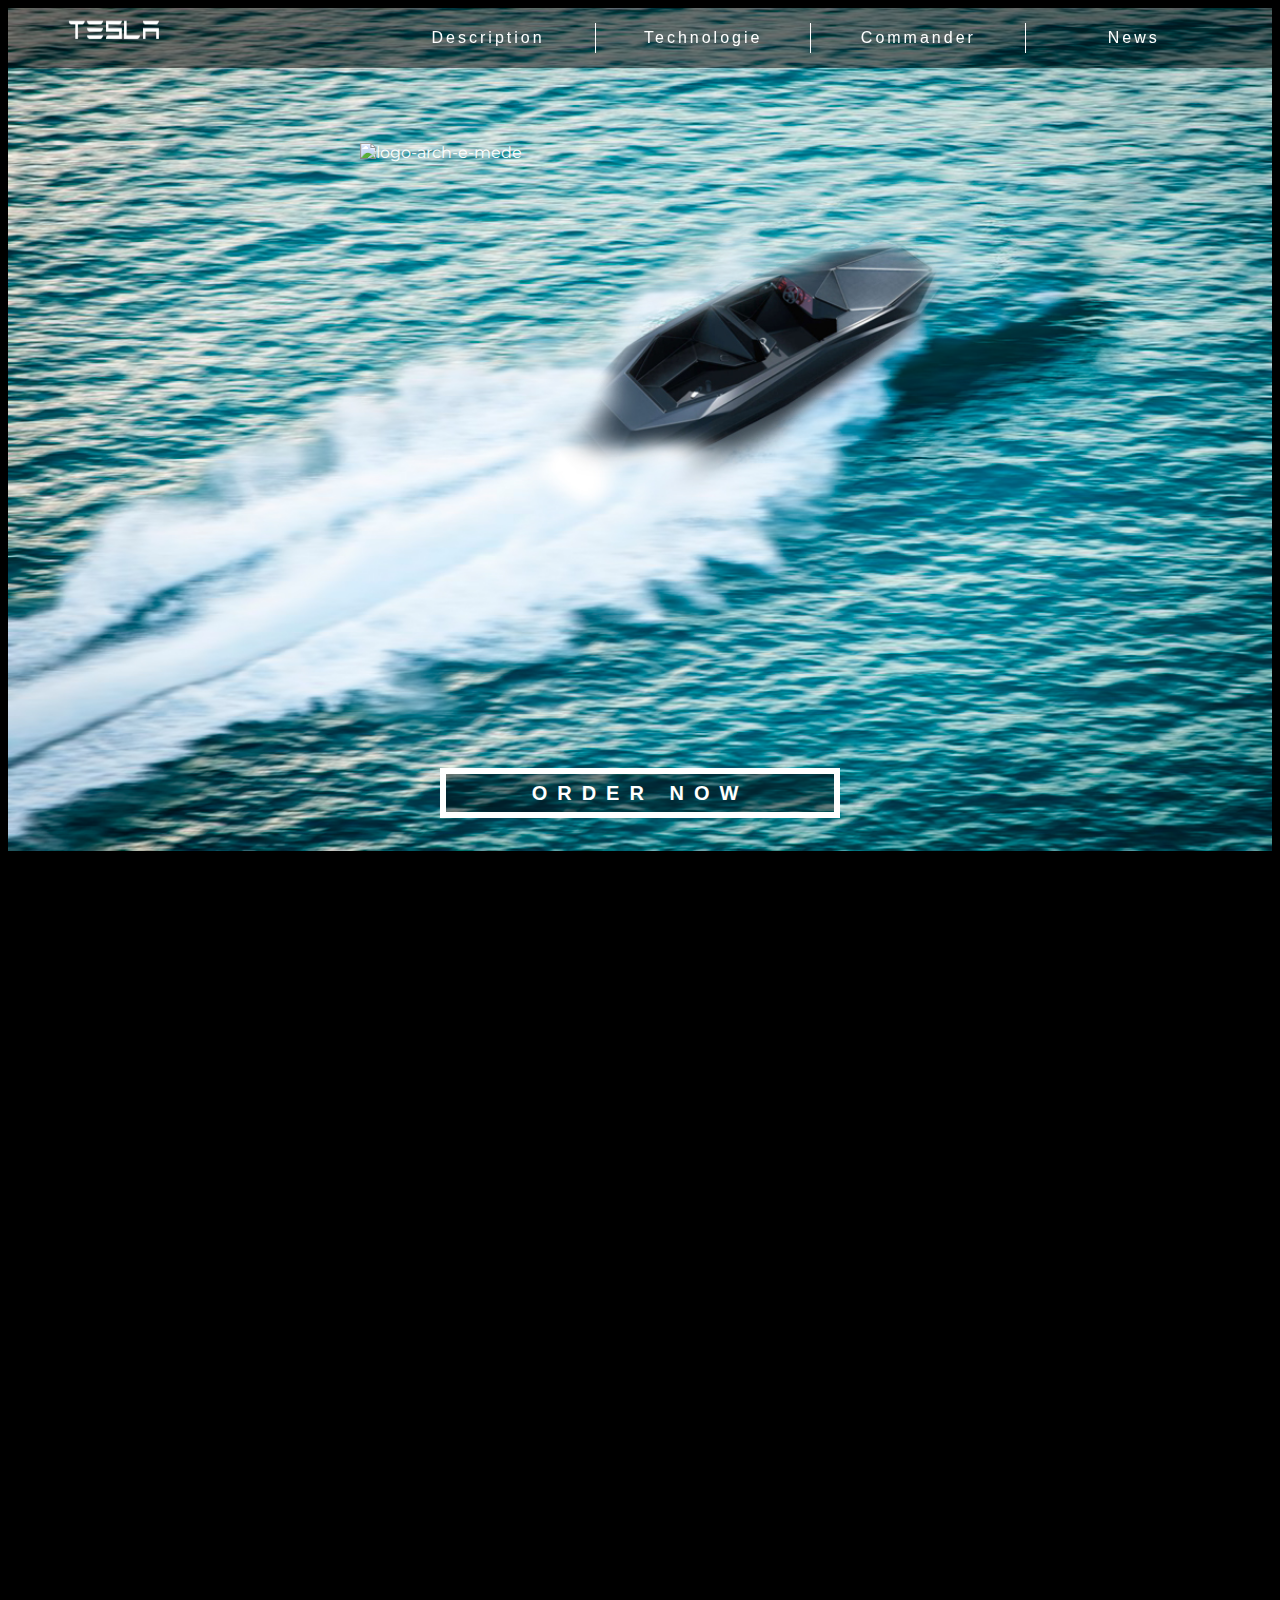
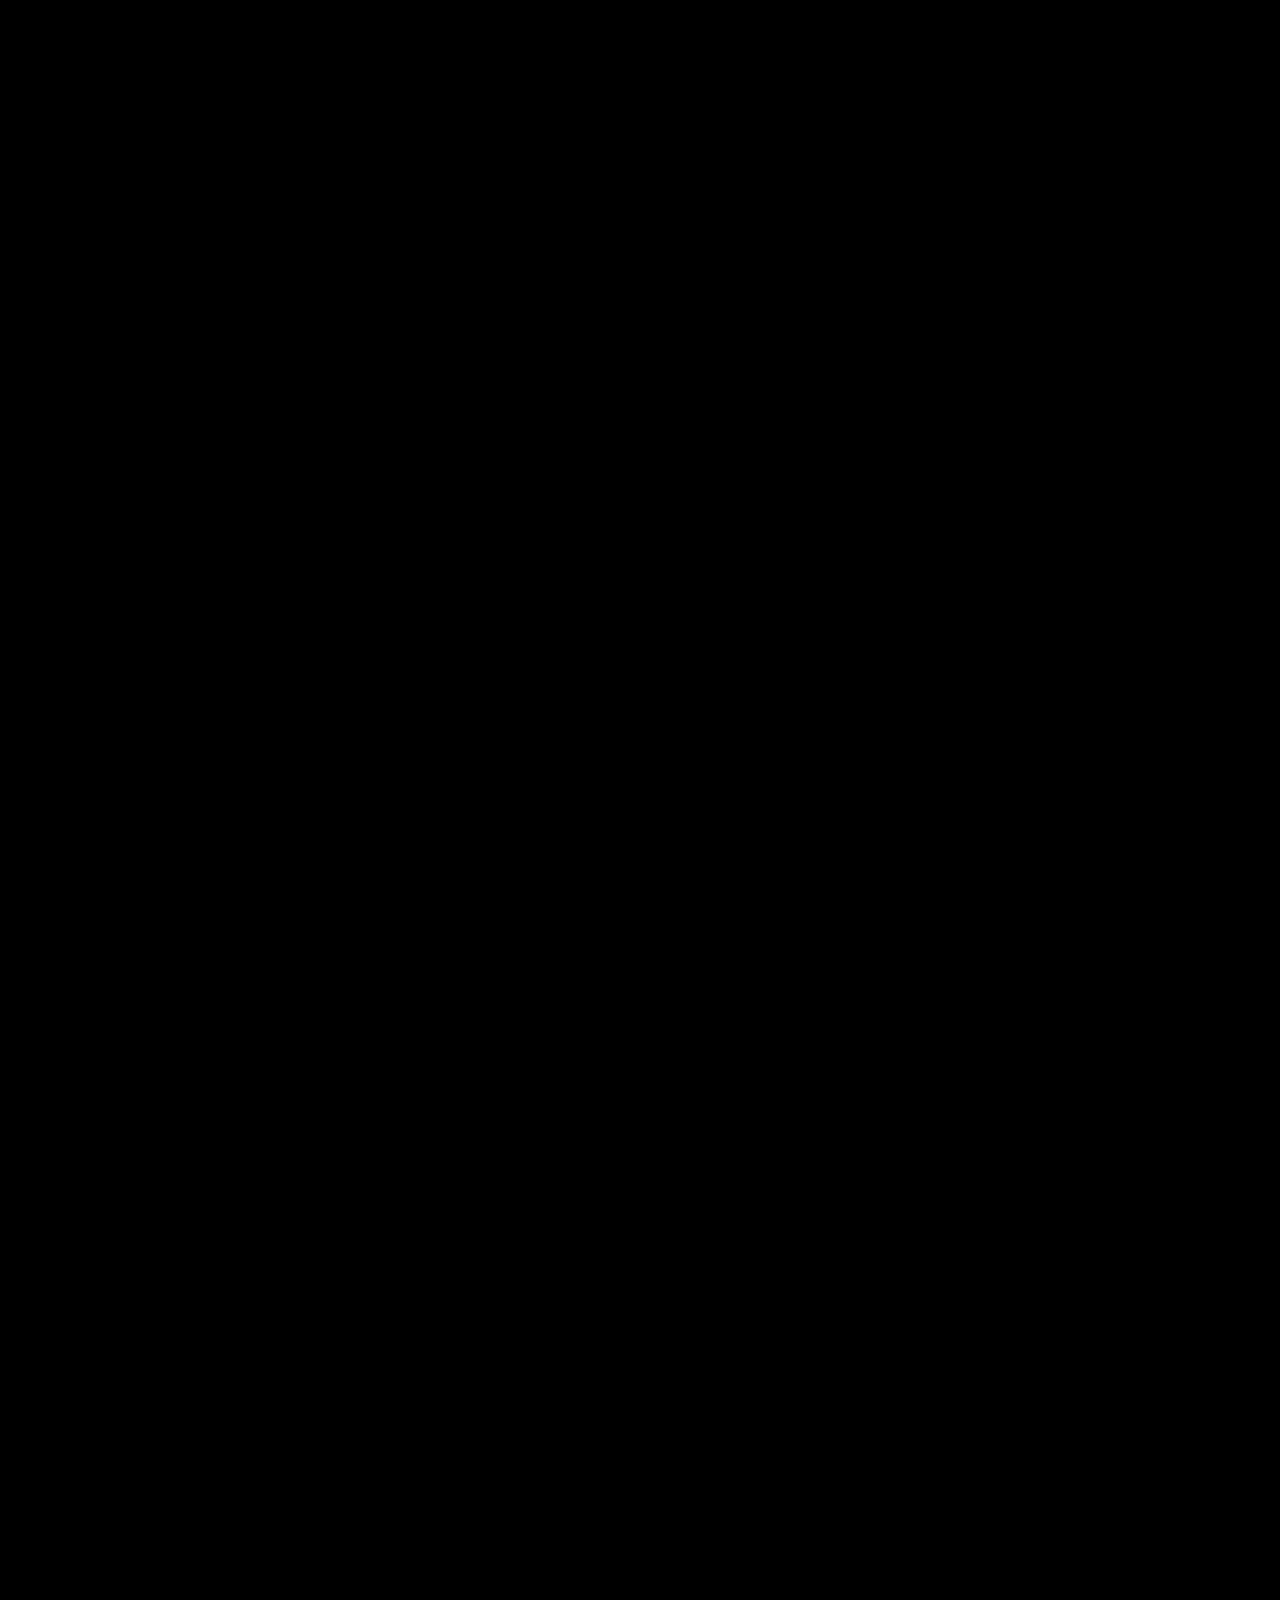
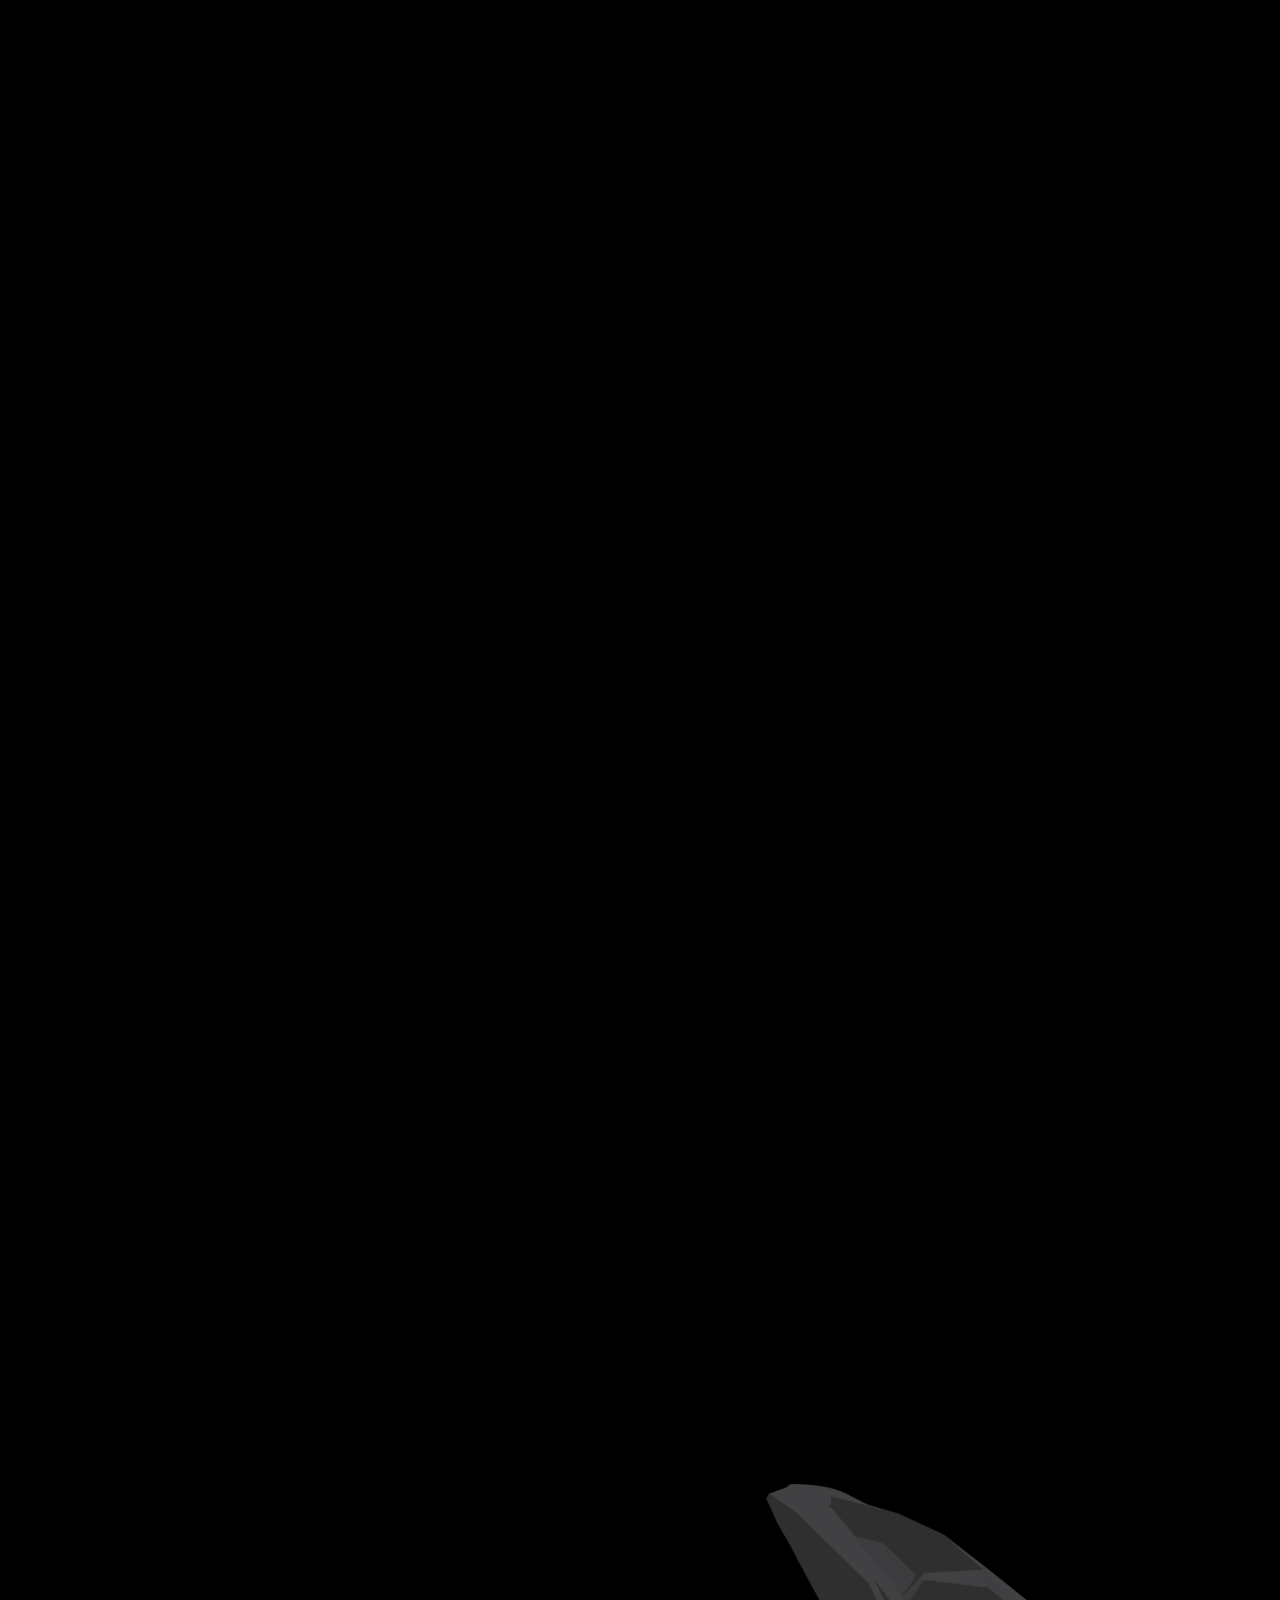
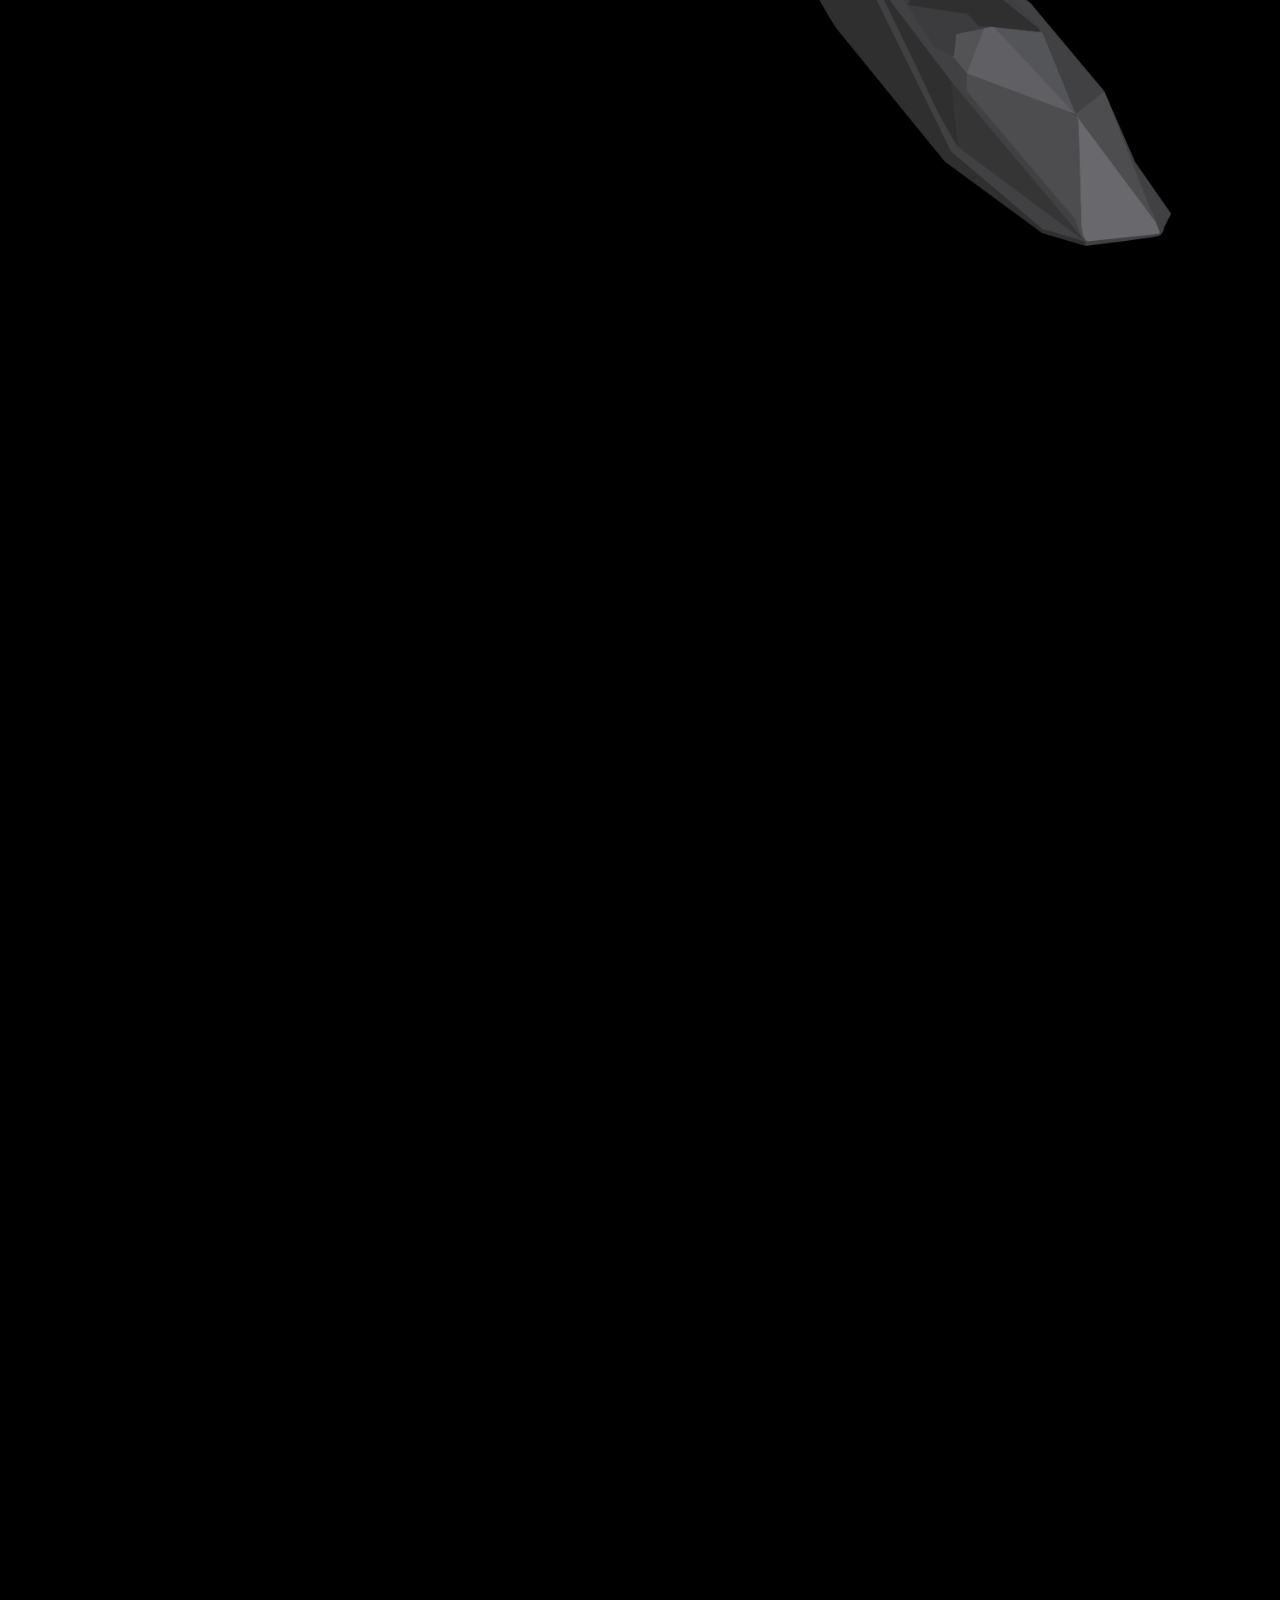
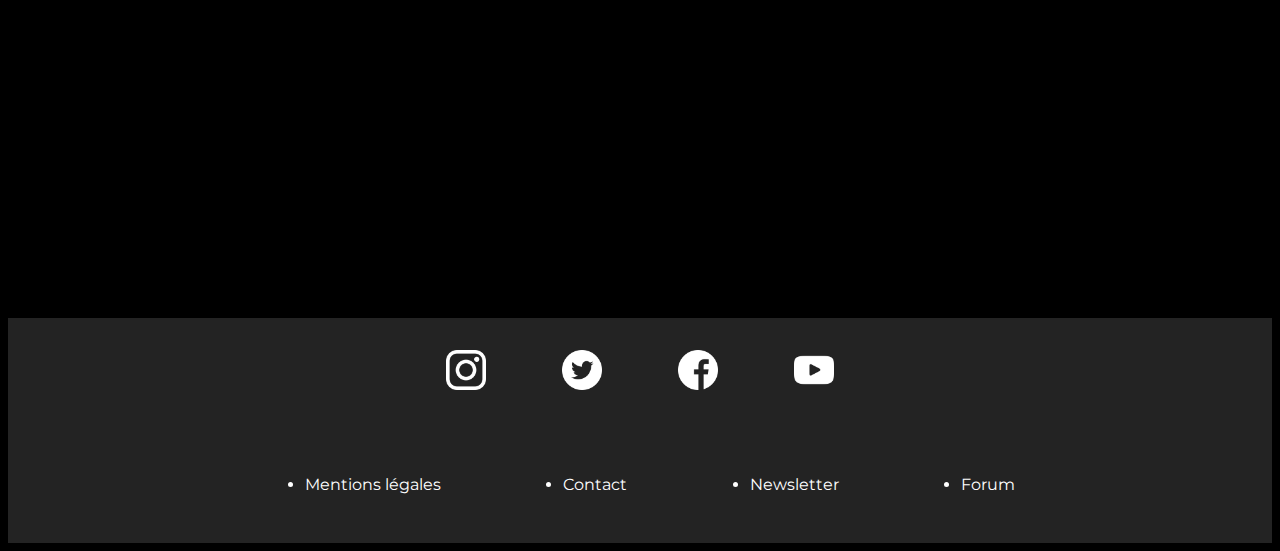
==== index.html @ 602c4654 "Merge pull request #59 from Nstampfli/reway" ====
<!DOCTYPE html>
<html lang="fr">
  <head>
    <meta charset="UTF-8" />
    <meta name="viewport" content="width=device-width, initial-scale=1.0" />
    <meta http-equiv="X-UA-Compatible" content="ie=edge" />
    <link
      href="https://fonts.googleapis.com/css?family=Montserrat:200i,300i,400,400i,500&display=swap"
      rel="stylesheet"
    />
    <link rel="stylesheet" href="css/reset.css" />
    <link rel="stylesheet" href="css/styles.css" />
    <link rel="stylesheet" href="css/header.css" />
    <link rel="stylesheet" href="css/form.css" />
    <link rel="stylesheet" href="css/footer.css" />
    <link rel="stylesheet" href="css/description-options.css" />
    <link rel="stylesheet" href="css/techno.css" />
    <link rel="stylesheet" href="css/ficheTech.css" />
    <link rel="stylesheet" href="css/article-link.css" />
    <link rel="stylesheet" href="css/transitions-mobile.css" />
    <title>Tesla arch-E-mede</title>
  </head>
  <body>
    <header id="up">
      <img class="logo-arch" alt="logo-arch-e-mede" src="img/logoarche.png" />
      <button class="buy-button">
        <a href="#order">ORDER NOW</a>
      </button>
      <button class="buy-button-header">
        <a href="#order">ORDER NOW</a>
      </button>
      <div class="header-wrapper">
        <nav id="menu" class="menu">
          <ul class="menu-list open-close">
            <li class="menu-items">
              <a class="lien-menu" href="#description">Description</a>
            </li>
            <li class="menu-items">
              <a class="lien-menu" href="#techno">Technologie</a>
            </li>
            <li class="menu-items">
              <a class="lien-menu" href="#order">Commander</a>
            </li>
            <li class="menu-items">
              <a class="lien-menu" href="#article">News</a>
            </li>
          </ul>
          <div id="open-menu" class="open-menu open-close">
            <div id="menu-icon" class="menu-icon"></div>
          </div>
        </nav>

        <a href="#up" class="logo-tesla"
          ><img alt="logo-tesla" src="img/LOGO-2.png"
        /></a>
      </div>
    </header>
    <section class="description" id="description">
      <h1 class="description-text text-design move">Design Futuriste</h1>
      <div class="description-image image-design">
        <img
          class="description-image-content move"
          alt="arch-e-mede"
          src="img/description-design2.png"
        />
      </div>
      <h1 class="description-text text-noise move">Silencieux</h1>
      <div class="description-image image-noise">
        <img
          class="description-image-content move"
          alt="arche-e-mede"
          src="img/description-noise.jpg"
        />
      </div>
      <h1 class="description-text text-eco move">100% ecologique</h1>
    </section>
    <section class="techno" id="techno">
      <div class="techno-wrapper move">
        <div class="techno-image move">
          <img class="techno-image-content" src="img/solaire.png" alt="" />
        </div>

        <p class="techno-text ">
          <span class="pTitle">Energie Solaire</span> <br /><br />
          Malgré son apparence, Arch-e-mede est bien composé de panneaux
          solaires placés à l’avant du bateau sous une couche de peinture. Ces
          panneaux solaires permettent la production d’énergie inépuisable et
          non polluante.
        </p>
      </div>
      <div class="techno-wrapper move">
        <div class="techno-image ">
          <img
            class="techno-image-content"
            src="img/boatautopilot.jpg"
            alt=""
          />
        </div>
        <p class="techno-text ">
          <span class="pTitle">Autopilote</span><br /><br />
          Arch-e-mede est doté de la dernière version d’autopilotage Tesla. Elle
          combine plusieurs caméras offrant une vision à 360°, mais aussi un GPS
          satellite et un sonar, pour une sécurité optimale. Le contrôle à
          distance d'Arch-e-mede est disponible par smartphone via l’application
          Tesla.
        </p>
      </div>
      <div class="techno-wrapper move">
        <div class="techno-image move">
          <img class="techno-image-content" src="img/turbine.png" alt="" />
        </div>
        <p class="techno-text ">
          <span class="pTitle">Energie hydrolique</span><br /><br />
          La véritable innovation de ce bateau se cache sous sa coque.
          Arch-e-mede est doté d’une technologie hydraulique permettant de créer
          de l'énergie même à l'arrêt, et par conséquent de recharger les
          batteries au gré de la navigation et des courants.
        </p>
      </div>
    </section>
    <section class="section-technique">
      <div class="technique">
        <div class="ficheTech move">
          <h2>Fiche technique</h2>
          <div class="technique-flexbox">
            <div class="technique-title-caract">Longueur hors tout</div>
            <div class="technique-title-number">6,64m</div>
          </div>
          <div class="technique-flexbox">
            <div class="technique-title-caract">Longueur de coque</div>
            <div class="technique-title-number">6,23m</div>
          </div>
          <div class="technique-flexbox">
            <div class="technique-title-caract">Longueur de flotaison</div>
            <div class="technique-title-number">6,16m</div>
          </div>
          <div class="technique-flexbox">
            <div class="technique-title-caract">largeur maxi</div>
            <div class="technique-title-number">2,55m</div>
          </div>
          <div class="technique-flexbox">
            <div class="technique-title-caract">Tirant d'eau</div>
            <div class="technique-title-number">1,60m</div>
          </div>
          <div class="technique-flexbox">
            <div class="technique-title-caract">
              Diamètre maxi des flotteurs
            </div>
            <div class="technique-title-number">6,15m</div>
          </div>
          <div class="technique-flexbox">
            <div class="technique-title-caract">Puissance maxi</div>
            <div class="technique-title-number">400 Chv</div>
          </div>
          <div class="technique-flexbox">
            <div class="technique-title-caract">Puissance mini</div>
            <div class="technique-title-number">200 Chv</div>
          </div>
          <div class="technique-flexbox">
            <div class="technique-title-caract">Puissance intermediaire</div>
            <div class="technique-title-number">320 Chv</div>
          </div>
          <div class="technique-flexbox">
            <div class="technique-title-caract">Poids sans moteur</div>
            <div class="technique-title-number">644 kg</div>
          </div>
          <div class="technique-flexbox">
            <div class="technique-title-caract">Garantie</div>
            <div class="technique-title-number">5 ans</div>
          </div>
        </div>
        <div class="technique-flexbox-img">
          <img class="tech-flex-img" src="./img/3d boat.png" alt="" />
        </div>
      </div>
    </section>
    <section class="form-section move" id="order">
      <div class="form-overlay">
        <p class="alert-ok">
          <span>Merci de votre commande</span>
        </p>
        <p class="alert-wrong">
          <span>Merci d'indiquer une adresse mail</span>
        </p>
      </div>
      <form>
        <h1 class="titre-commande">PRECOMMANDE</h1>
        <div class="info-perso">
          <h2>Vos informations</h2>

          <div class="mail">
            <input
              class="email"
              type="email"
              name="email"
              placeholder="Adresse mail"
            />
            <img
              class="invalid-symbole symbole-mail"
              src="img/invalid-icone.png"
            />
            <img class="valid-symbole symbole-mail" src="img/valid-icone.png" />
            <div class="help-text">Veuillez saisir une adresse mail valide</div>
          </div>
        </div>
        <div class="caracteristiques">
          <h2>Puissance du moteur</h2>
          <div class="select-puissance blur-verif" id="select-puissance">
            <div class="puissance-moteur moteur-selected" data-price="0">
              Single Super Motor - Max 20nds
            </div>
            <div class="puissance-moteur" data-price="10000">
              <span>Duo Super Motor - Max 30nds</span> <span>+ 10 000€</span>
            </div>
            <div class="puissance-moteur" data-price="20000">
              <span>Tri Super Motor - Max 40nds</span> <span>+ 20 000€</span>
            </div>
          </div>

          <div class="color-choice">
            <h2>Couleur au choix</h2>
            <ul class="colors">
              <li class="color-li is-selected">
                <img class="color-sample " src="img/colors/color-black.png" />
                <p class="color-description">Noir</p>
              </li>
              <li class="color-li">
                <img class="color-sample" src="img/colors/color-blue.png" />
                <p class="color-description">Bleu</p>
              </li>
              <li class="color-li">
                <img class="color-sample" src="img/colors/color-red.png" />
                <p class="color-description">Rouge</p>
              </li>
              <li class="color-li">
                <img class="color-sample" src="img/colors/color-white.png" />
                <p class="color-description">Blanc</p>
              </li>
            </ul>
            <div class="color-img-small-device">
              <div class="colors-img">
                <img
                  class="boat-color visible"
                  src="img/boats-colors/boat_black_logo.png"
                />
                <img
                  class="boat-color"
                  src="img/boats-colors/boat_blue_logo.png"
                />
                <img
                  class="boat-color"
                  src="img/boats-colors/boat_red_color_logo2.png"
                />
                <img
                  class="boat-color"
                  src="img/boats-colors/boat_white_color.png"
                />
              </div>
            </div>
          </div>
        </div>
        <div class="prix-total">
          <h2>PRIX :</h2>
          <span class="prix"></span>
        </div>
        <button class="boutton-commande">PRECOMMANDER</button>
      </form>
      <div class="color-img-big-device">
        <div class="colors-img">
          <img
            class="boat-color-big visible"
            src="img/boats-colors/boat_black_logo.png"
          />
          <img
            class="boat-color-big"
            src="img/boats-colors/boat_blue_logo.png"
          />
          <img
            class="boat-color-big"
            src="img/boats-colors/boat_red_color_logo2.png"
          />
          <img
            class="boat-color-big"
            src="img/boats-colors/boat_white_color.png"
          />
        </div>
      </div>
    </section>
    <section id="article">
      <div class="article-presentation-conteneur move">
        <span class="article-news">NEWS</span>
        <span class="suiv">suiv ></span>
        <span class="prec"> < Préc</span>
        <div class="article-here">
          <div class="article-presentation-content">
            <img class="article-presentation-image" src="img/cargo.jpg" />

            <span class="article-head">Fret maritime et pollution</span>
            <span class="article-description"
              >L'impact du fret maritime en sans cesse croissance sur la
              pollution mondiale</span
            >
            <button class="article-link">
              <a href="article1.html">LIRE</a>
            </button>
          </div>
        </div>
        <div class="article-here is-hidden">
          <div class="article-presentation-content">
            <img
              class="article-presentation-image"
              src="img/article2-presentation.jpg"
            />

            <span class="article-head">Tesla innove en haute mer</span>
            <span class="article-description"
              >Les nouvelles mannes de Musk:<br />
              Click n' Boat & Taxi Boat</span
            >
            <button class="article-link">
              <a href="article2.html">LIRE</a>
            </button>
          </div>
        </div>
      </div>
    </section>
    <footer class="footer">
      <ul class="footerbox">
        <li>
          <a class="lien" href="https://www.tesla.com/fr_FR/about/legal"
            >Mentions légales</a
          >
        </li>
        <li>
          <a class="lien" href="https://www.tesla.com/fr_FR/contact">Contact</a>
        </li>
        <li>
          <a class="lien" href="https://www.tesla.com/fr_FR/updates"
            >Newsletter</a
          >
        </li>
        <li>
          <a
            class="lien"
            href="http://www.tesla-mag.com/forum/phpBB3/viewforum.php?f=48"
            >Forum</a
          >
        </li>
      </ul>
      <div class="footerbox">
        <a
          class="footerlogo"
          href="https://www.instagram.com/teslamotors/?hl=fr"
        >
          <img src="img/logoinsta.png" alt=""
        /></a>
        <a class="footerlogo" href="https://twitter.com/tesla?lang=fr"
          ><img src="img/logotwitter.png" alt=""
        /></a>
        <a class="footerlogo" href="https://www.facebook.com/TeslaMoto/"
          ><img src="img/logofb.png" alt=""
        /></a>
        <a
          class="footerlogo"
          href="https://www.youtube.com/channel/UC5WjFrtBdufl6CZojX3D8dQ"
        >
          <img src="img/logoytb.png" alt="" />
        </a>
      </div>
    </footer>
    <script type="text/javascript" src="js/header.js"></script>
    <script type="text/javascript" src="JS/form.js"></script>
    <script type="text/javascript" src="JS/article.js"></script>
    <script type="text/javascript" src="JS/srcolListener.js"></script>
  </body>
</html>
---- css/styles.css ----
html {
  scroll-behavior: smooth;
}

body {
  display: flex;
  flex-direction: column;
  align-items: center;
  font-family: "Montserrat", sans-serif;
  background-color: black;
  color: white;
}

h1 {
  font-size: 40px;
}

h2 {
  font-size: 24px;
}

button {
  letter-spacing: 10px;
}
---- css/header.css ----
/*HEADER*/

* {
  box-sizing: border-box;
}

header {
  z-index: 1;
  display: flex;
  flex-direction: column;
  position: relative;
  top: 0;
  left: 0;
  width: 100%;
  height: 100vh;
  background-image: url("../img/boat-in-mouvement.jpg");
  background-repeat: no-repeat;
  background-position-x: 65%;
  overflow: hidden;
}

.header-wrapper {
  display: flex;
  position: fixed;
  height: 60px;
  width: 100%;
  background-color: rgba(0, 0, 0, 0.5);
}

.logo-tesla {
  position: fixed;
  left: 5%;
  top: 10px;
  width: 50px;
  height: 50px;
}

.logo-tesla img {
  position: fixed;
  width: 100px;
  height: 40px;
}

.menu {
  position: absolute;
  left: 15px;
  top: 15px;
  height: 50px;
  background-color: transparent;
  overflow: hidden;
  transition: left 0.5s, top 0.5s, width 0.5s, height 0.5s;
}

.is-open {
  width: 100vh;
  height: 100vh;
}

.open-menu {
  display: flex;
  justify-content: center;
  align-items: center;
  position: fixed;
  right: 30px;
  top: 5px;
  height: 50px;
  width: 50px;
  z-index: 1;
}

.menu-icon {
  transition: background-color 0.3s;
  cursor: pointer;
}

.menu-icon,
.menu-icon::before,
.menu-icon::after {
  width: 30px;
  height: 4px;
  background: white;
}

.menu-icon::before,
.menu-icon::after {
  content: "";
  display: block;
  transition: transform 0.3s;
}

.menu-icon::before {
  transform: translateY(-8px);
}

.menu-icon::after {
  transform: translateY(4px);
}

.is-open .menu-icon {
  background-color: transparent;
}

.is-open .menu-icon::before {
  transform: translateY(2px) rotate(45deg);
}

.is-open .menu-icon::after {
  transform: translateY(-2px) rotate(-45deg);
}

.menu-list {
  position: fixed;

  left: 0;
  top: 0;
  height: 100vh;
  width: 100vw;
  display: flex;
  flex-direction: column;
  justify-content: center;
  align-items: center;
  list-style: none;
  transform: translate(40vw, calc(-50vh + 40px)) scale(0);
  opacity: 0;
  transition: transform 0.5s;
}

.is-open .menu-list {
  transform: none;
  opacity: 0.8;
  background-color: rgb(0, 0, 0);
  z-index: 1;
}

.menu-items {
  font-style: uppercase;
  font-family: Arial, sans-serif;
  font-size: 30px;
  margin-top: 30px;
  padding: 15px;
  color: #000;
  border-bottom: 2px solid white;
  width: 50%;
  text-align: center;
}

.lien-menu {
  display: flex;
  justify-content: center;
  align-items: center;
  width: 100%;
  height: 100%;
  text-decoration: none;
  color: white;
}

.logo-arch {
  position: absolute;
  width: 70%;
  max-width: 560px;
  top: 15%;
  align-self: center;
}

.buy-button {
  display: flex;
  align-self: center;
  position: absolute;
  padding-top: 8px;
  width: 60%;
  min-width: 255px;
  max-width: 400px;
  height: 50px;
  bottom: 10%;
  text-align: center;
  text-decoration: none;
  color: white;
  background-color: rgba(0, 0, 0, 0.4);
  border: 6px solid white;
}

.buy-button a {
  margin: auto;
  font-size: 1.5em;
  letter-spacing: 5px;
  font-weight: bolder;
  color: white;
  text-decoration: none;
  letter-spacing: 10px;
  height: 40px;
}

.buy-button:hover {
  cursor: pointer;
  background-color: white;
}

.buy-button:hover a {
  width: 100%;
  color: black;
}

.buy-button-header {
  display: none;
  align-self: center;
  position: fixed;
  width: 30%;
  min-width: 94px;
  text-align: center;
  text-decoration: none;
  color: white;
  background-color: rgba(0, 0, 0, 0.4);
  border: 4px solid white;
  top: 12px;
  left: 40%;
  z-index: 1;
  padding: 5px 0;
}

.buy-button-header a {
  margin: auto;
  font-weight: bolder;
  color: white;
  text-decoration: none;
  letter-spacing: 0;
}

.buy-button-header:hover {
  cursor: pointer;
  background-color: white;
}

.buy-button-header:hover a {
  width: 100%;
  height: 100%;
  color: black;
}

@media screen and (min-width: 400px) {
  .buy-button-header {
    width: 40%;
    left: 35%;
    top: 8px;
    padding: 10px 0;
  }

  .buy-button-header a {
    letter-spacing: 10px;
  }
}
@media screen and (min-width: 768px) {
  .header-wrapper {
    position: fixed;
  }

  .menu {
    position: relative;
    display: flex;
    justify-content: center;
    width: 100%;
    overflow: visible;
  }

  .is-open {
    height: 50px;
  }

  .menu-icon {
    display: none;
  }

  .menu-list {
    position: relative;
    width: 80%;
    max-width: 900px;
    height: auto;
    display: flex;
    flex-direction: row;
    justify-content: center;
    opacity: 1;
    transform: none;
    top: -25px;
    margin-left: 20%;
  }

  .menu-items {
    border: none;
    height: 20px;
    font-size: 20px;
    cursor: pointer;
    background: none;
  }
  .menu-items a {
    font-weight: lighter;
    font-size: 0.8em;
    letter-spacing: 3px;
  }

  .menu-list .menu-items:nth-child(-n + 3) {
    border-right: 1px solid white;
  }

  .is-open .menu-list {
    opacity: 1;
    background: none;
  }

  .lien-menu {
    color: white;
  }

  .buy-button-header {
    width: 25%;
    left: 65%;
    top: 8px;
    padding: 10px 0;
  }

  .buy-button-header a {
    letter-spacing: 10px;
  }
}

@media screen and (min-width: 1200px) {
  header {
    background-size: 100%;
  }
}
---- css/form.css ----
.form-section {
  width: 100%;
  height: auto;
  display: flex;
  justify-content: center;
}

.form-section h2 {
  text-align: center;
}
.form-overlay {
  position: fixed;
  top: 0;
  left: 0;
  display: none;
  justify-content: center;
  align-items: center;
  z-index: 1;
  width: 100vw;
  height: 100vh;
  background-color: rgba(255, 255, 255, 0.2);
}

.alert-ok {
  display: none;
  width: 300px;
  border: 4px solid white;
  background-color: rgba(0, 0, 0, 0.8);
  color: green;
}

.alert-ok span {
  display: inline-block;
  text-align: center;
  margin: 30px 60px;
  font-weight: bold;
}

.alert-wrong {
  display: none;
  width: 300px;
  border: 4px solid white;
  background-color: rgba(0, 0, 0, 0.8);
  color: red;
}

.alert-wrong span {
  display: inline-block;
  text-align: center;
  margin: 30px 40px;
  font-weight: bold;
}

form {
  width: 90%;
  max-width: 400px;
  display: flex;
  flex-direction: column;
  margin: 5% 0;
}

form h1 {
  align-self: center;
}

.info-perso {
  margin-top: 40px;
}

.info-perso input {
  color: white;
  width: 100%;
  padding-left: 10px;
  border: none;
  border-bottom: 3px solid #c4c4c4;
  height: 40px;
  margin-top: 10px;
  background: none;
}

.mail {
  position: relative;
}
.caracteristiques {
  margin-top: 20px;
}

.puissance-moteur {
  color: #c4c4c4b2;
  display: flex;
  justify-content: space-between;
  align-items: center;
  height: 40px;
  margin-top: 20px;
  border-bottom: 3px solid #c4c4c4b2;
  cursor: pointer;
}

.puissance-moteur.moteur-selected {
  color: white;
  font-size: 1.03em;
  border-bottom: 3px solid white;
}

.color-choice {
  margin-top: 40px;
  display: flex;
  flex-direction: column;
  justify-content: center;
}

.colors {
  display: flex;
  justify-content: space-between;
  margin-top: 20px;
}
.colors .color-li {
  position: relative;
  z-index: 0;
  display: flex;
  width: 15%;
  max-width: 50px;
  cursor: pointer;
}

.color-sample {
  width: 100%;
  margin: auto;
}

.color-description {
  position: absolute;
  font-size: 0.8em;
  left: 0;
  top: 55px;
  width: 100%;
}

.is-selected {
  border: 2px solid #c4c4c4b2;
  border-radius: 50%;
}

.is-selected .color-description {
  top: 52px;
  left: -3px;
}

.help-text {
  opacity: 0;
  transform: scale(0);
  font-size: 0.8em;
  padding-left: 10px;
  margin-top: 10px;
  color: rgba(255, 0, 0, 0.815);
  transition: transform 0.3s, opacity 0.3s;
}

.is-valid input {
  border-bottom: 1px solid green;
}

.is-not-valid input {
  border-bottom: 1px solid rgba(255, 0, 0, 0.815);
}

.is-not-valid .help-text {
  transform: none;
  opacity: 1;
}

.invalid-symbole {
  visibility: hidden;
  position: absolute;
  width: 20px;
}

.valid-symbole {
  visibility: hidden;
  position: absolute;
  width: 20px;
}

.symbole-mail {
  right: 5%;
  top: 25%;
}

.is-valid .valid-symbole {
  visibility: visible;
}

.is-not-valid .invalid-symbole {
  visibility: visible;
}

.prix-total {
  margin-top: 10px;
  display: flex;
  justify-content: space-around;
}

.prix {
  font-size: 24px;
  font-weight: bold;
}

.color-img-small-device {
  z-index: -1;
  display: block;
  position: relative;
  width: 200px;
  height: 150px;
  margin-top: 70px;
  align-self: center;
}

.color-img-big-device {
  display: none;
}

.boat-color {
  width: 100%;
  opacity: 0;
  position: absolute;
  top: 0;
  left: 0;
  transition: opacity 1.5s;
}

.boat-color.visible {
  opacity: 1;
}

.boutton-commande {
  font-weight: bold;
  font-size: 15px;
  margin-top: 30px;
  width: 100%;
  height: 50px;
  border: 4px solid white;
  background: none;
  color: white;
  align-self: center;
  cursor: pointer;
}

.boutton-commande:hover {
  background-color: white;
  color: black;
}

@media screen and (min-width: 1024px) {
  .form-section {
    justify-content: space-around;
    align-items: center;
  }

  .color-img-small-device {
    display: none;
  }

  .color-img-big-device {
    display: block;
    position: relative;
    width: 500px;
    height: 150px;
    margin-left: 30px;
  }

  .boat-color-big {
    width: 100%;
    opacity: 0;
    position: absolute;
    top: 0;
    left: 0;
    transition: opacity 1.5s;
  }

  .boat-color-big.visible {
    opacity: 1;
  }

  .prix-total {
    margin-top: 50px;
  }

  .color-description {
    opacity: 0;
    transition: opacity 0.5s;
  }

  .color-li:hover .color-description {
    opacity: 1;
  }

  .is-selected .color-description {
    opacity: 1;
  }
}
---- css/footer.css ----
.footer {
  background-color: rgb(35, 35, 35);
  width: 100%;
  height: 25vh;
  display: flex;
  justify-content: space-around;
}

.lien {
  text-decoration: none;
  color: white;
}
.footerbox {
  display: flex;
  flex-direction: column;
  justify-content: space-evenly;
  height: 100%;
}

.footerlogo {
  display: inline-block;
  width: 30px;
}

.footerlogo img {
  width: 100%;
}

@media screen and (min-width: 768px) {
  .footer {
    flex-direction: column-reverse;
  }

  .footerbox {
    flex-direction: row;
    justify-content: center;
    height: auto;
  }

  .footerlogo {
    width: 40px;
  }

  .footerbox li {
    margin: 0 5%;
  }

  .footerbox .footerlogo {
    margin: 0 3%;
  }
}
---- css/description-options.css ----
* {
  box-sizing: border-box;
}

.description-wrapper {
  display: flex;
  flex-direction: column;
  justify-content: space-evenly;
  width: 100%;
  height: 100vh;
  border: 1px solid red;
  text-align: center;
}

.description-wrapper:nth-child(1) {
  justify-content: space-between;
}

.description-image {
  max-width: 100%;
}

.description-image:nth-child(1) {
  margin-top: 25px;
}

.description-image-content {
  width: 100%;
  height: 100%;
}

.description-text {
  text-transform: uppercase;
  /*opacity: 0;
  transition: opacity 0.3s;*/
}

.visible {
  opacity: 1;
}
---- css/techno.css ----
.techno {
  width: 100%;
  height: auto;
}

.techno-wrapper {
  width: 100%;
  min-height: auto;
  display: flex;
  flex-direction: column;
}

.techno-image {
  width: 100%;
  height: auto;
}

.techno-image-content {
  width: 100%;
  height: auto;
}

.techno-text {
  margin: 15%;
  text-align: center;
  line-height: 25px;
}

.pTitle {
  font-size: 24px;
}
@media screen and (min-width: 768px) {
  .techno-wrapper {
    flex-direction: row;
  }
  .techno-wrapper:nth-child(2) {
    flex-direction: row-reverse;
  }
  .techno-image {
    width: 225%;
    margin-bottom: 5%;
  }
  .techno-text {
    margin: auto;
    padding: 5%;
  }
}
---- css/ficheTech.css ----
.section-technique {
  display: flex;
  justify-content: center;
}

.ficheTech {
  width: 100%;
}
.technique {
  width: 95%;
}

.tech-flex-img {
  display: none;
}

.technique-flexbox {
  width: 100%;
  display: flex;
  justify-content: space-between;
  align-content: center;
  border-bottom: 1px solid white;
  margin-top: 3%;
}

.technique-flexbox:nth-child(12) {
  border-bottom: none;
}

.technique-title-caract {
  font-weight: bold;
  margin: 3%;
}

.technique-title-number {
  margin: 3%;
}

@media screen and (min-width: 768px) {
  .technique {
    display: flex;
    width: 80%;
  }

  .ficheTech {
    width: 80%;
  }

  .technique-flexbox-img {
    width: 80%;
  }

  .tech-flex-img {
    display: flex;
    width: 80%;
    margin-top: 50%;
    margin-left: 25%;
  }
}
---- css/article-link.css ----
.article-presentation-conteneur {
  position: relative;
  display: flex;
  justify-content: center;
}

.article-news {
  position: absolute;
  top: 5%;
  left: 20%;
  font-size: 3em;
  letter-spacing: 10px;
  z-index: 1;
}

.suiv {
  position: absolute;
  font-size: 0.8em;
  top: 5%;
  right: 2%;
  z-index: 1;
  cursor: pointer;
}

.suiv:hover {
  text-decoration: underline;
}

.prec {
  position: absolute;
  font-size: 0.8em;
  top: 5%;
  left: 2%;
  z-index: 1;
  cursor: pointer;
}

.prec:hover {
  text-decoration: underline;
}

.article-presentation-content {
  display: relative;
  height: auto;
}

.article-presentation-image {
  opacity: 0.6;
  width: 100%;
  max-height: 200px;
  z-index: -1;
}

.article-head {
  position: absolute;
  top: 40%;
  left: 10%;
  font-weight: bold;
}

.article-description {
  position: absolute;
  width: 40%;
  font-size: 0.8em;
  bottom: 20%;
  left: 5%;
}

.article-link {
  position: absolute;
  bottom: 20%;
  left: 60%;
  width: 30%;
  height: 40px;
  border: 3px solid white;
  background: none;
  cursor: pointer;
}

.article-link a {
  display: block;
  padding-top: 7px;
  width: 100%;
  height: 100%;
  font-size: 1.1em;
  font-weight: bold;
  color: white;
  text-decoration: none;
}

.article-link:hover {
  background-color: white;
}

.article-link:hover a {
  color: black;
}

.article-here.is-hidden {
  display: none;
}

.prec.is-hidden {
  display: none;
}

.suiv.is-hidden {
  display: none;
}

@media screen and (min-width: 400px) {
  .article-presentation-image {
    max-width: 907px;
    height: auto;
    max-height: 485px;
    overflow: hidden;
  }
}

@media screen and (min-width: 768px) {
  .article-head {
    font-size: 1.2em;
  }
  .article-description {
    font-size: 0.9em;
  }
}

@media screen and (min-width: 1000px) {
  .article-news {
    font-size: 5em;
  }

  .article-head {
    font-size: 1.6em;
  }
  .article-description {
    font-size: 1.3em;
  }
}
---- css/transitions-mobile.css ----
.move {
  transform: translateY(30px);
  opacity: 0;
  transition: transform 0.5s 0.2s, opacity 1s 0.2s;
}

.move.is-moved {
  transform: none;
  opacity: 1;
}
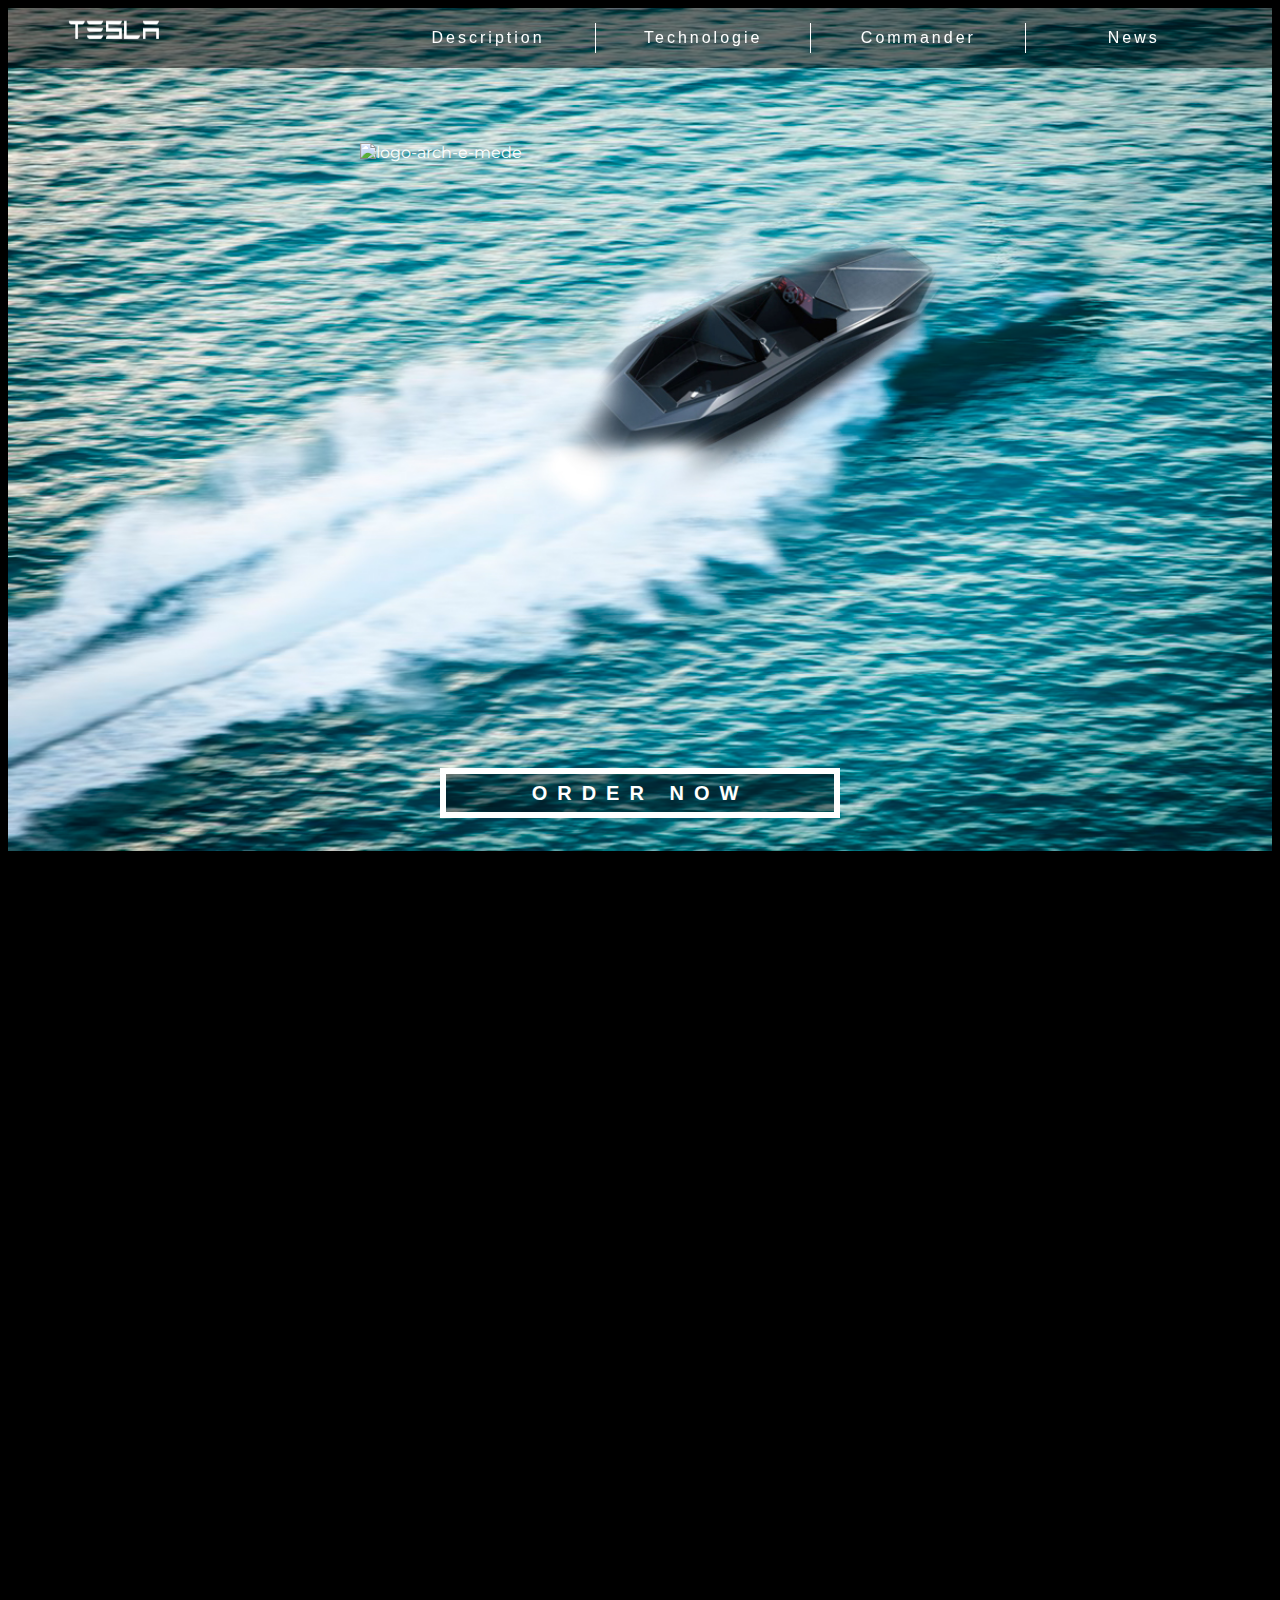
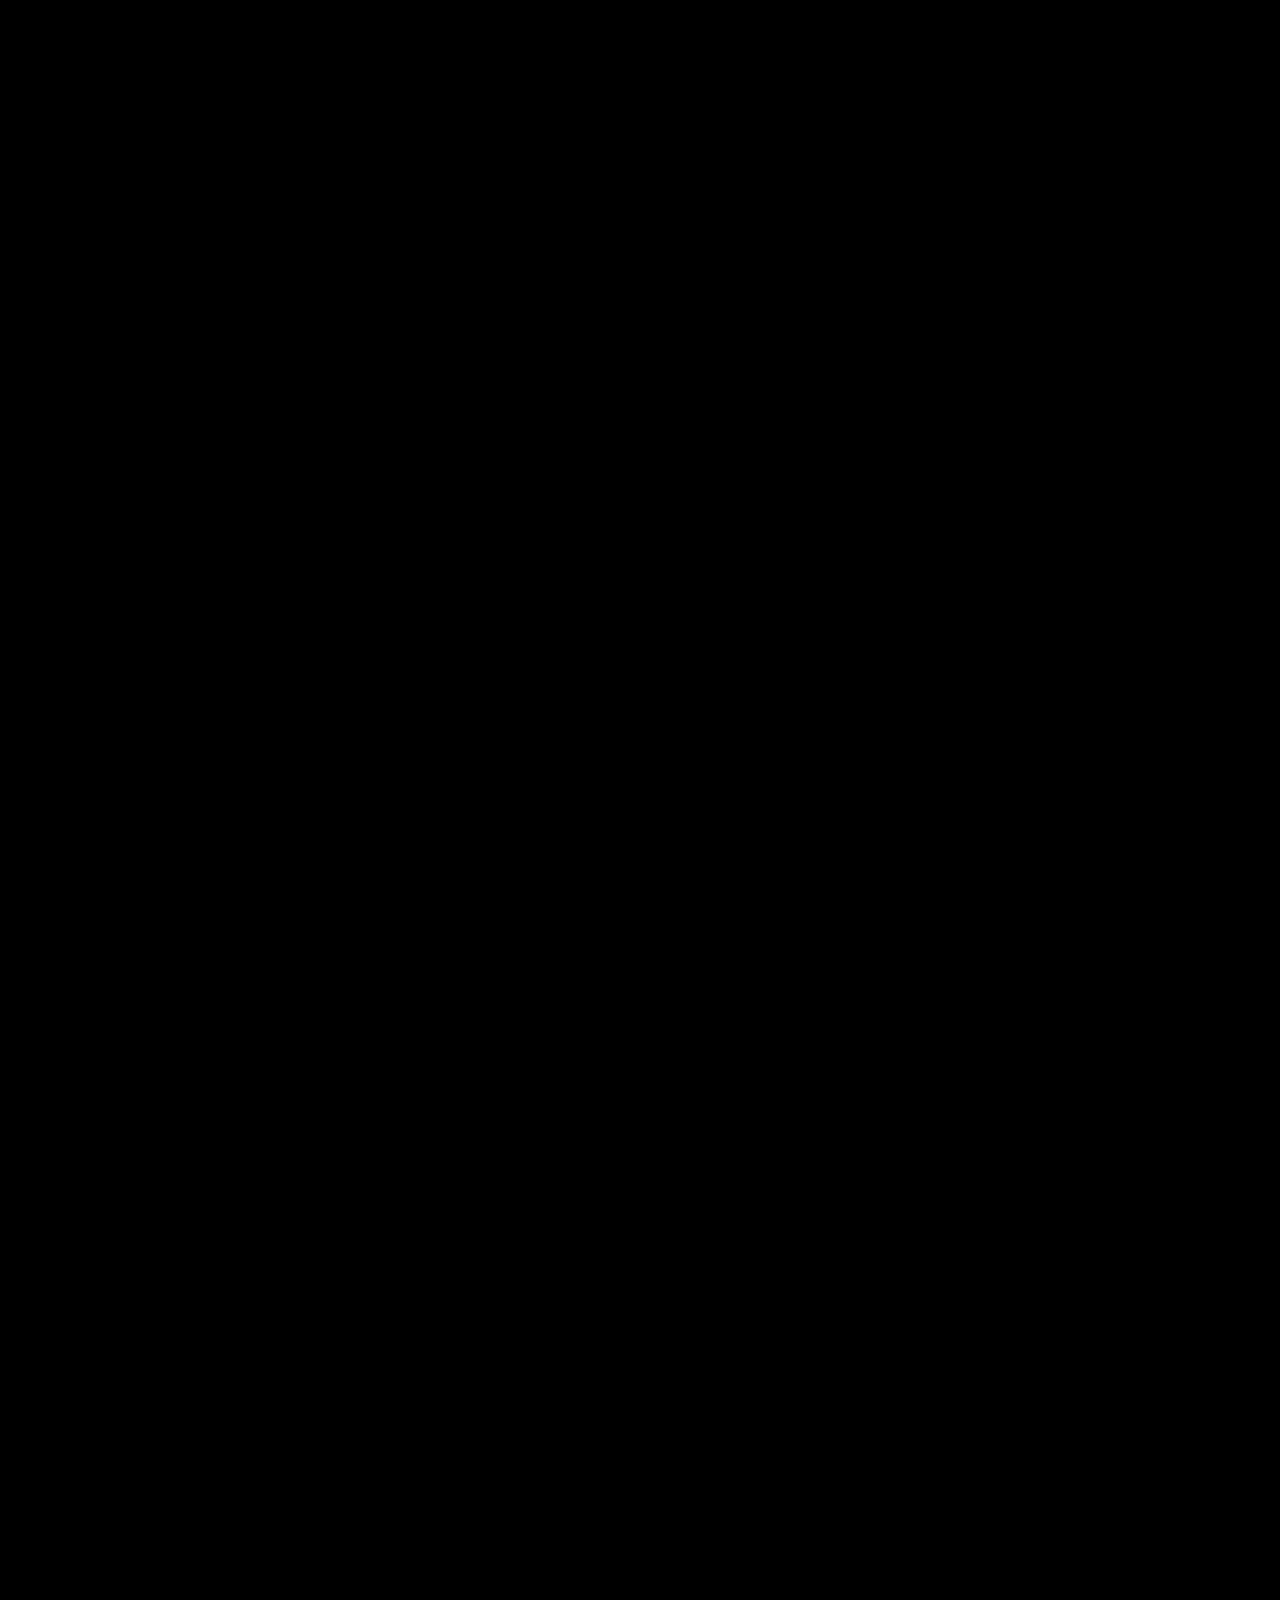
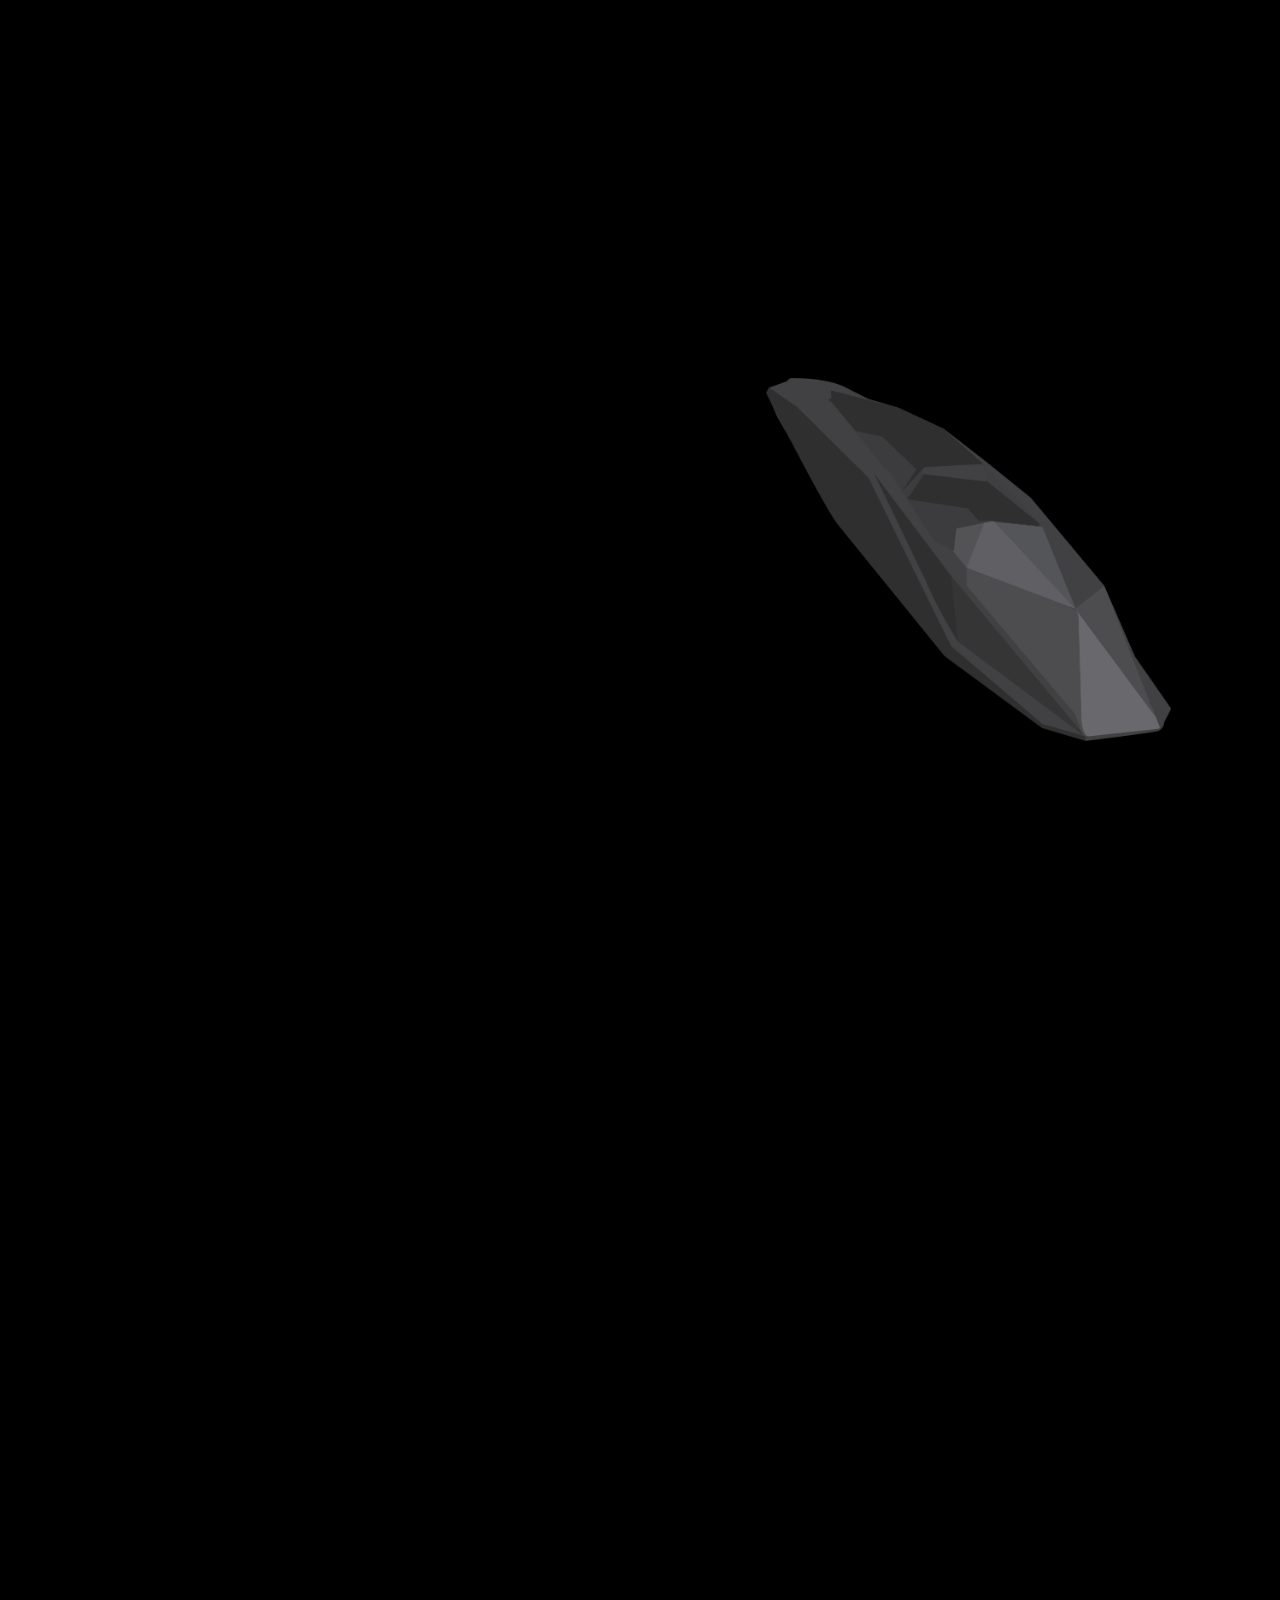
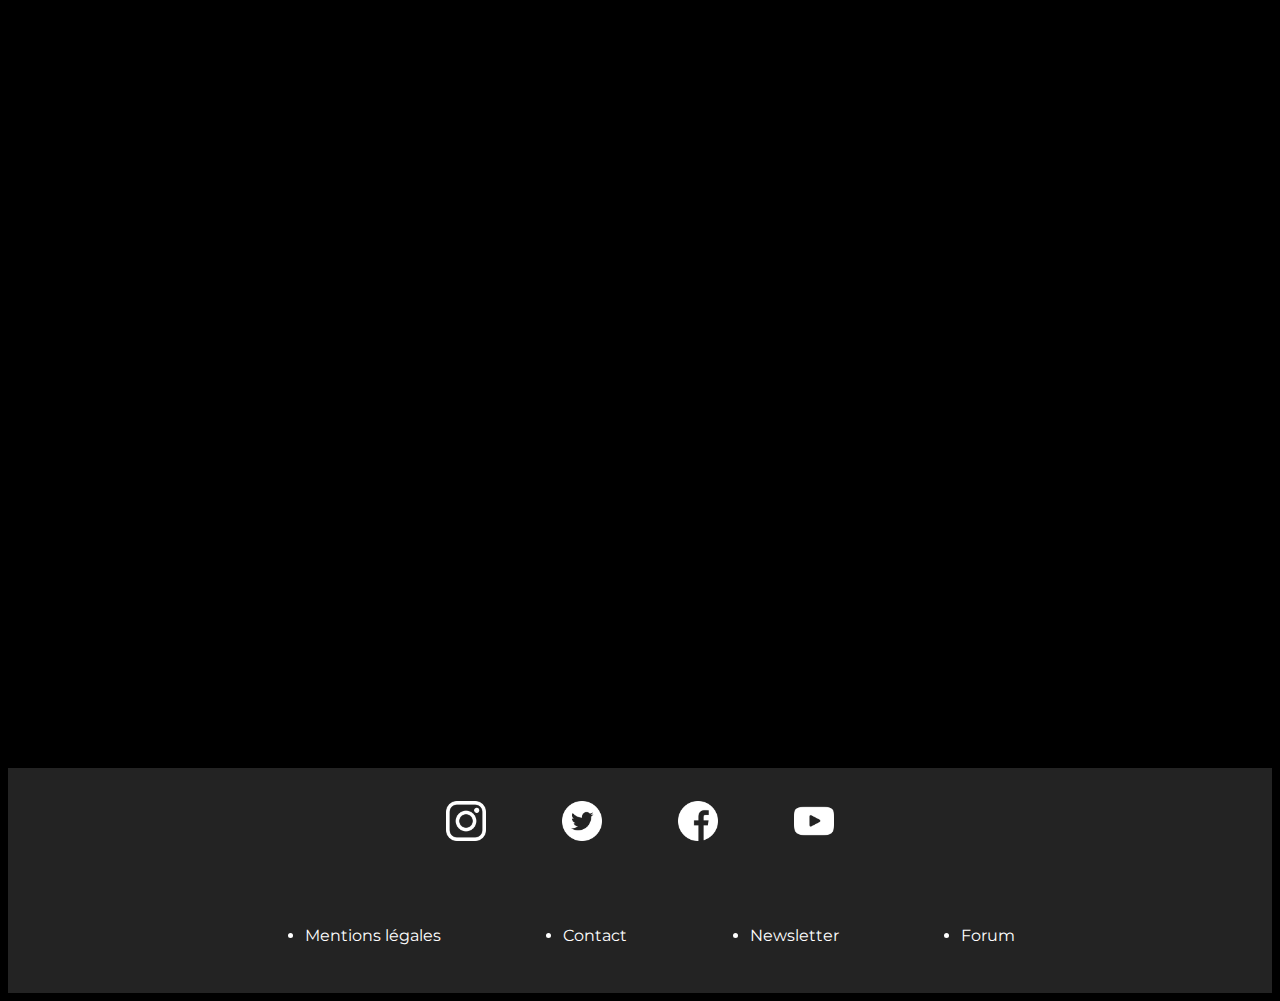
==== commit 3e374f40: "gh" ====
--- a/index.html
+++ b/index.html
@@ -204,7 +204,7 @@
           </div>
         </div>
         <div class="caracteristiques">
-          <h2>Puissance du moteur</h2>
+          <h2>Choisir la puissance</h2>
           <div class="select-puissance blur-verif" id="select-puissance">
             <div class="puissance-moteur moteur-selected" data-price="0">
               Single Super Motor - Max 20nds
@@ -286,7 +286,7 @@
         </div>
       </div>
     </section>
-    <section id="article">
+    <section class="section-article" id="article">
       <div class="article-presentation-conteneur move">
         <span class="article-news">NEWS</span>
         <span class="suiv">suiv ></span>
--- a/css/styles.css
+++ b/css/styles.css
@@ -19,6 +19,18 @@
   font-size: 24px;
 }
 
-button {
+section {
+  padding-top: 50px;
+}
+
+.section-article {
+  margin-bottom: 10px;
+}
+
+.description {
+  padding-top: 0px;
+}
+
+. button {
   letter-spacing: 10px;
 }
--- a/css/form.css
+++ b/css/form.css
@@ -5,6 +5,9 @@
   justify-content: center;
 }
 
+.titre-commande {
+  font-size: 35px;
+}
 .form-section h2 {
   text-align: center;
 }
@@ -80,13 +83,14 @@
 
 .mail {
   position: relative;
+  margin-top: 30px;
 }
 .caracteristiques {
   margin-top: 20px;
 }
 
 .puissance-moteur {
-  color: #c4c4c4b2;
+  color: #c4c4c48a;
   display: flex;
   justify-content: space-between;
   align-items: center;
--- a/css/description-options.css
+++ b/css/description-options.css
@@ -2,39 +2,70 @@
   box-sizing: border-box;
 }
 
-.description-wrapper {
+.description {
   display: flex;
   flex-direction: column;
-  justify-content: space-evenly;
+  justify-content: flex-start;
   width: 100%;
-  height: 100vh;
-  border: 1px solid red;
+  height: auto;
   text-align: center;
 }
 
-.description-wrapper:nth-child(1) {
-  justify-content: space-between;
+.description div {
+  max-height: 100vh;
 }
-
 .description-image {
   max-width: 100%;
 }
 
-.description-image:nth-child(1) {
-  margin-top: 25px;
-}
-
 .description-image-content {
-  width: 100%;
-  height: 100%;
+  max-width: 100%;
 }
 
 .description-text {
+  font-size: 30px;
   text-transform: uppercase;
-  /*opacity: 0;
-  transition: opacity 0.3s;*/
+  padding: 100px 0;
 }
 
-.visible {
-  opacity: 1;
+.description-text.text-eco {
+  padding-bottom: 25px;
 }
+
+@media screen and (min-width: 970px) {
+  .image-noise {
+    display: none;
+  }
+  .description {
+    flex-direction: row;
+    justify-content: flex-end;
+    align-items: center;
+    position: relative;
+  }
+
+  .image-design {
+    width: 60%;
+  }
+
+  .description-image-content {
+    border: none;
+    width: 100%;
+  }
+
+  .description-text {
+    position: absolute;
+    left: 5%;
+  }
+
+  .text-design {
+    top: 5%;
+  }
+
+  .text-noise {
+    top: 30%;
+  }
+
+  .text-eco {
+    top: 55%;
+  }
+}
--- a/css/ficheTech.css
+++ b/css/ficheTech.css
@@ -20,7 +20,6 @@
   justify-content: space-between;
   align-content: center;
   border-bottom: 1px solid white;
-  margin-top: 3%;
 }
 
 .technique-flexbox:nth-child(12) {
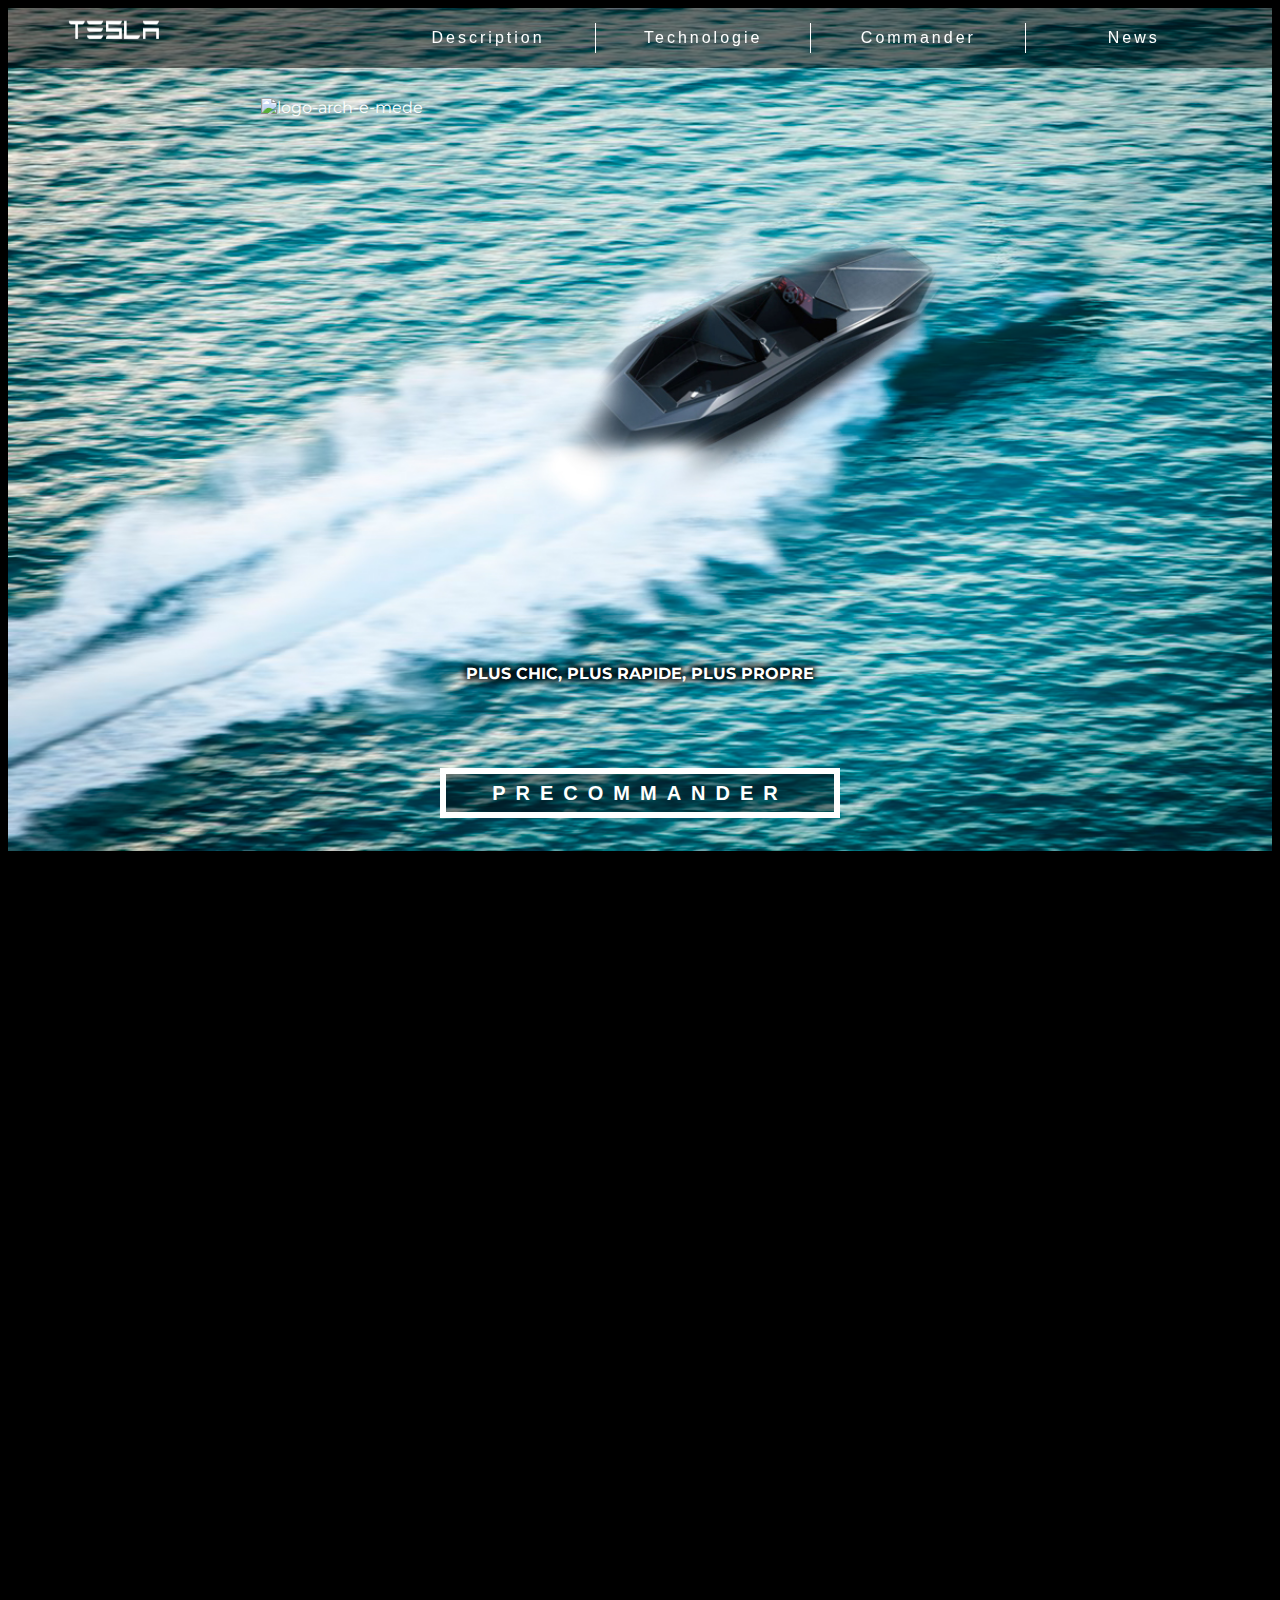
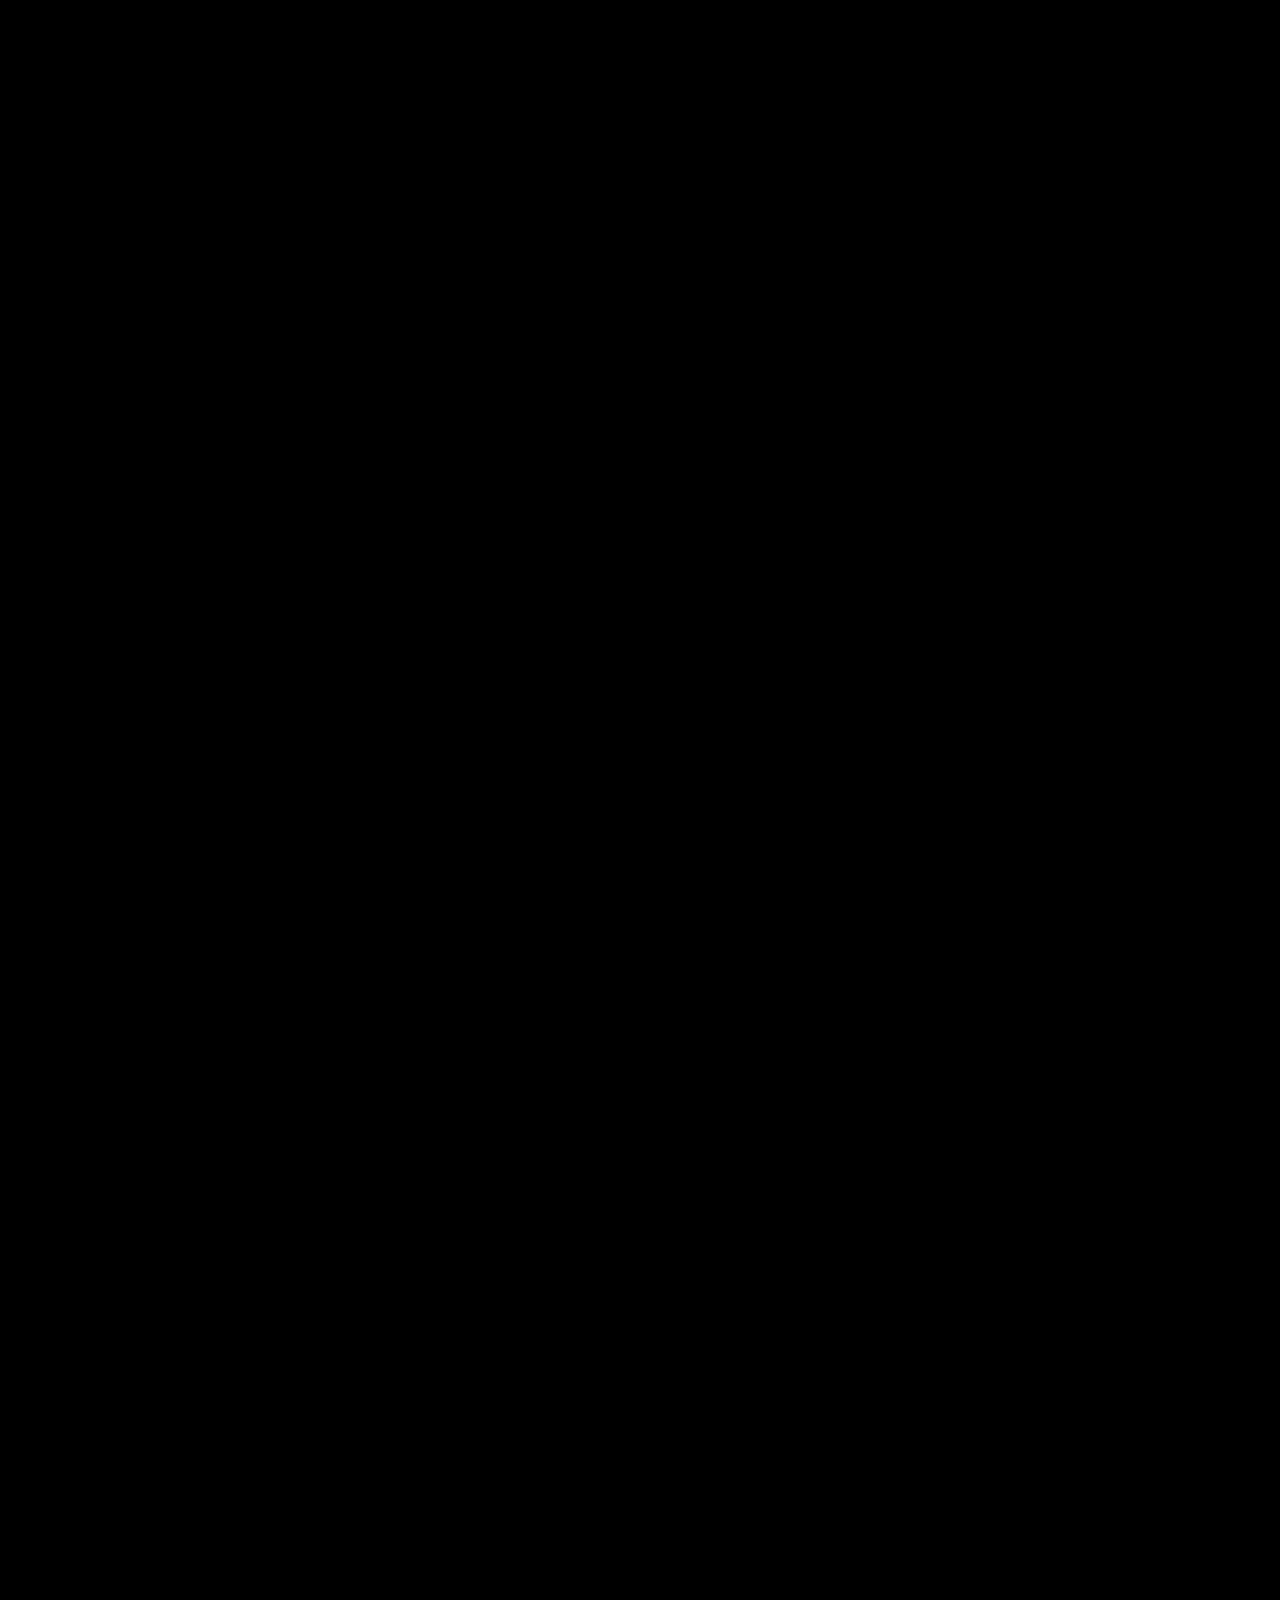
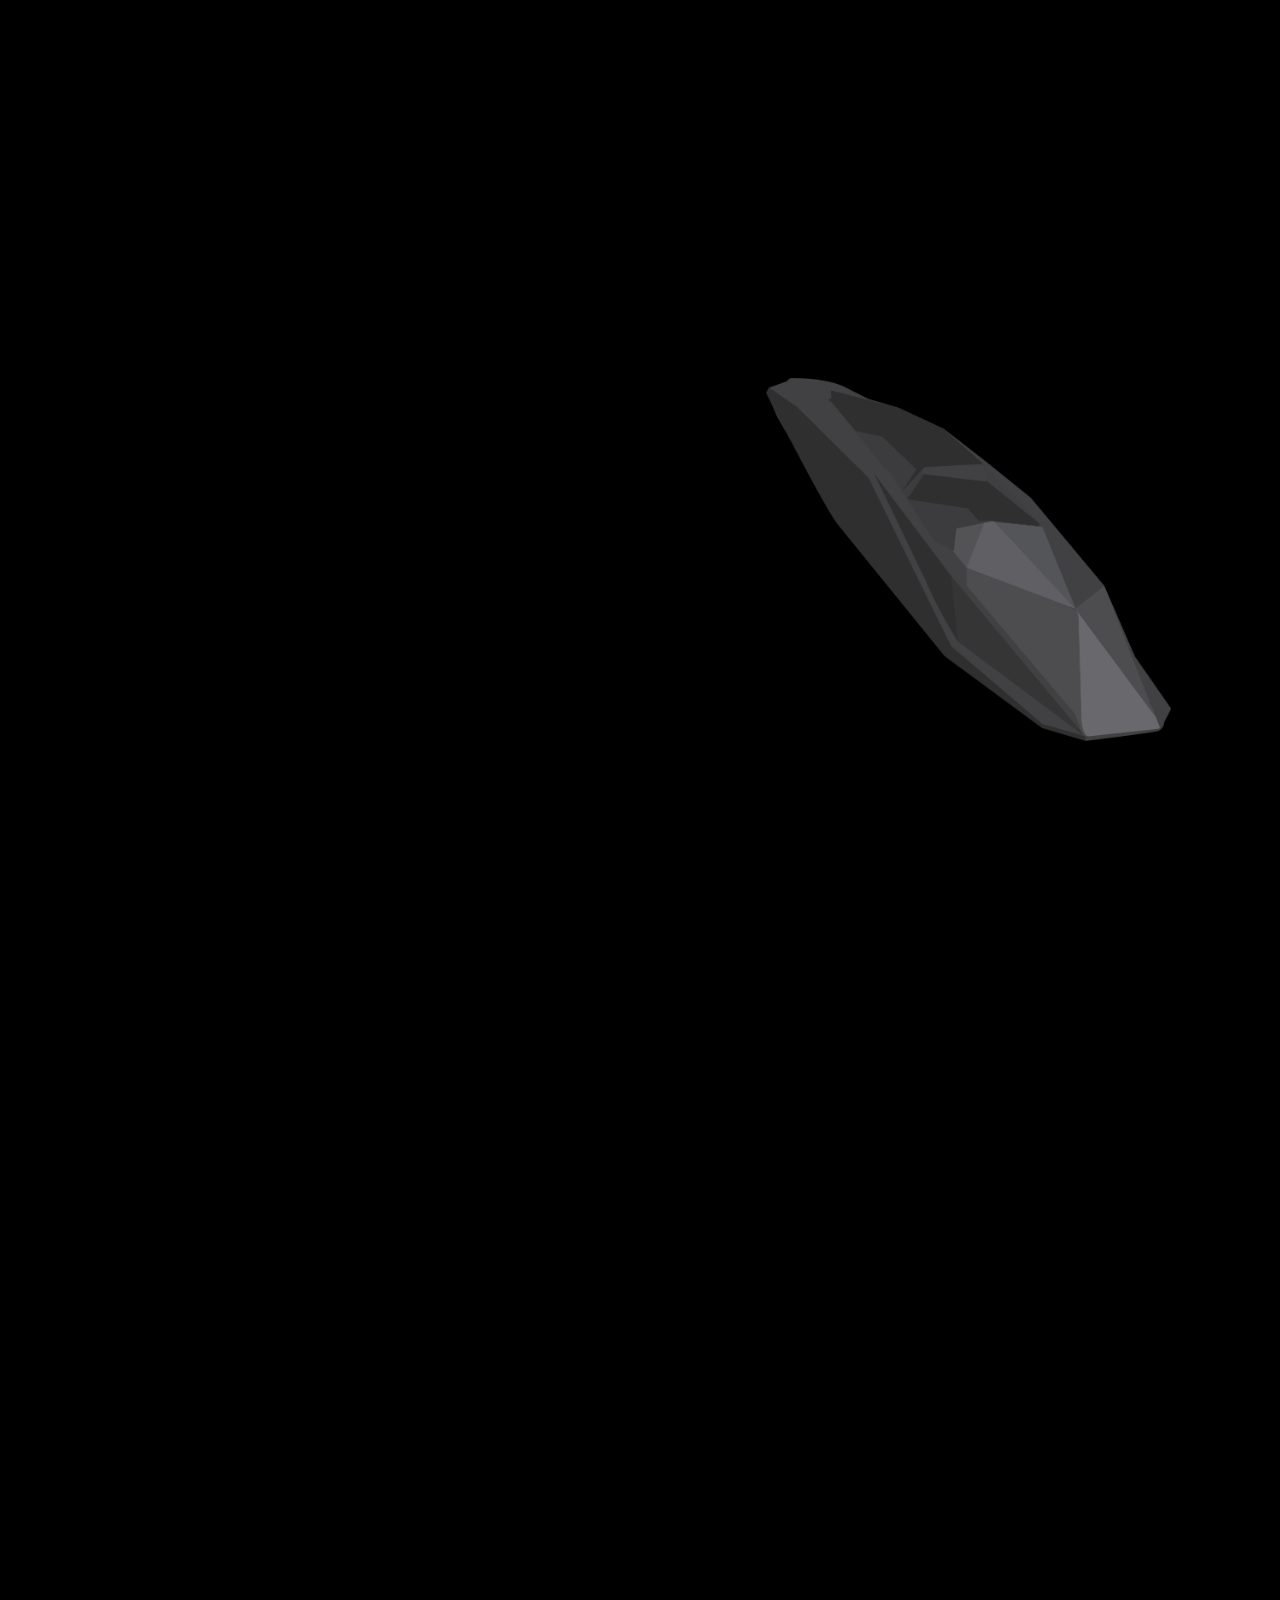
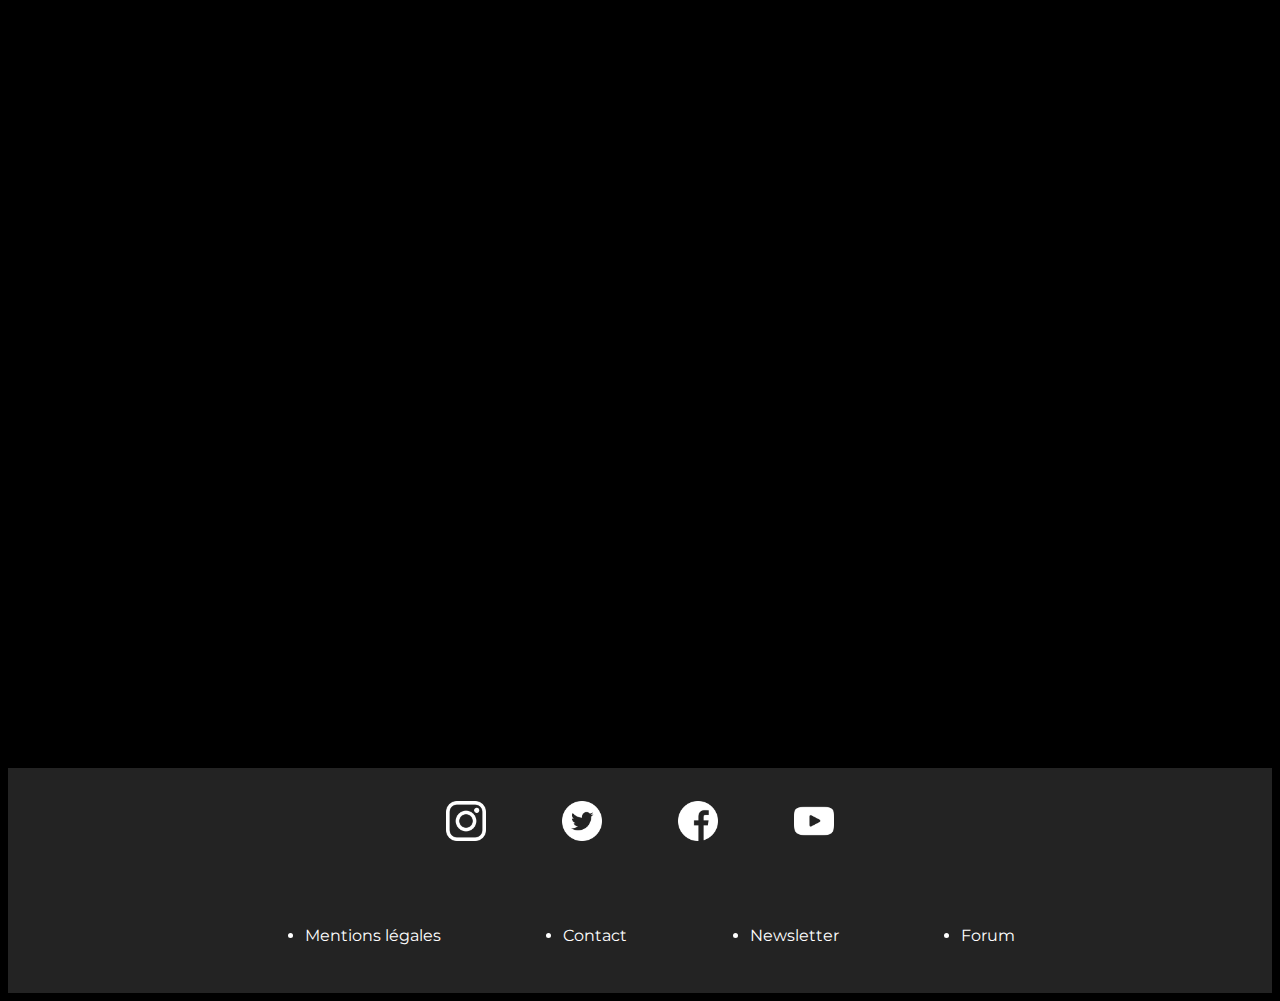
==== commit 8d3e5a70: "normalement les anim marchent" ====
--- a/index.html
+++ b/index.html
@@ -24,11 +24,12 @@
     <header id="up">
       <img class="logo-arch" alt="logo-arch-e-mede" src="img/logoarche.png" />
       <button class="buy-button">
-        <a href="#order">ORDER NOW</a>
+        <a href="#order">PRECOMMANDER</a>
       </button>
       <button class="buy-button-header">
-        <a href="#order">ORDER NOW</a>
+        <a href="#order">PRECOMMANDER</a>
       </button>
+      <span class="slogan">PLUS CHIC, PLUS RAPIDE, PLUS PROPRE</span>
       <div class="header-wrapper">
         <nav id="menu" class="menu">
           <ul class="menu-list open-close">
@@ -91,7 +92,7 @@
       <div class="techno-wrapper move">
         <div class="techno-image ">
           <img
-            class="techno-image-content"
+            class="techno-image-content "
             src="img/boatautopilot.jpg"
             alt=""
           />
@@ -121,7 +122,7 @@
     <section class="section-technique">
       <div class="technique">
         <div class="ficheTech move">
-          <h2>Fiche technique</h2>
+          <h2 class="technique-h2">Fiche technique</h2>
           <div class="technique-flexbox">
             <div class="technique-title-caract">Longueur hors tout</div>
             <div class="technique-title-number">6,64m</div>
@@ -180,10 +181,10 @@
           <span>Merci de votre commande</span>
         </p>
         <p class="alert-wrong">
-          <span>Merci d'indiquer une adresse mail</span>
-        </p>
-      </div>
-      <form>
+          <span>Veuillez saisir votre adresse email.</span>
+        </p>
+      </div>
+      <form class="formCommande move">
         <h1 class="titre-commande">PRECOMMANDE</h1>
         <div class="info-perso">
           <h2>Vos informations</h2>
@@ -265,7 +266,7 @@
         </div>
         <button class="boutton-commande">PRECOMMANDER</button>
       </form>
-      <div class="color-img-big-device">
+      <div class="color-img-big-device move">
         <div class="colors-img">
           <img
             class="boat-color-big visible"
@@ -286,8 +287,8 @@
         </div>
       </div>
     </section>
-    <section class="section-article" id="article">
-      <div class="article-presentation-conteneur move">
+    <section class="section-article move" id="article">
+      <div class="article-presentation-conteneur">
         <span class="article-news">NEWS</span>
         <span class="suiv">suiv ></span>
         <span class="prec"> < Préc</span>
--- a/css/header.css
+++ b/css/header.css
@@ -16,7 +16,25 @@
   background-image: url("../img/boat-in-mouvement.jpg");
   background-repeat: no-repeat;
   background-position-x: 65%;
+  background-size: auto 100vh;
   overflow: hidden;
+}
+
+.slogan {
+  position: absolute;
+  bottom: 25%;
+  align-self: center;
+  font-weight: bold;
+  font-size: 16px;
+  text-shadow: 3px 0px 6px rgba(0, 0, 0, 0.9), -3px 0px 6px rgba(0, 0, 0, 0.9),
+    0px 3px 6px rgba(0, 0, 0, 0.9), 0px -3px 6px rgba(0, 0, 0, 0.9);
+  text-align: center;
+  opacity: 0;
+  transition: opacity 1s 0.5s;
+}
+
+.slogan.is-grown {
+  opacity: 1;
 }
 
 .header-wrapper {
@@ -156,9 +174,9 @@
 
 .logo-arch {
   position: absolute;
-  width: 70%;
-  max-width: 560px;
-  top: 15%;
+  width: 60%;
+  min-width: 480px;
+  top: 10%;
   align-self: center;
 }
 
@@ -168,7 +186,7 @@
   position: absolute;
   padding-top: 8px;
   width: 60%;
-  min-width: 255px;
+  min-width: 273px;
   max-width: 400px;
   height: 50px;
   bottom: 10%;
--- a/css/transitions-mobile.css
+++ b/css/transitions-mobile.css
@@ -1,10 +1,83 @@
-.move {
+.move.is-moved {
+  transform: none;
+  opacity: 1;
+}
+
+.description-text {
+  transform: translateY(10px);
+  opacity: 0;
+  transition: transform 0.5s 0.2s, opacity 1s 0.2s;
+}
+
+.description-image-content {
+  transform: translateY(10px);
+  opacity: 0;
+  transition: transform 0.5s 0.2s, opacity 1s 0.2s;
+}
+
+.techno-wrapper {
+  transform: translateY(10px);
+  opacity: 0;
+  transition: transform 0.5s 0.2s, opacity 1s 0.2s;
+}
+
+.ficheTech {
   transform: translateY(30px);
   opacity: 0;
   transition: transform 0.5s 0.2s, opacity 1s 0.2s;
 }
 
-.move.is-moved {
-  transform: none;
-  opacity: 1;
+.form-section {
+  transform: translateY(30px);
+  opacity: 0;
+  transition: transform 0.5s 0.2s, opacity 1s 0.2s;
 }
+
+.section-article {
+  transform: translateY(30px);
+  opacity: 0;
+  transition: transform 0.5s 0.2s, opacity 1s 0.2s;
+}
+
+@media screen and (min-width: 970px) {
+  .text-design {
+    transform: translateX(-30px);
+    opacity: 0;
+    transition: transform 1s, opacity 1s;
+    transition-delay: 0.2s;
+  }
+
+  .text-noise {
+    transform: translateX(-30px);
+    opacity: 0;
+    transition: transform 1s, opacity 1s;
+    transition-delay: 0.6s;
+  }
+
+  .text-eco {
+    transform: translateX(-30px);
+    opacity: 0;
+    transition: transform 1s, opacity 1s;
+    transition-delay: 1s;
+  }
+
+  .description-image-content {
+    transform: translateX(60px);
+    opacity: 0;
+    transition: transform 1s, opacity 1s;
+  }
+}
+
+@media screen and (min-width: 1024px) {
+  .formCommande {
+    transform: translateX(-30px);
+    opacity: 0;
+    transition: transform 1s 0.2s, opacity 1s 0.2s;
+  }
+
+  .color-img-big-device {
+    transform: translateX(30px);
+    opacity: 0;
+    transition: transform 1s 0.2s, opacity 1s 0.2s;
+  }
+}
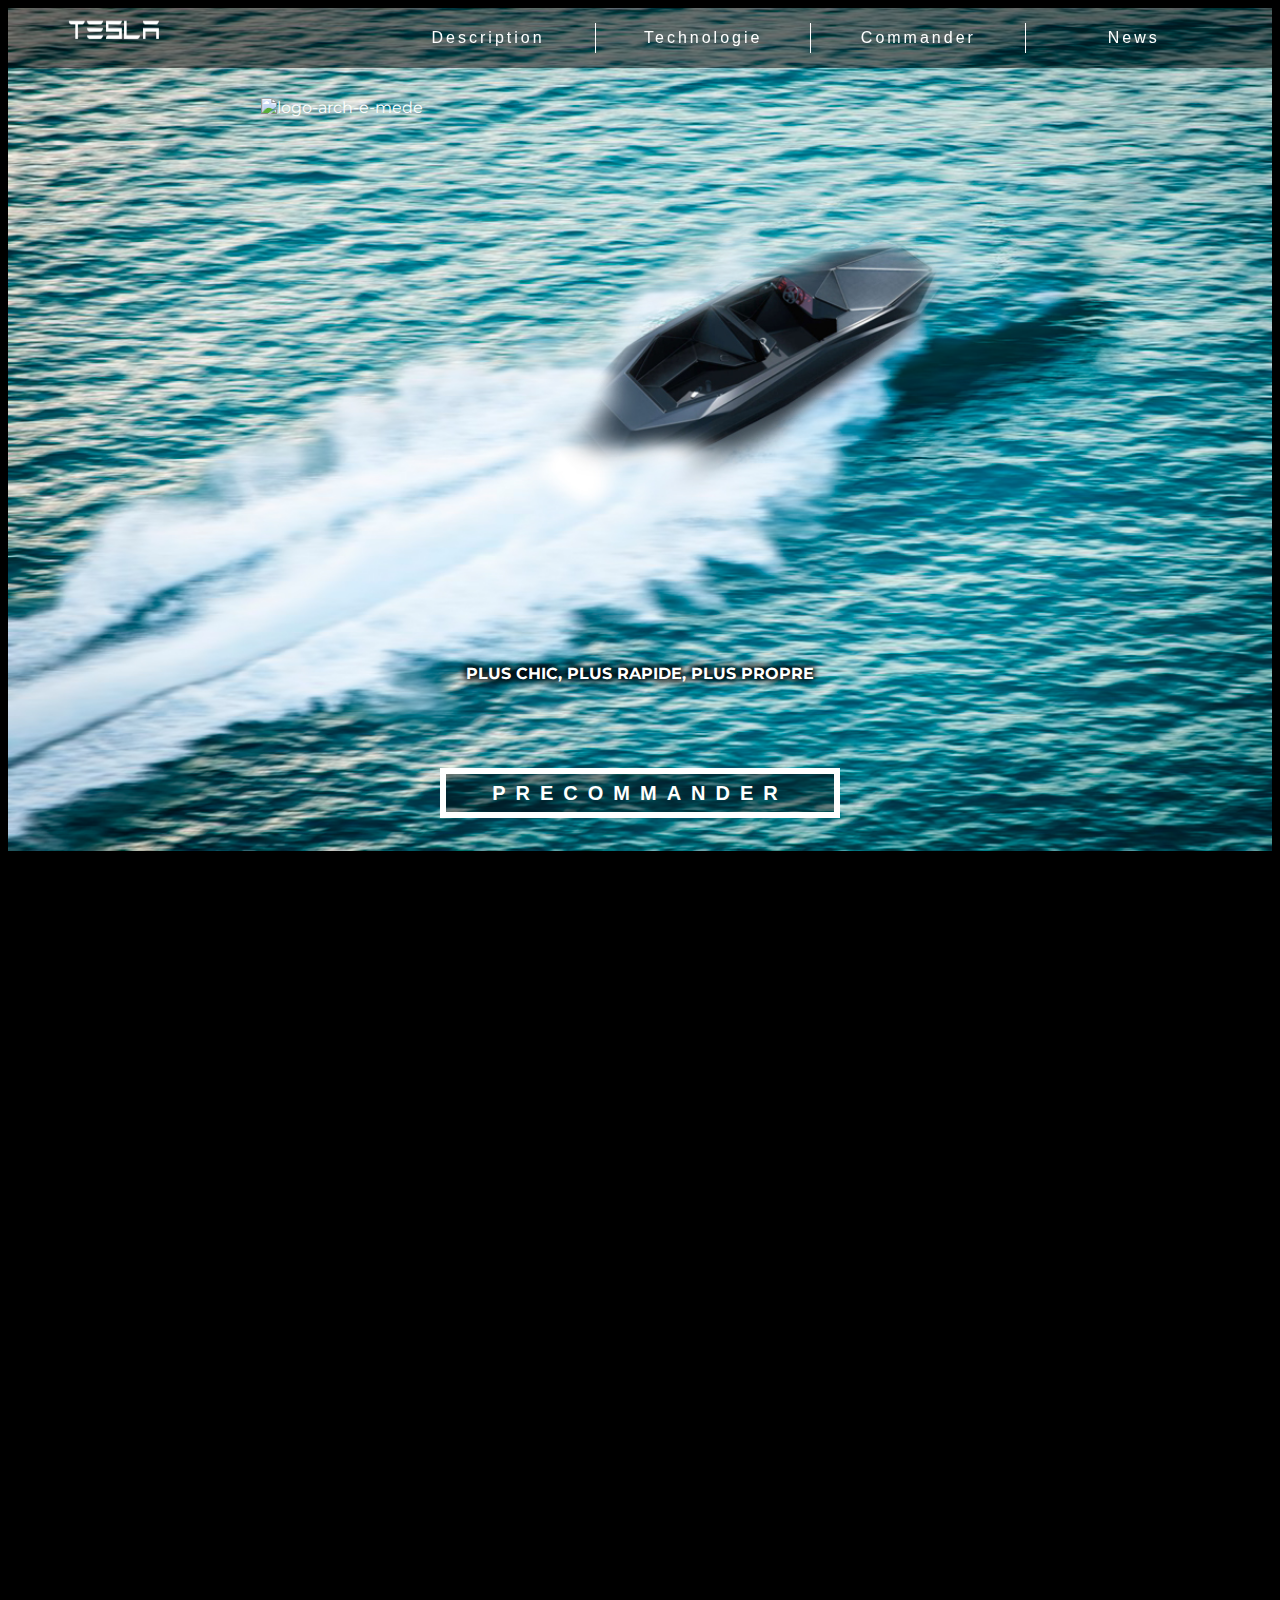
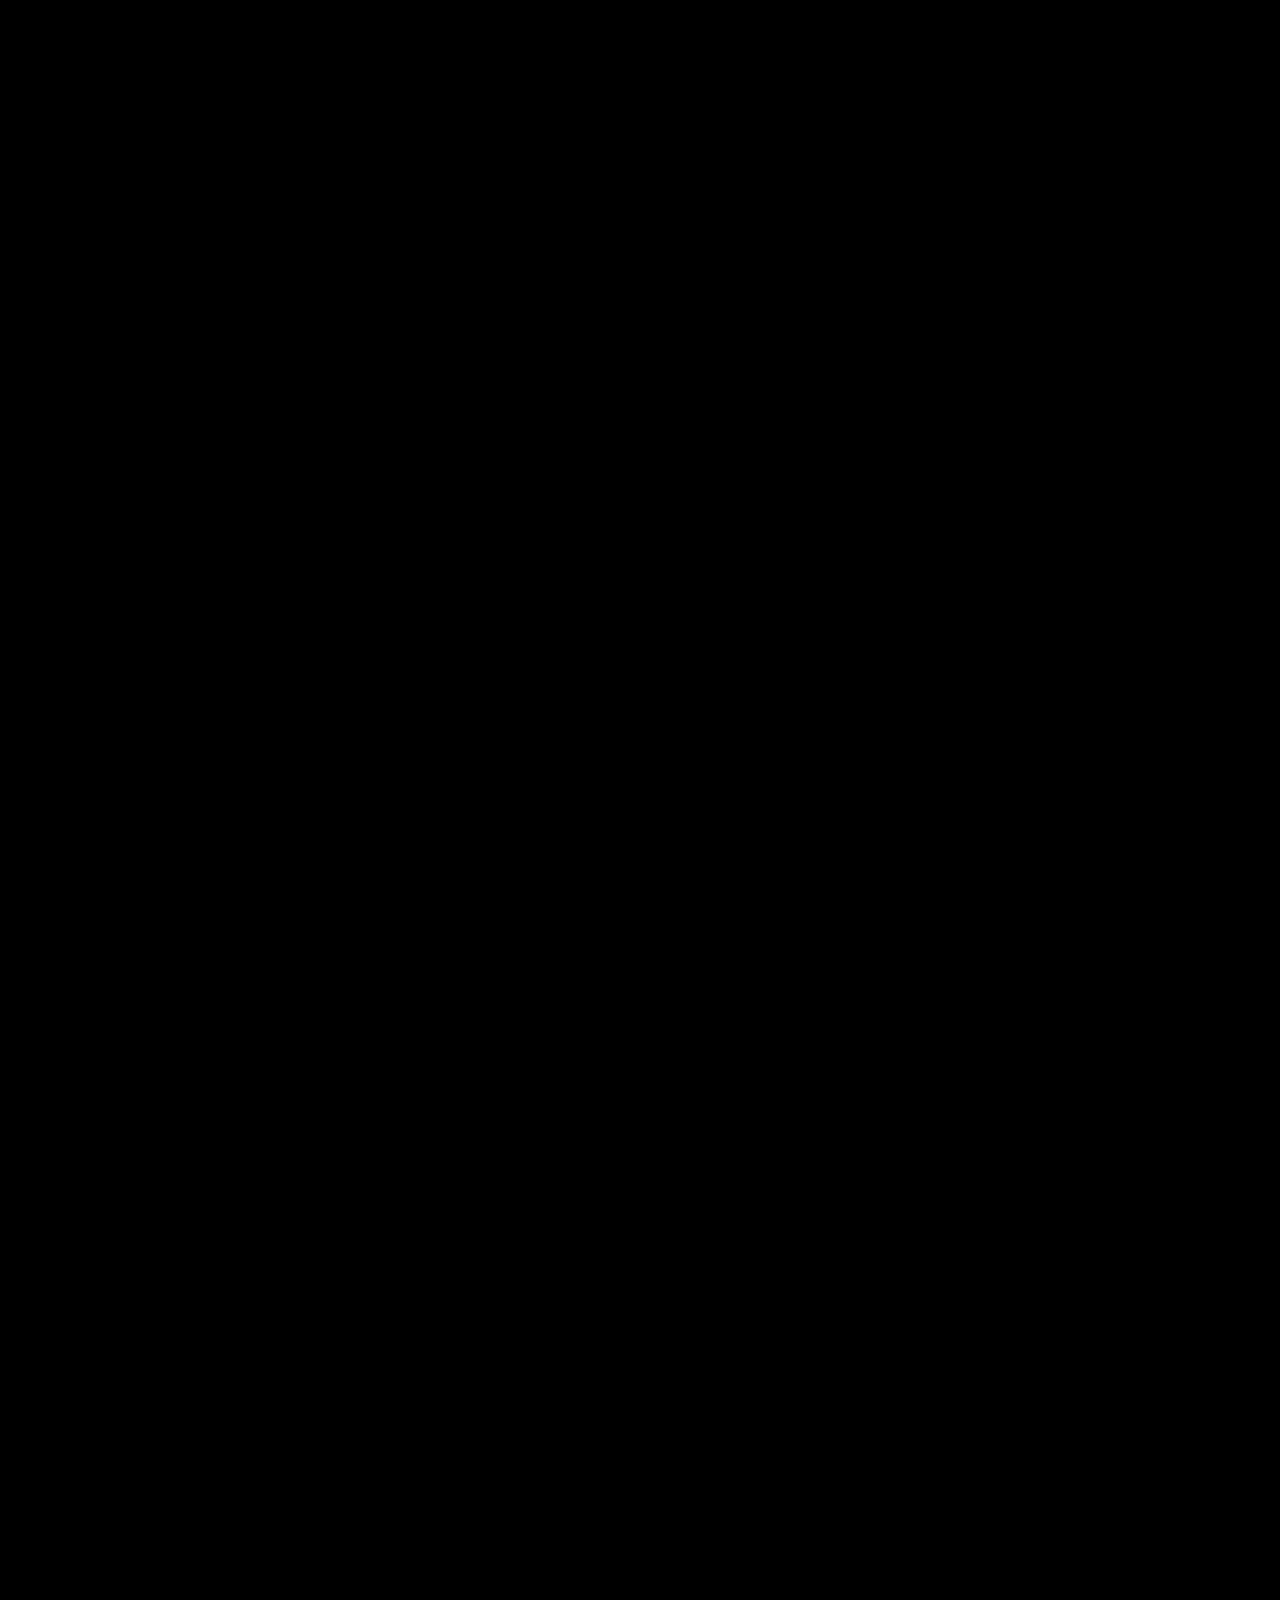
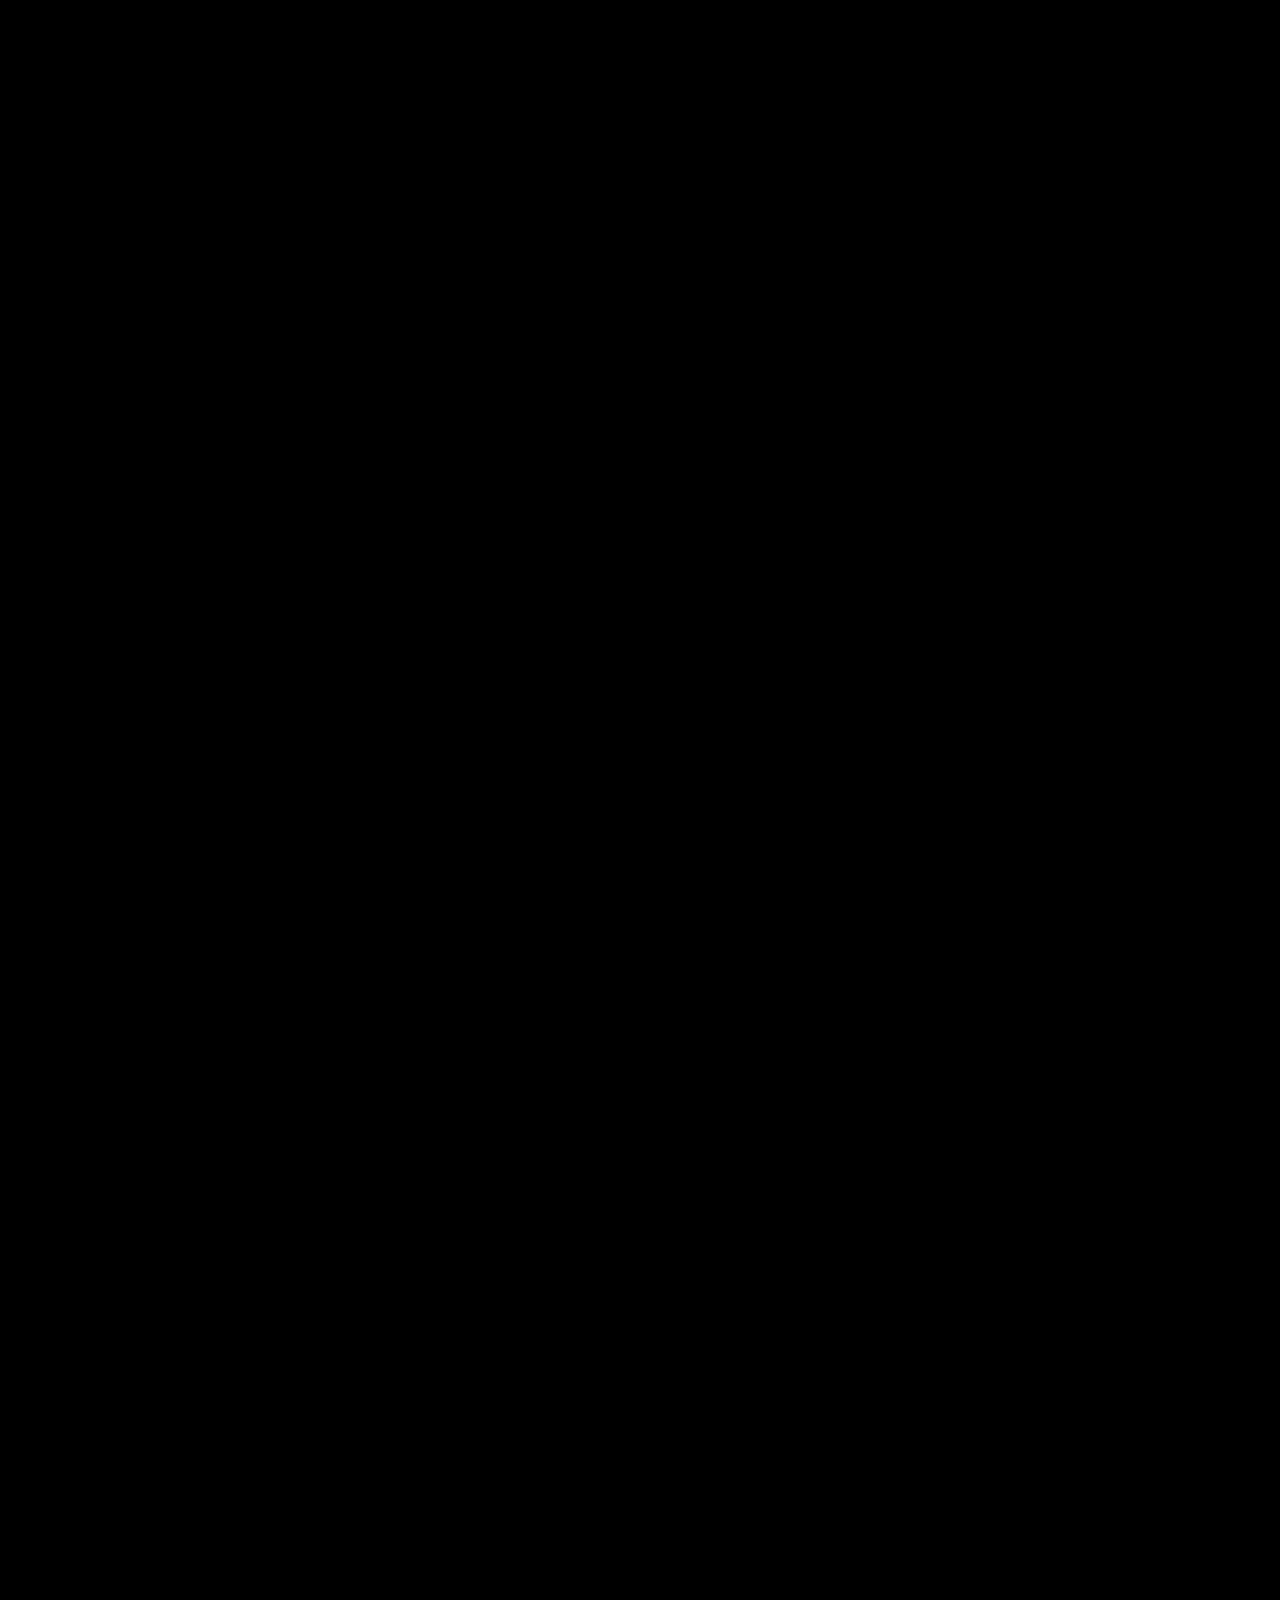
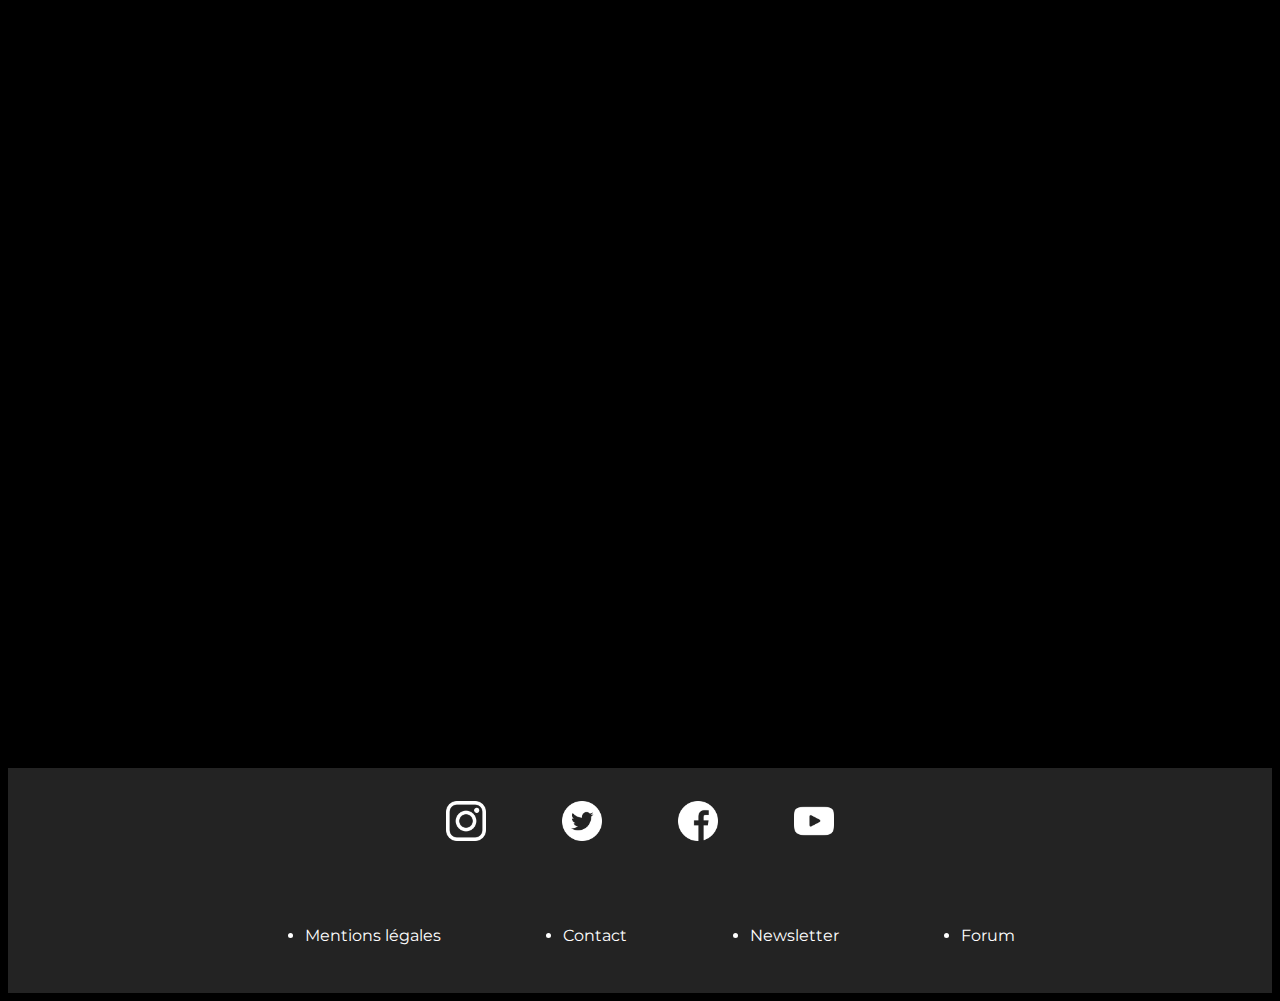
==== commit 0c3032f2: "Merge pull request #64 from Nstampfli/animHTML" ====
--- a/index.html
+++ b/index.html
@@ -77,11 +77,11 @@
     </section>
     <section class="techno" id="techno">
       <div class="techno-wrapper move">
-        <div class="techno-image move">
+        <div class="techno-image techno-img-1 move">
           <img class="techno-image-content" src="img/solaire.png" alt="" />
         </div>
 
-        <p class="techno-text ">
+        <p class="techno-text techno-text-1 move ">
           <span class="pTitle">Energie Solaire</span> <br /><br />
           Malgré son apparence, Arch-e-mede est bien composé de panneaux
           solaires placés à l’avant du bateau sous une couche de peinture. Ces
@@ -90,14 +90,14 @@
         </p>
       </div>
       <div class="techno-wrapper move">
-        <div class="techno-image ">
+        <div class="techno-image techno-img-2 move ">
           <img
             class="techno-image-content "
             src="img/boatautopilot.jpg"
             alt=""
           />
         </div>
-        <p class="techno-text ">
+        <p class="techno-text techno-text-2 move ">
           <span class="pTitle">Autopilote</span><br /><br />
           Arch-e-mede est doté de la dernière version d’autopilotage Tesla. Elle
           combine plusieurs caméras offrant une vision à 360°, mais aussi un GPS
@@ -107,10 +107,10 @@
         </p>
       </div>
       <div class="techno-wrapper move">
-        <div class="techno-image move">
+        <div class="techno-image techno-img-3  move">
           <img class="techno-image-content" src="img/turbine.png" alt="" />
         </div>
-        <p class="techno-text ">
+        <p class="techno-text techno-text-3 move ">
           <span class="pTitle">Energie hydrolique</span><br /><br />
           La véritable innovation de ce bateau se cache sous sa coque.
           Arch-e-mede est doté d’une technologie hydraulique permettant de créer
@@ -121,7 +121,7 @@
     </section>
     <section class="section-technique">
       <div class="technique">
-        <div class="ficheTech move">
+        <div class="ficheTech technique-tab move">
           <h2 class="technique-h2">Fiche technique</h2>
           <div class="technique-flexbox">
             <div class="technique-title-caract">Longueur hors tout</div>
@@ -170,7 +170,7 @@
             <div class="technique-title-number">5 ans</div>
           </div>
         </div>
-        <div class="technique-flexbox-img">
+        <div class="technique-flexbox-img technique-img move">
           <img class="tech-flex-img" src="./img/3d boat.png" alt="" />
         </div>
       </div>
--- a/css/transitions-mobile.css
+++ b/css/transitions-mobile.css
@@ -1,6 +1,7 @@
 .move.is-moved {
   transform: none;
   opacity: 1;
+
 }
 
 .description-text {
@@ -37,6 +38,50 @@
   transform: translateY(30px);
   opacity: 0;
   transition: transform 0.5s 0.2s, opacity 1s 0.2s;
+}
+
+@media screen and (min-width: 768px) {
+  .techno-img-1 {
+    transform: translateX(-30px);
+    opacity: 0;
+    transition: transform 1s 0.2s, opacity 1s 0.2s;
+  }
+  .techno-text-1 {
+    transform: translateX(30px);
+    opacity: 0;
+    transition: transform 1s 0.2s, opacity 1s 0.2s;
+  }
+  .techno-img-2 {
+    transform: translateX(30px);
+    opacity: 0;
+    transition: transform 1s 0.2s, opacity 1s 0.2s;
+  }
+  .techno-text-2 {
+    transform: translateX(-30px);
+    opacity: 0;
+    transition: transform 1s 0.2s, opacity 1s 0.2s;
+  }
+  .techno-img-3 {
+    transform: translateX(-30px);
+    opacity: 0;
+    transition: transform 1s 0.2s, opacity 1s 0.2s;
+  }
+  .techno-text-3 {
+    transform: translateX(30px);
+    opacity: 0;
+    transition: transform 1s 0.2s, opacity 1s 0.2s;
+  }
+
+  .technique-tab {
+    transform: translateX(-30px);
+    opacity: 0;
+    transition: transform 1s 0.2s, opacity 1s 0.2s;
+  }
+  .technique-img {
+    transform: translateX(30px);
+    opacity: 0;
+    transition: transform 1s 0.2s, opacity 1s 0.2s;
+  }
 }
 
 @media screen and (min-width: 970px) {
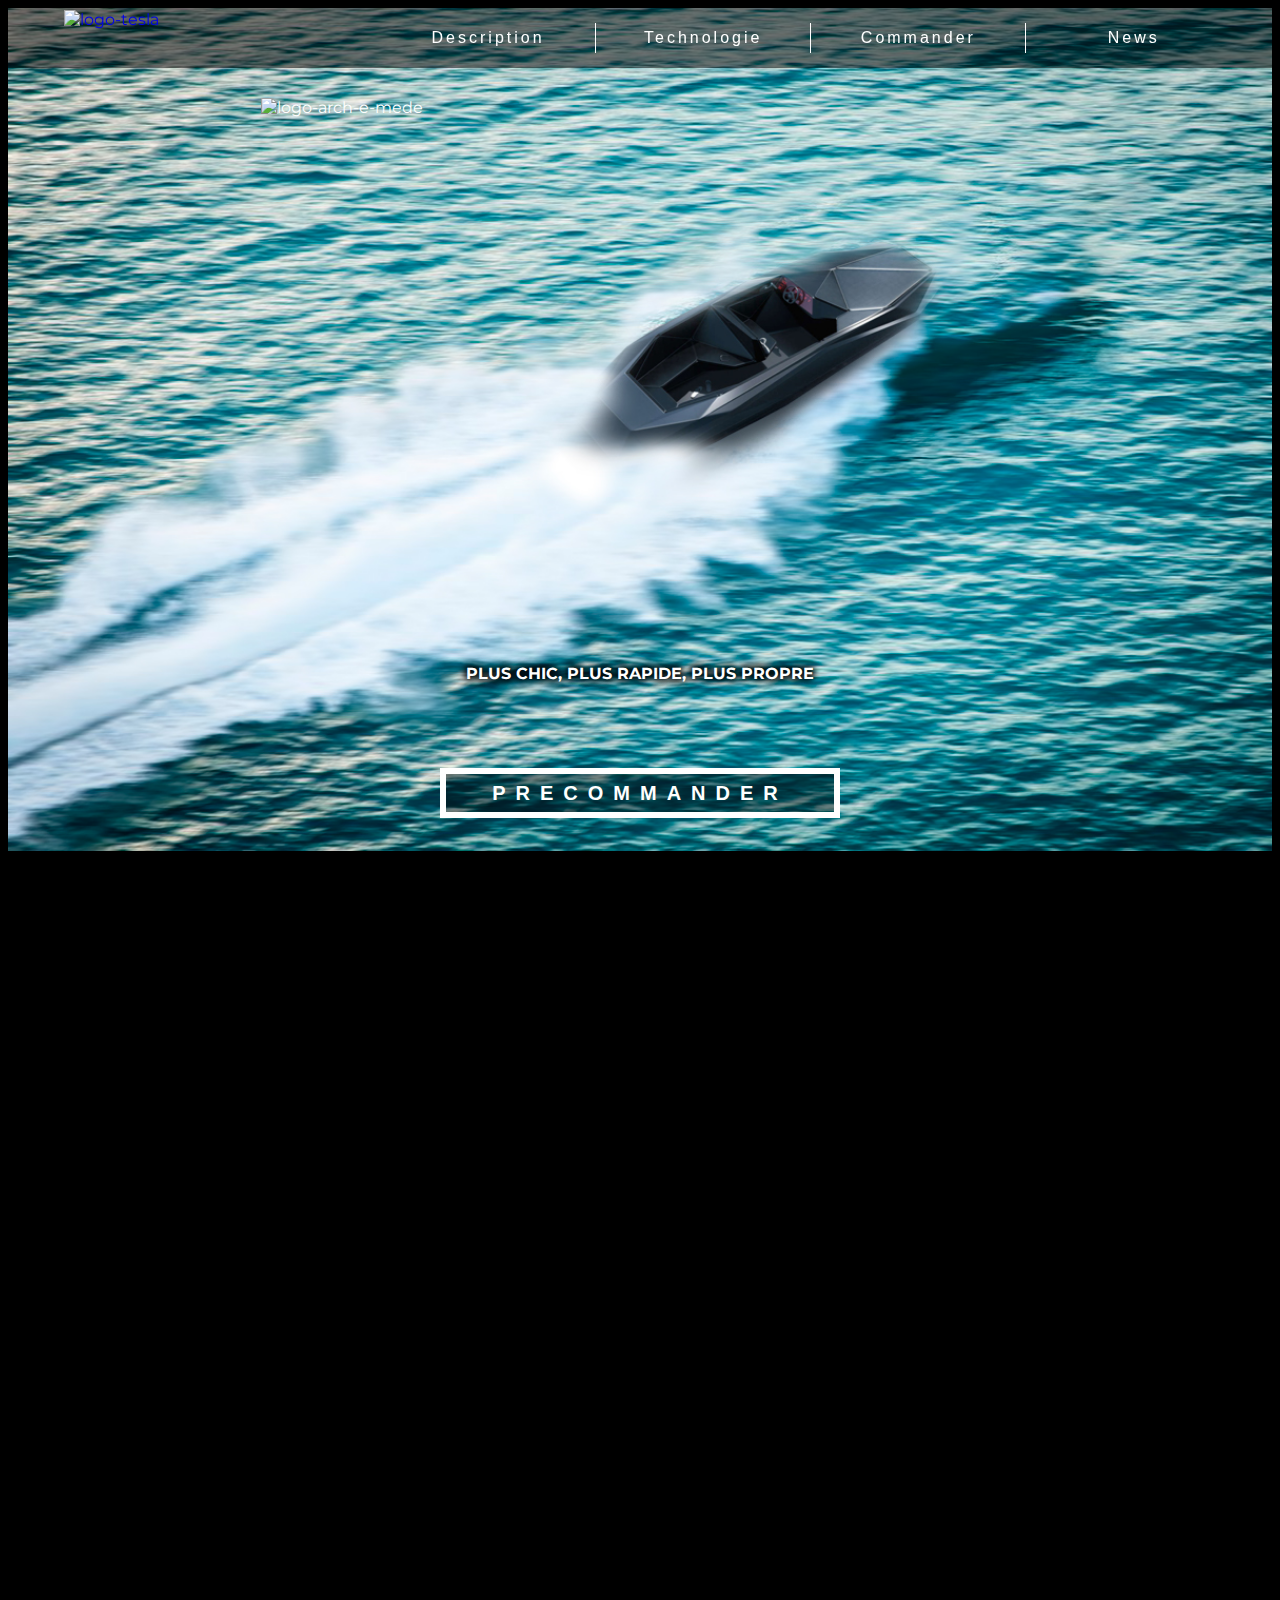
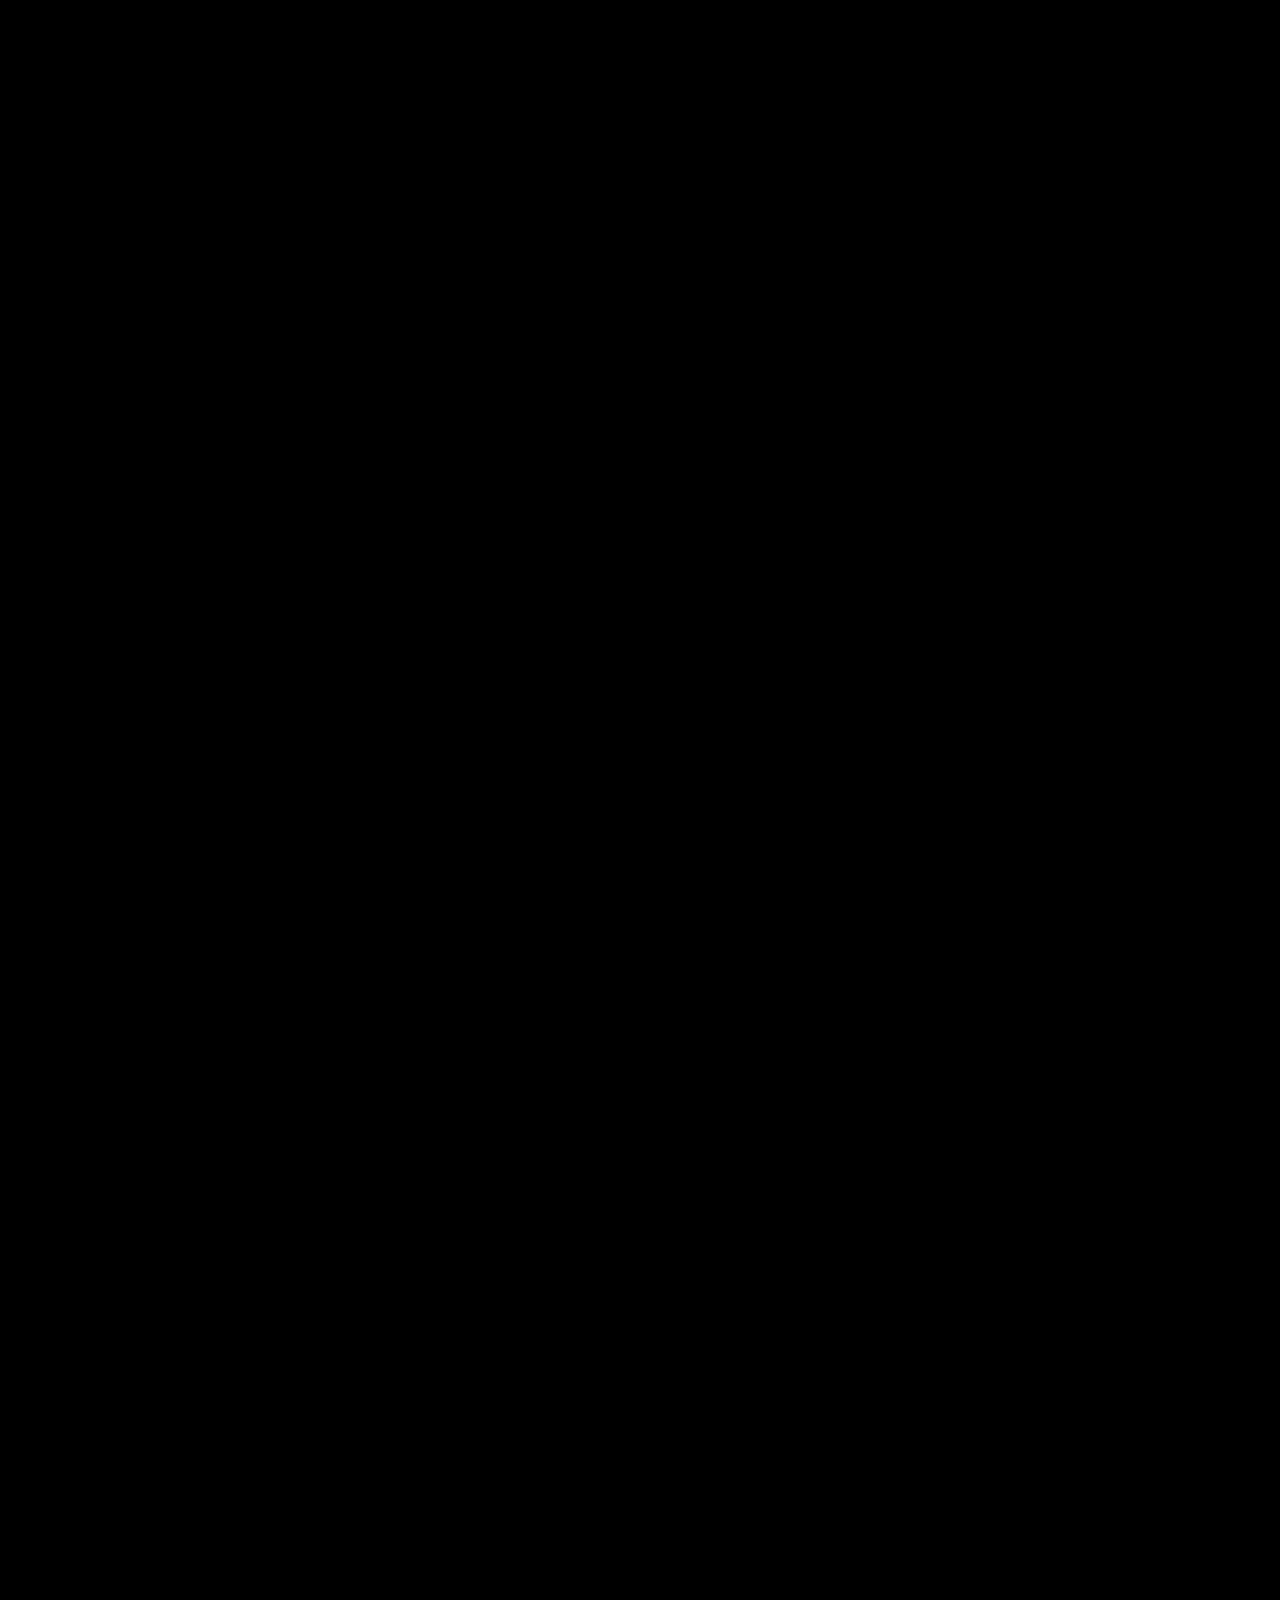
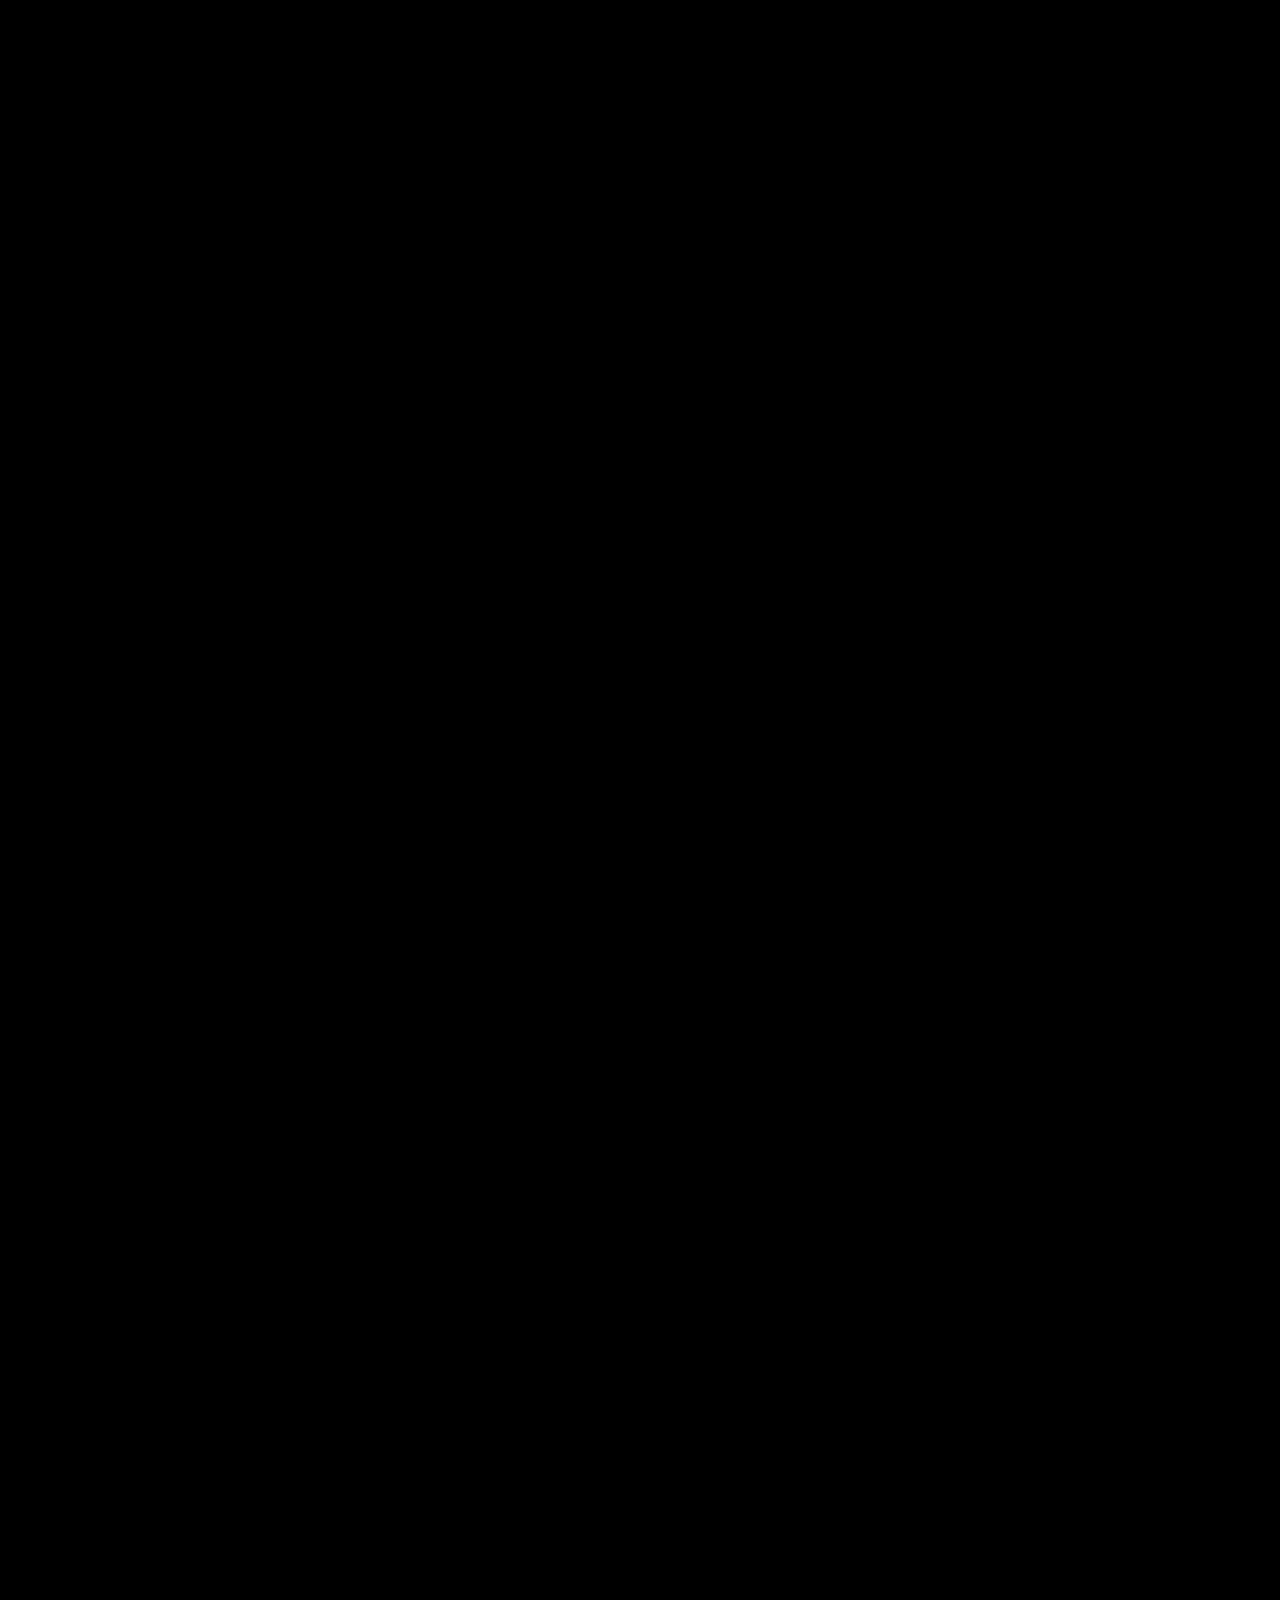
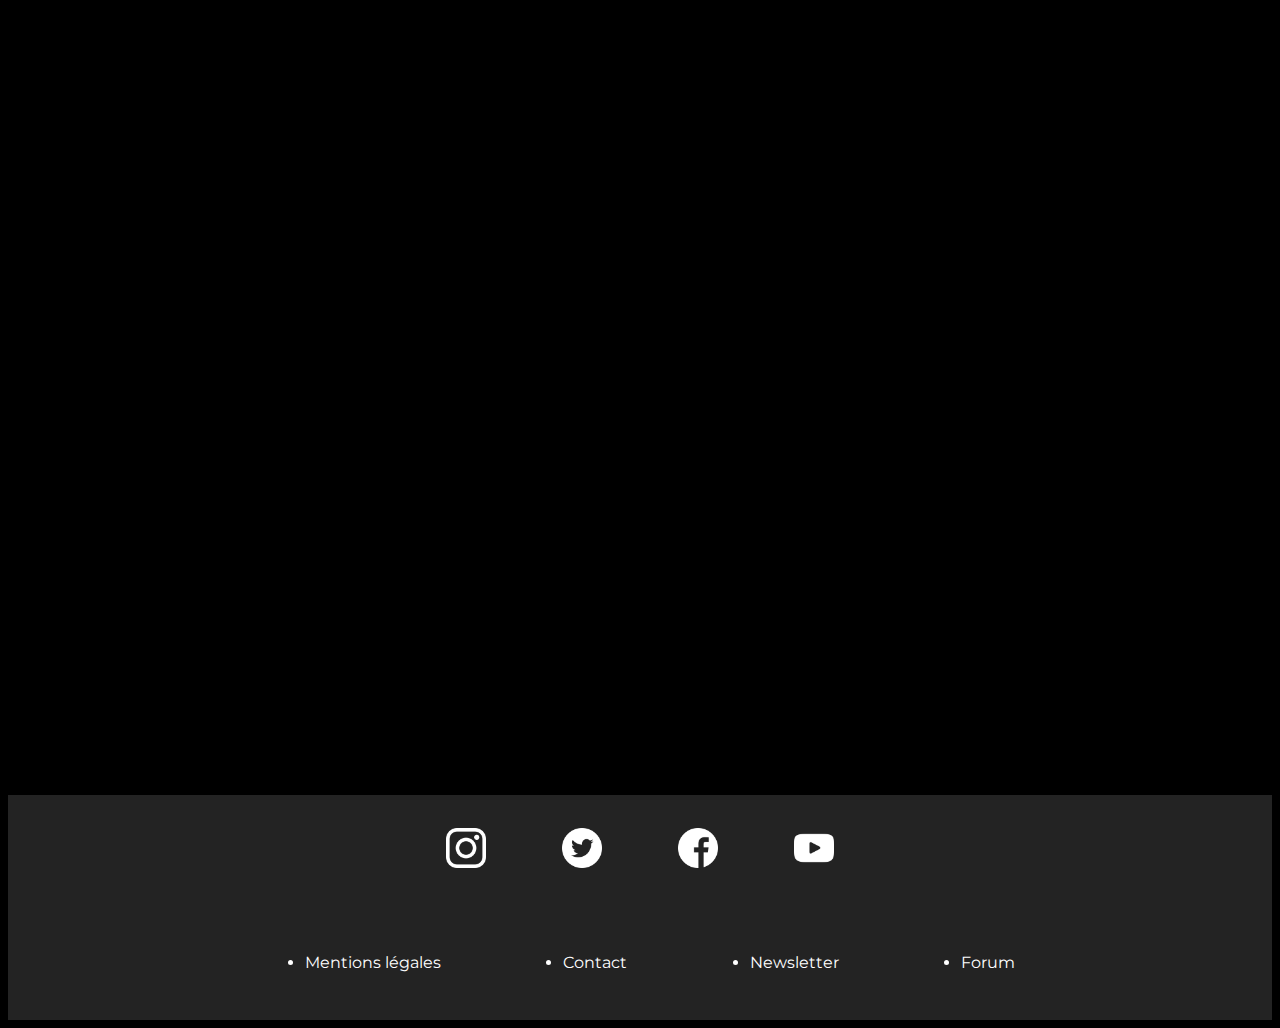
==== commit 918769e4: "Merge pull request #69 from Nstampfli/rename-class" ====
--- a/index.html
+++ b/index.html
@@ -52,7 +52,7 @@
         </nav>
 
         <a href="#up" class="logo-tesla"
-          ><img alt="logo-tesla" src="img/LOGO-2.png"
+          ><img alt="logo-tesla" src="img/logotesla.png"
         /></a>
       </div>
     </header>
@@ -76,20 +76,20 @@
       <h1 class="description-text text-eco move">100% ecologique</h1>
     </section>
     <section class="techno" id="techno">
-      <div class="techno-wrapper move">
+      <div class="techno-wrapper ">
         <div class="techno-image techno-img-1 move">
           <img class="techno-image-content" src="img/solaire.png" alt="" />
         </div>
 
         <p class="techno-text techno-text-1 move ">
-          <span class="pTitle">Energie Solaire</span> <br /><br />
+          <span class="pTitle">ENERGIE SOLAIRE</span> <br /><br />
           Malgré son apparence, Arch-e-mede est bien composé de panneaux
           solaires placés à l’avant du bateau sous une couche de peinture. Ces
           panneaux solaires permettent la production d’énergie inépuisable et
           non polluante.
         </p>
       </div>
-      <div class="techno-wrapper move">
+      <div class="techno-wrapper ">
         <div class="techno-image techno-img-2 move ">
           <img
             class="techno-image-content "
@@ -98,7 +98,7 @@
           />
         </div>
         <p class="techno-text techno-text-2 move ">
-          <span class="pTitle">Autopilote</span><br /><br />
+          <span class="pTitle">AUTOPILOTE</span><br /><br />
           Arch-e-mede est doté de la dernière version d’autopilotage Tesla. Elle
           combine plusieurs caméras offrant une vision à 360°, mais aussi un GPS
           satellite et un sonar, pour une sécurité optimale. Le contrôle à
@@ -106,12 +106,12 @@
           Tesla.
         </p>
       </div>
-      <div class="techno-wrapper move">
+      <div class="techno-wrapper ">
         <div class="techno-image techno-img-3  move">
           <img class="techno-image-content" src="img/turbine.png" alt="" />
         </div>
         <p class="techno-text techno-text-3 move ">
-          <span class="pTitle">Energie hydrolique</span><br /><br />
+          <span class="pTitle">ENERGIE HYDROLIQUE</span><br /><br />
           La véritable innovation de ce bateau se cache sous sa coque.
           Arch-e-mede est doté d’une technologie hydraulique permettant de créer
           de l'énergie même à l'arrêt, et par conséquent de recharger les
@@ -121,8 +121,8 @@
     </section>
     <section class="section-technique">
       <div class="technique">
-        <div class="ficheTech technique-tab move">
-          <h2 class="technique-h2">Fiche technique</h2>
+        <div class="fiche-tech technique-tab move">
+          <h2 class="technique-h2">FICHE TECHNIQUE</h2>
           <div class="technique-flexbox">
             <div class="technique-title-caract">Longueur hors tout</div>
             <div class="technique-title-number">6,64m</div>
@@ -184,7 +184,7 @@
           <span>Veuillez saisir votre adresse email.</span>
         </p>
       </div>
-      <form class="formCommande move">
+      <form class="form-commande move">
         <h1 class="titre-commande">PRECOMMANDE</h1>
         <div class="info-perso">
           <h2>Vos informations</h2>
@@ -242,7 +242,7 @@
               <div class="colors-img">
                 <img
                   class="boat-color visible"
-                  src="img/boats-colors/boat_black_logo.png"
+                  src="img/boat_black_color_2.png"
                 />
                 <img
                   class="boat-color"
@@ -270,7 +270,7 @@
         <div class="colors-img">
           <img
             class="boat-color-big visible"
-            src="img/boats-colors/boat_black_logo.png"
+            src="img/boat_black_color_2.png"
           />
           <img
             class="boat-color-big"
@@ -326,7 +326,7 @@
       </div>
     </section>
     <footer class="footer">
-      <ul class="footerbox">
+      <ul class="footer-box">
         <li>
           <a class="lien" href="https://www.tesla.com/fr_FR/about/legal"
             >Mentions légales</a
@@ -348,21 +348,21 @@
           >
         </li>
       </ul>
-      <div class="footerbox">
+      <div class="footer-box">
         <a
-          class="footerlogo"
+          class="footer-logo"
           href="https://www.instagram.com/teslamotors/?hl=fr"
         >
           <img src="img/logoinsta.png" alt=""
         /></a>
-        <a class="footerlogo" href="https://twitter.com/tesla?lang=fr"
+        <a class="footer-logo" href="https://twitter.com/tesla?lang=fr"
           ><img src="img/logotwitter.png" alt=""
         /></a>
-        <a class="footerlogo" href="https://www.facebook.com/TeslaMoto/"
+        <a class="footer-logo" href="https://www.facebook.com/TeslaMoto/"
           ><img src="img/logofb.png" alt=""
         /></a>
         <a
-          class="footerlogo"
+          class="footer-logo"
           href="https://www.youtube.com/channel/UC5WjFrtBdufl6CZojX3D8dQ"
         >
           <img src="img/logoytb.png" alt="" />
--- a/css/footer.css
+++ b/css/footer.css
@@ -10,19 +10,19 @@
   text-decoration: none;
   color: white;
 }
-.footerbox {
+.footer-box {
   display: flex;
   flex-direction: column;
   justify-content: space-evenly;
   height: 100%;
 }
 
-.footerlogo {
+.footer-logo {
   display: inline-block;
   width: 30px;
 }
 
-.footerlogo img {
+.footer-logo img {
   width: 100%;
 }
 
@@ -31,21 +31,21 @@
     flex-direction: column-reverse;
   }
 
-  .footerbox {
+  .footer-box {
     flex-direction: row;
     justify-content: center;
     height: auto;
   }
 
-  .footerlogo {
+  .footer-logo {
     width: 40px;
   }
 
-  .footerbox li {
+  .footer-box li {
     margin: 0 5%;
   }
 
-  .footerbox .footerlogo {
+  .footer-box .footer-logo {
     margin: 0 3%;
   }
 }
--- a/css/ficheTech.css
+++ b/css/ficheTech.css
@@ -3,7 +3,7 @@
   justify-content: center;
 }
 
-.ficheTech {
+.fiche-tech {
   width: 100%;
 }
 .technique {
@@ -35,24 +35,29 @@
   margin: 3%;
 }
 
+.technique-h2 {
+  margin-bottom: 30px;
+}
+
 @media screen and (min-width: 768px) {
   .technique {
     display: flex;
-    width: 80%;
+    margin: 0 8%;
+    justify-content: space-around;
   }
 
-  .ficheTech {
+  .fiche-tech {
     width: 80%;
   }
 
   .technique-flexbox-img {
     width: 80%;
+    display: flex;
   }
 
   .tech-flex-img {
     display: flex;
     width: 80%;
-    margin-top: 50%;
-    margin-left: 25%;
+    margin: auto;
   }
 }
--- a/css/transitions-mobile.css
+++ b/css/transitions-mobile.css
@@ -1,86 +1,110 @@
 .move.is-moved {
   transform: none;
   opacity: 1;
-
 }
 
 .description-text {
   transform: translateY(10px);
   opacity: 0;
-  transition: transform 0.5s 0.2s, opacity 1s 0.2s;
+  transition: transform 0.5s, opacity 1s;
 }
 
 .description-image-content {
   transform: translateY(10px);
   opacity: 0;
-  transition: transform 0.5s 0.2s, opacity 1s 0.2s;
+  transition: transform 0.5s, opacity 1s;
 }
 
-.techno-wrapper {
+.techno-img-1 {
   transform: translateY(10px);
   opacity: 0;
-  transition: transform 0.5s 0.2s, opacity 1s 0.2s;
+  transition: transform 1s, opacity 1s;
+}
+.techno-text-1 {
+  transform: translateY(10px);
+  opacity: 0;
+  transition: transform 1s, opacity 1s;
+}
+.techno-img-2 {
+  transform: translateY(10px);
+  opacity: 0;
+  transition: transform 1s, opacity 1s;
+}
+.techno-text-2 {
+  transform: translateY(10px);
+  opacity: 0;
+  transition: transform 1s, opacity 1s;
+}
+.techno-img-3 {
+  transform: translateY(10px);
+  opacity: 0;
+  transition: transform 1s, opacity 1s;
+}
+.techno-text-3 {
+  transform: translateY(10px);
+  opacity: 0;
+  transition: transform 1s, opacity 1s;
 }
 
-.ficheTech {
+.fiche-tech {
   transform: translateY(30px);
   opacity: 0;
-  transition: transform 0.5s 0.2s, opacity 1s 0.2s;
+  transition: transform 0.5s, opacity 1s;
 }
 
-.form-section {
+.formCommande {
   transform: translateY(30px);
   opacity: 0;
-  transition: transform 0.5s 0.2s, opacity 1s 0.2s;
+  transition: transform 1s, opacity 1s;
 }
 
 .section-article {
   transform: translateY(30px);
   opacity: 0;
-  transition: transform 0.5s 0.2s, opacity 1s 0.2s;
+  transition: transform 0.5s, opacity 1s;
 }
 
 @media screen and (min-width: 768px) {
   .techno-img-1 {
     transform: translateX(-30px);
     opacity: 0;
-    transition: transform 1s 0.2s, opacity 1s 0.2s;
+    transition: transform 1s, opacity 1s;
   }
   .techno-text-1 {
     transform: translateX(30px);
     opacity: 0;
-    transition: transform 1s 0.2s, opacity 1s 0.2s;
+    transition: transform 1s, opacity 1s;
   }
   .techno-img-2 {
     transform: translateX(30px);
     opacity: 0;
-    transition: transform 1s 0.2s, opacity 1s 0.2s;
+    transition: transform 1s, opacity 1s;
   }
   .techno-text-2 {
     transform: translateX(-30px);
     opacity: 0;
-    transition: transform 1s 0.2s, opacity 1s 0.2s;
+    transition: transform 1s, opacity 1s;
   }
   .techno-img-3 {
     transform: translateX(-30px);
     opacity: 0;
-    transition: transform 1s 0.2s, opacity 1s 0.2s;
+    transition: transform 1s, opacity 1s;
   }
   .techno-text-3 {
     transform: translateX(30px);
     opacity: 0;
-    transition: transform 1s 0.2s, opacity 1s 0.2s;
+    transition: transform 1s, opacity 1s;
   }
 
   .technique-tab {
     transform: translateX(-30px);
     opacity: 0;
-    transition: transform 1s 0.2s, opacity 1s 0.2s;
+    transition: transform 1s, opacity 1s;
   }
   .technique-img {
     transform: translateX(30px);
     opacity: 0;
-    transition: transform 1s 0.2s, opacity 1s 0.2s;
+    transition: transform 1s, opacity 1s;
   }
 }
 
@@ -89,21 +113,20 @@
     transform: translateX(-30px);
     opacity: 0;
     transition: transform 1s, opacity 1s;
-    transition-delay: 0.2s;
   }
 
   .text-noise {
     transform: translateX(-30px);
     opacity: 0;
     transition: transform 1s, opacity 1s;
-    transition-delay: 0.6s;
+    transition-delay: 0.3s;
   }
 
   .text-eco {
     transform: translateX(-30px);
     opacity: 0;
     transition: transform 1s, opacity 1s;
-    transition-delay: 1s;
+    transition-delay: 0.6s;
   }
 
   .description-image-content {
@@ -114,15 +137,15 @@
 }
 
 @media screen and (min-width: 1024px) {
-  .formCommande {
+  .form-commande {
     transform: translateX(-30px);
     opacity: 0;
-    transition: transform 1s 0.2s, opacity 1s 0.2s;
+    transition: transform 1s, opacity 1s;
   }
 
   .color-img-big-device {
     transform: translateX(30px);
     opacity: 0;
-    transition: transform 1s 0.2s, opacity 1s 0.2s;
+    transition: transform 1s, opacity 1s;
   }
 }
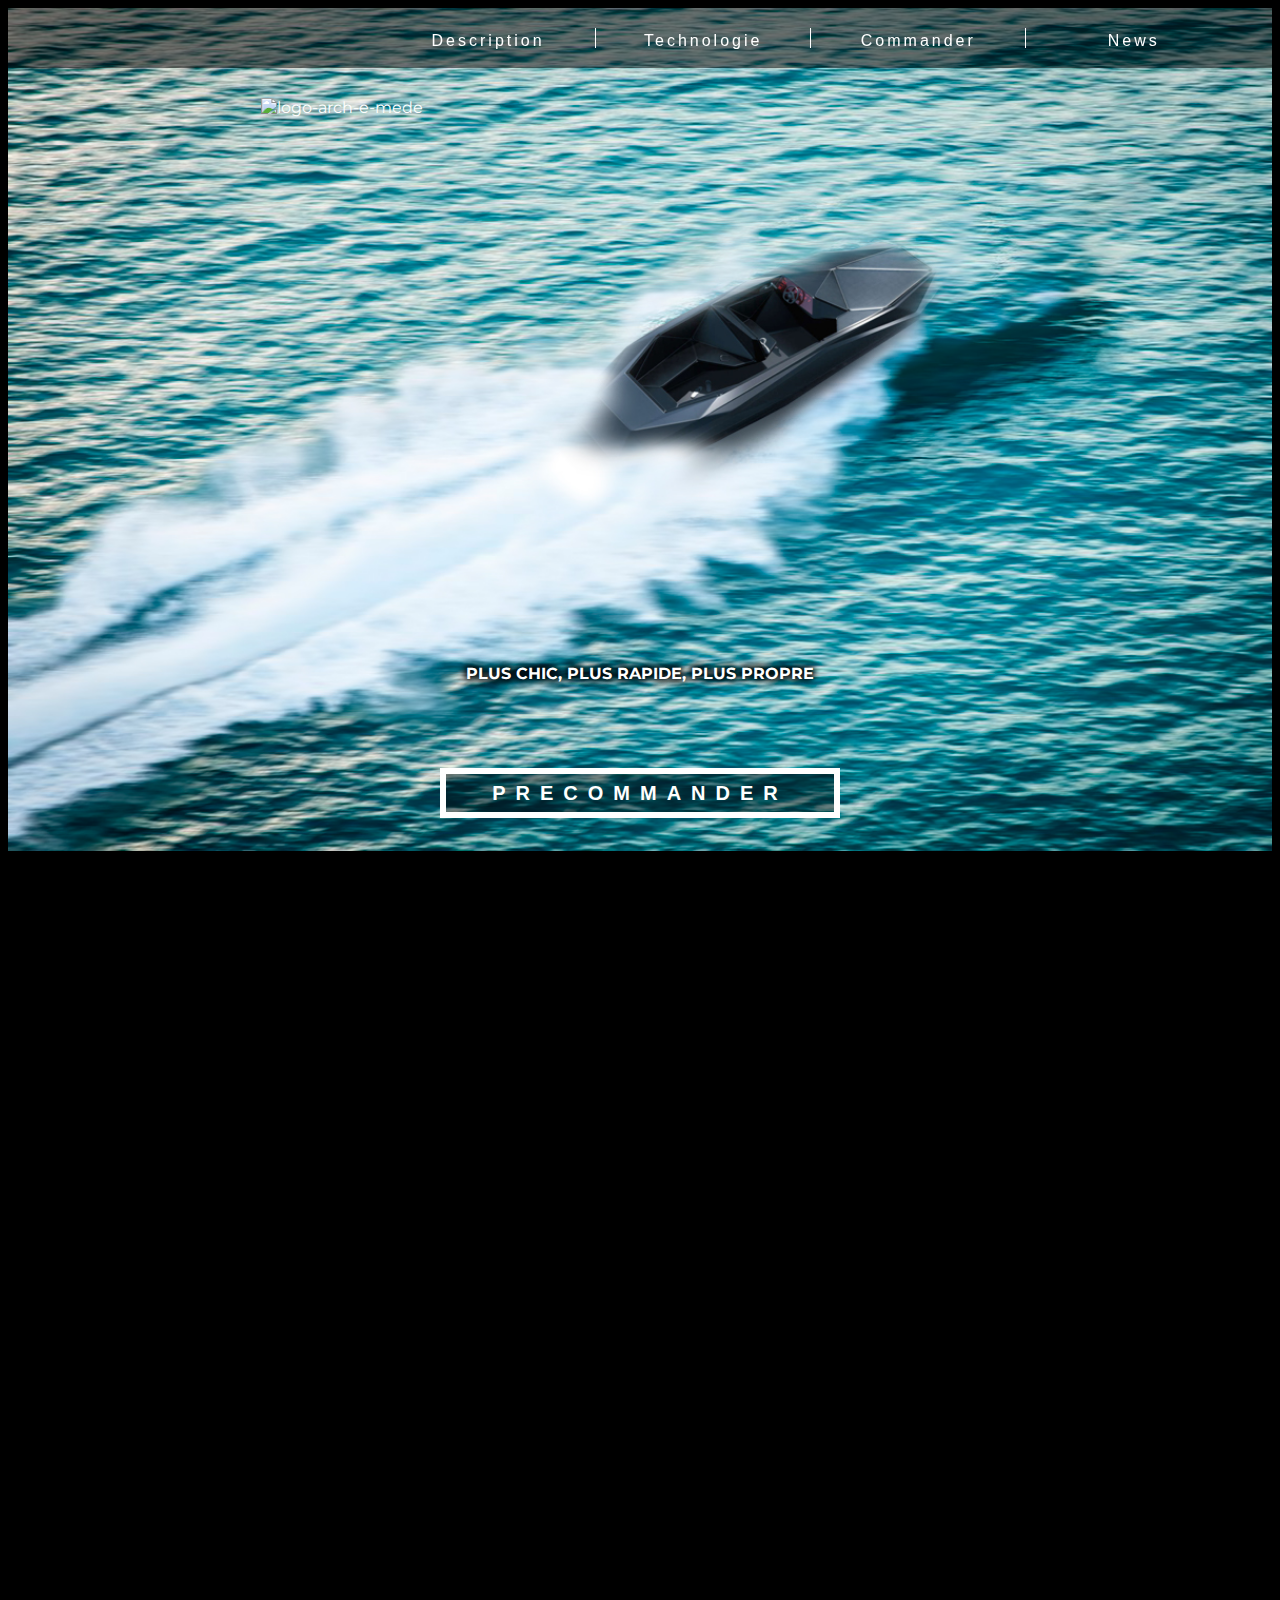
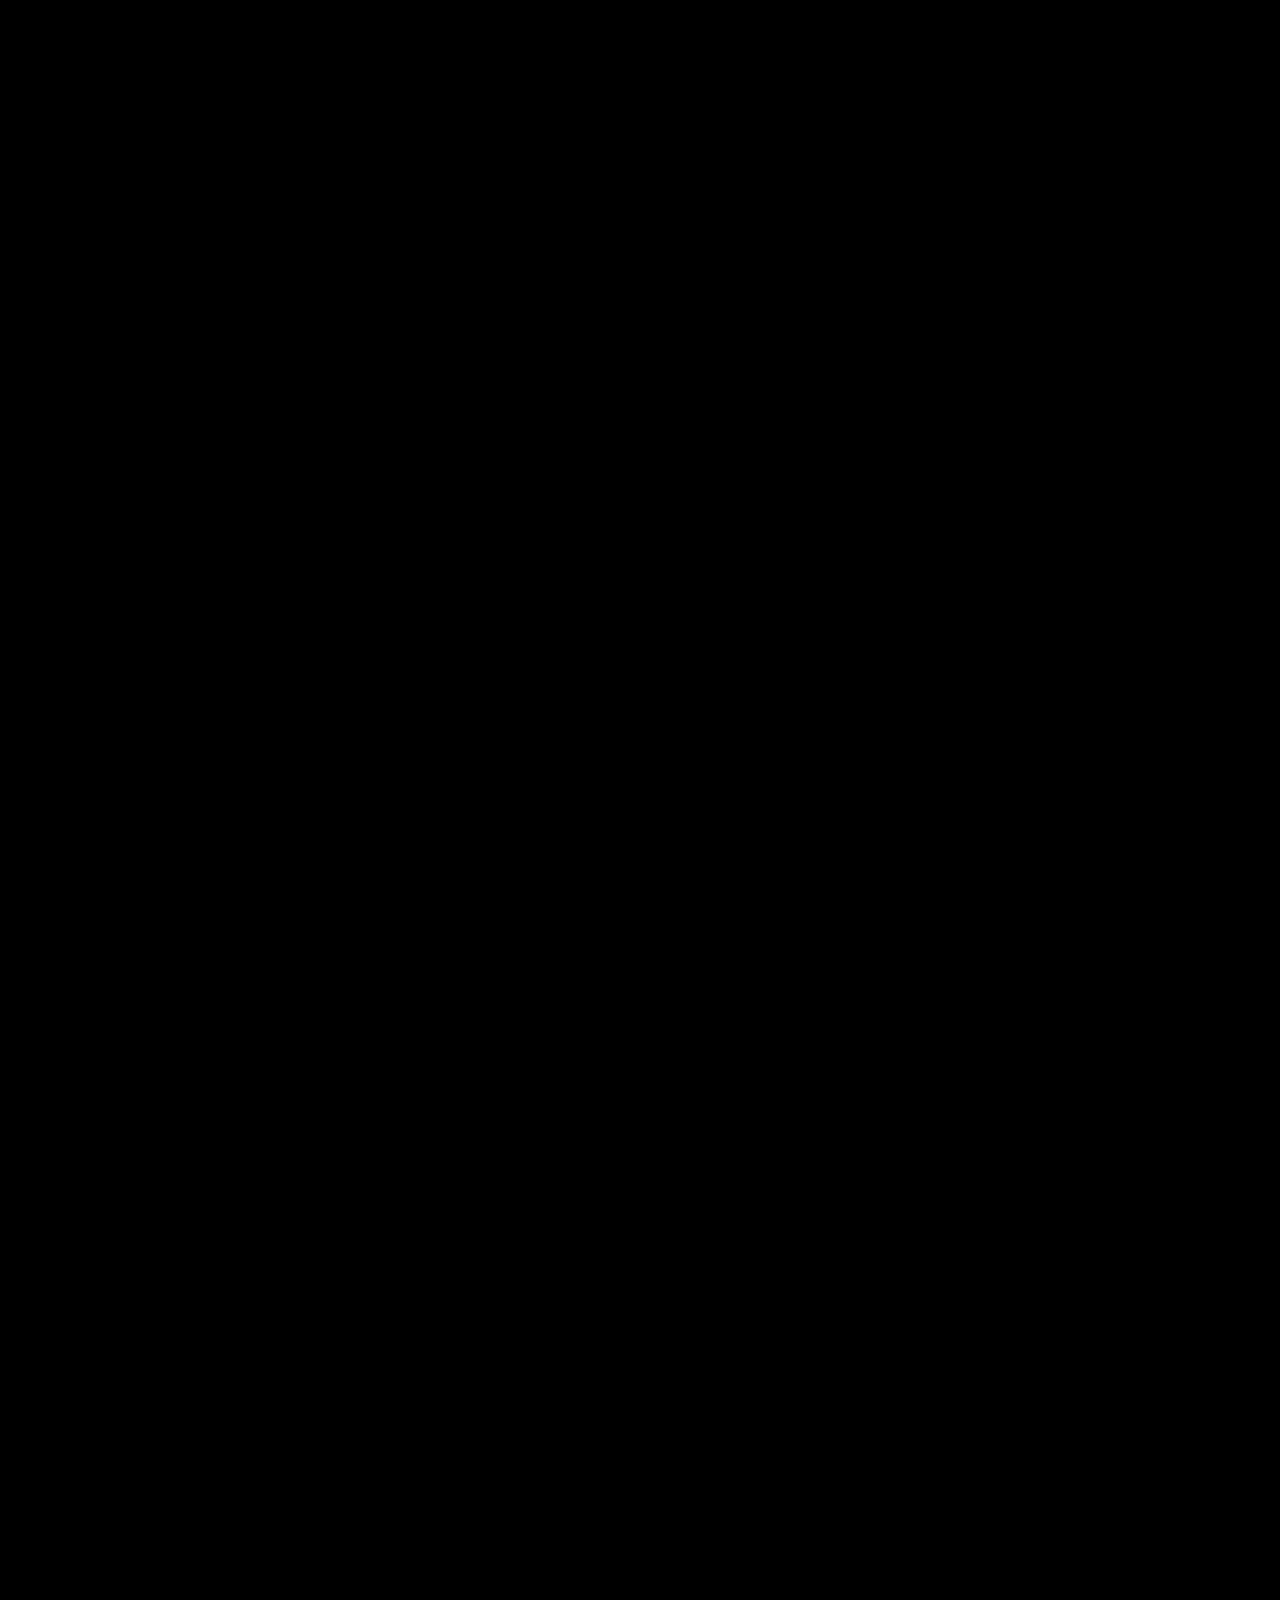
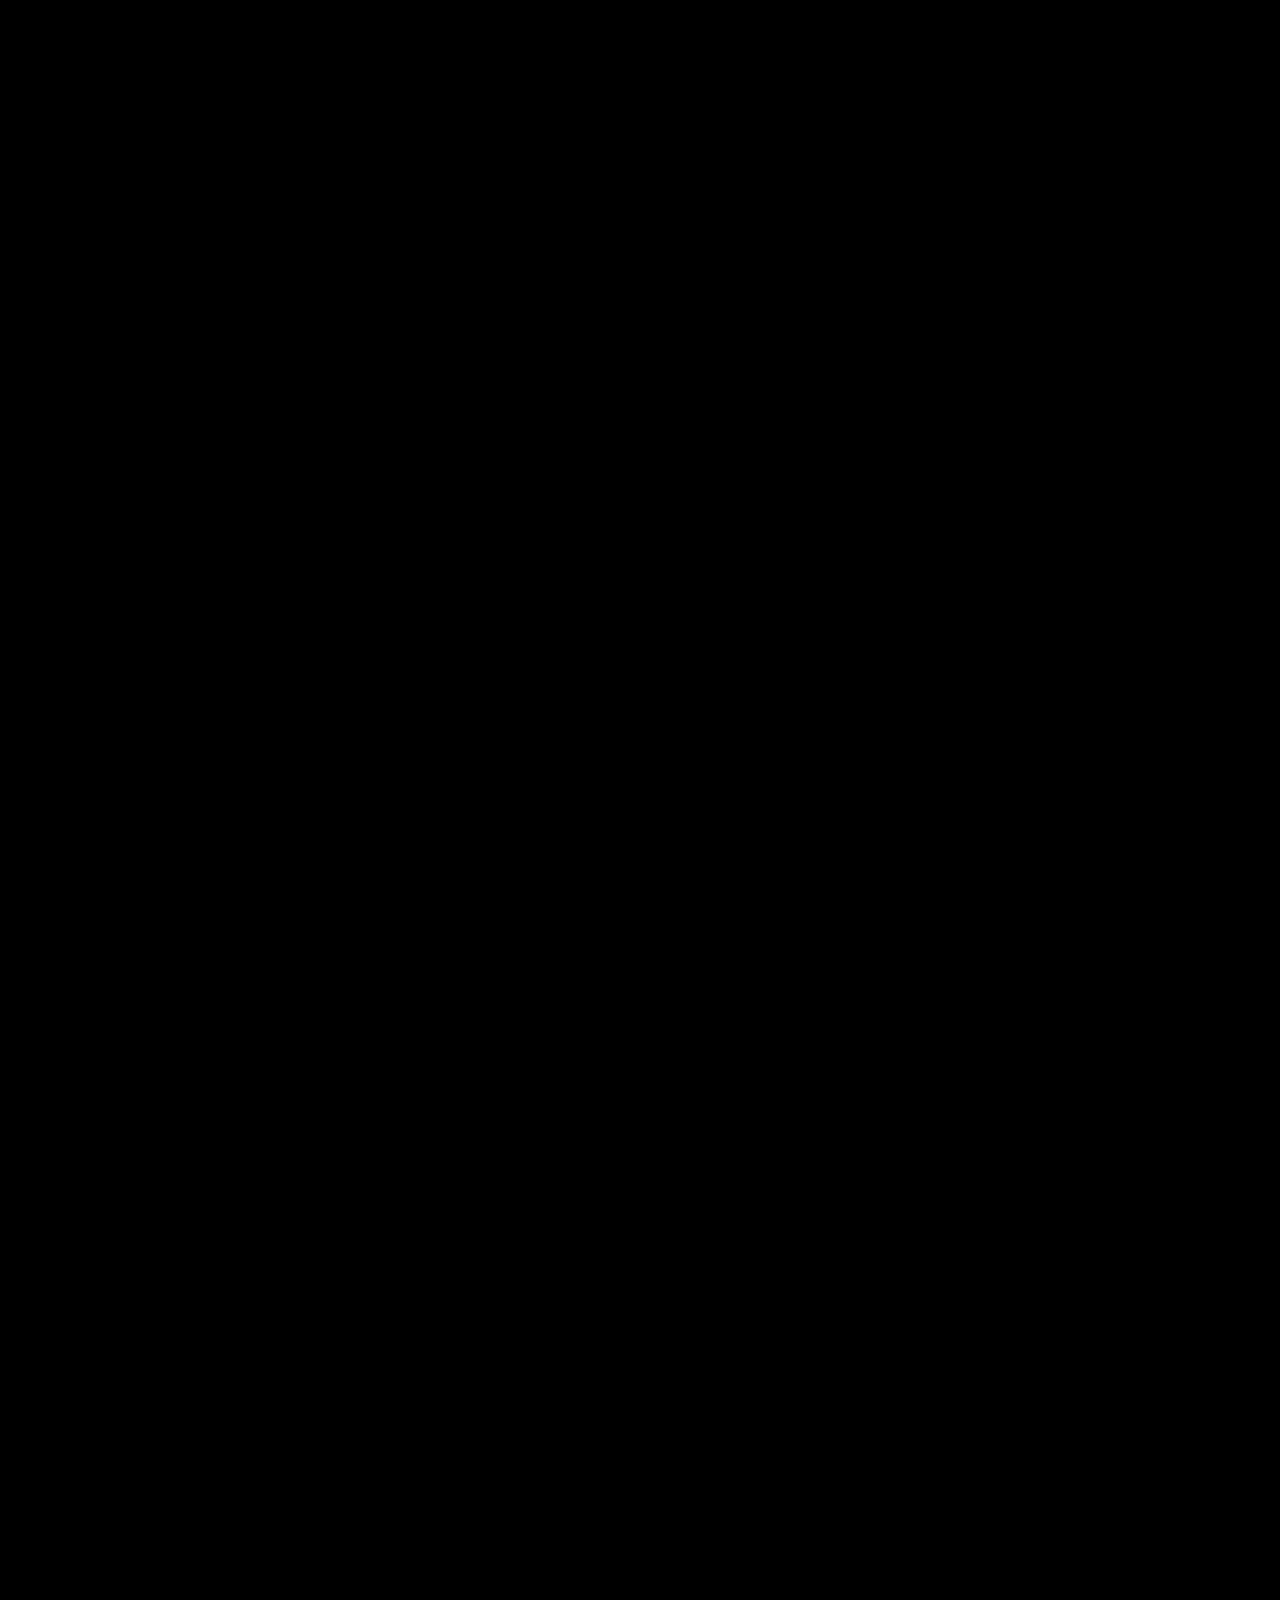
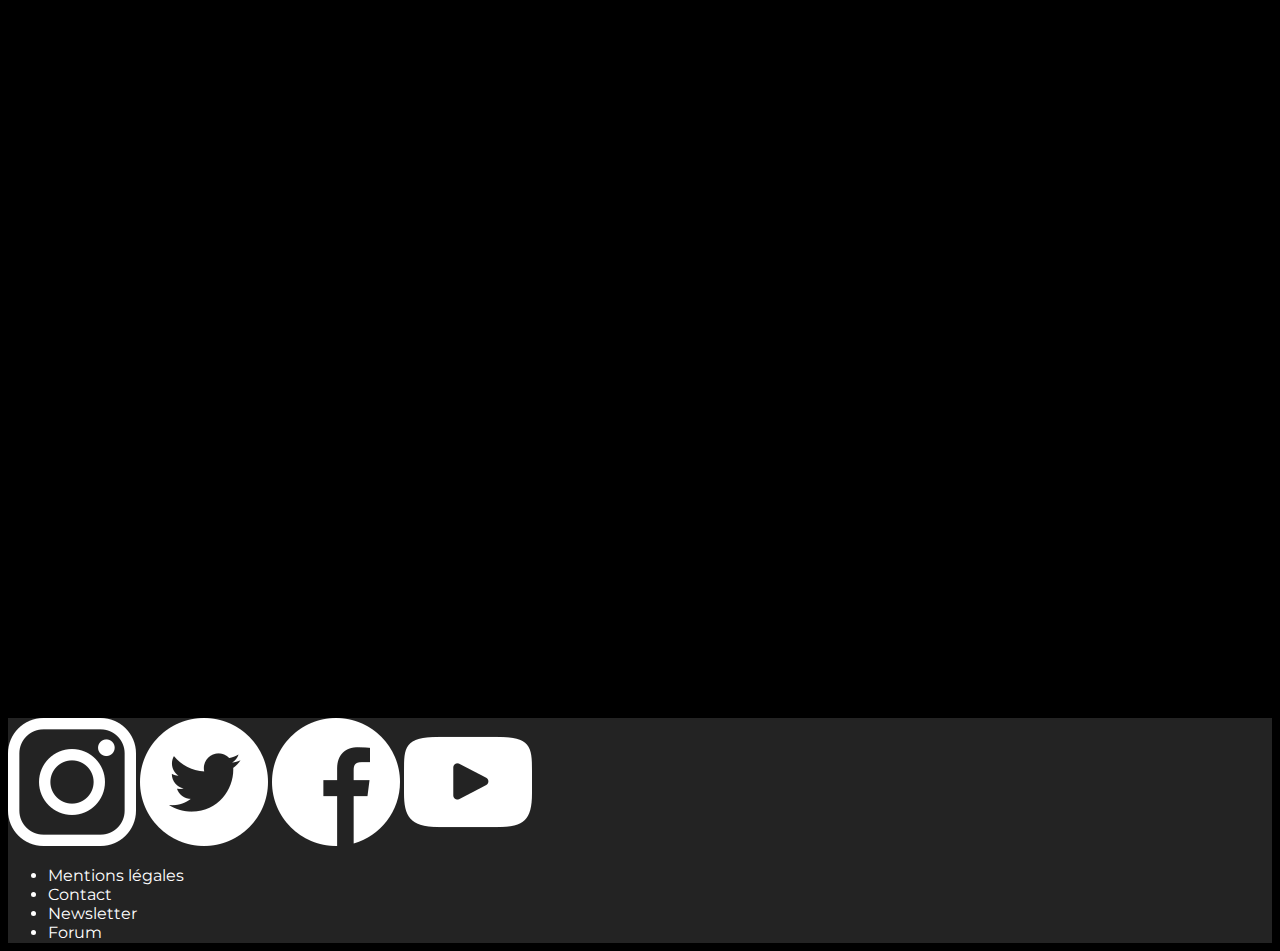
==== commit 521620a4: "FINNIIIIIIIII" ====
--- a/index.html
+++ b/index.html
@@ -27,7 +27,7 @@
         <a href="#order">PRECOMMANDER</a>
       </button>
       <button class="buy-button-header">
-        <a href="#order">PRECOMMANDER</a>
+        <a class="button-link" href="#order">PRECOMMANDER</a>
       </button>
       <span class="slogan">PLUS CHIC, PLUS RAPIDE, PLUS PROPRE</span>
       <div class="header-wrapper">
@@ -121,7 +121,7 @@
     </section>
     <section class="section-technique">
       <div class="technique">
-        <div class="fiche-tech technique-tab move">
+        <div class="ficheTech technique-tab move">
           <h2 class="technique-h2">FICHE TECHNIQUE</h2>
           <div class="technique-flexbox">
             <div class="technique-title-caract">Longueur hors tout</div>
@@ -184,7 +184,7 @@
           <span>Veuillez saisir votre adresse email.</span>
         </p>
       </div>
-      <form class="form-commande move">
+      <form class="formCommande move">
         <h1 class="titre-commande">PRECOMMANDE</h1>
         <div class="info-perso">
           <h2>Vos informations</h2>
@@ -326,7 +326,7 @@
       </div>
     </section>
     <footer class="footer">
-      <ul class="footer-box">
+      <ul class="footerbox">
         <li>
           <a class="lien" href="https://www.tesla.com/fr_FR/about/legal"
             >Mentions légales</a
@@ -348,21 +348,21 @@
           >
         </li>
       </ul>
-      <div class="footer-box">
+      <div class="footerbox">
         <a
-          class="footer-logo"
+          class="footerlogo"
           href="https://www.instagram.com/teslamotors/?hl=fr"
         >
           <img src="img/logoinsta.png" alt=""
         /></a>
-        <a class="footer-logo" href="https://twitter.com/tesla?lang=fr"
+        <a class="footerlogo" href="https://twitter.com/tesla?lang=fr"
           ><img src="img/logotwitter.png" alt=""
         /></a>
-        <a class="footer-logo" href="https://www.facebook.com/TeslaMoto/"
+        <a class="footerlogo" href="https://www.facebook.com/TeslaMoto/"
           ><img src="img/logofb.png" alt=""
         /></a>
         <a
-          class="footer-logo"
+          class="footerlogo"
           href="https://www.youtube.com/channel/UC5WjFrtBdufl6CZojX3D8dQ"
         >
           <img src="img/logoytb.png" alt="" />
--- a/css/header.css
+++ b/css/header.css
@@ -47,16 +47,16 @@
 
 .logo-tesla {
   position: fixed;
+  top: -3%;
   left: 5%;
-  top: 10px;
-  width: 50px;
-  height: 50px;
+  width: 90px;
+  height: 60px;
 }
 
 .logo-tesla img {
   position: fixed;
   width: 100px;
-  height: 40px;
+  height: 100px;
 }
 
 .menu {
@@ -120,15 +120,16 @@
 
 .is-open .menu-icon::before {
   transform: translateY(2px) rotate(45deg);
+  background-color: black;
 }
 
 .is-open .menu-icon::after {
   transform: translateY(-2px) rotate(-45deg);
+  background-color: black;
 }
 
 .menu-list {
   position: fixed;
-
   left: 0;
   top: 0;
   height: 100vh;
@@ -145,8 +146,8 @@
 
 .is-open .menu-list {
   transform: none;
-  opacity: 0.8;
-  background-color: rgb(0, 0, 0);
+  opacity: 1;
+  background-color: whitesmoke;
   z-index: 1;
 }
 
@@ -155,21 +156,23 @@
   font-family: Arial, sans-serif;
   font-size: 30px;
   margin-top: 30px;
-  padding: 15px;
+  padding: 10px;
   color: #000;
-  border-bottom: 2px solid white;
+  border-bottom: 1px solid #c4c4c4;
   width: 50%;
   text-align: center;
 }
-
+.menu-items:hover {
+  cursor: pointer;
+}
 .lien-menu {
   display: flex;
   justify-content: center;
   align-items: center;
   width: 100%;
-  height: 100%;
-  text-decoration: none;
-  color: white;
+  height: 100px;
+  text-decoration: none;
+  color: black;
 }
 
 .logo-arch {
@@ -186,7 +189,7 @@
   position: absolute;
   padding-top: 8px;
   width: 60%;
-  min-width: 273px;
+  min-width: 300px;
   max-width: 400px;
   height: 50px;
   bottom: 10%;
@@ -195,12 +198,12 @@
   color: white;
   background-color: rgba(0, 0, 0, 0.4);
   border: 6px solid white;
+  letter-spacing: 5px;
 }
 
 .buy-button a {
   margin: auto;
   font-size: 1.5em;
-  letter-spacing: 5px;
   font-weight: bolder;
   color: white;
   text-decoration: none;
@@ -224,23 +227,28 @@
   position: fixed;
   width: 30%;
   min-width: 94px;
+  height: 30px;
   text-align: center;
   text-decoration: none;
   color: white;
   background-color: rgba(0, 0, 0, 0.4);
   border: 4px solid white;
-  top: 12px;
+  top: 15px;
   left: 40%;
   z-index: 1;
   padding: 5px 0;
 }
 
+.buy-button-header.pop {
+  display: flex;
+}
 .buy-button-header a {
   margin: auto;
   font-weight: bolder;
   color: white;
   text-decoration: none;
   letter-spacing: 0;
+  font-size: 0.7em;
 }
 
 .buy-button-header:hover {
@@ -255,18 +263,26 @@
 }
 
 @media screen and (min-width: 400px) {
-  .buy-button-header {
-    width: 40%;
-    left: 35%;
-    top: 8px;
-    padding: 10px 0;
+  .buy-button {
+    letter-spacing: 10px;
   }
 
   .buy-button-header a {
-    letter-spacing: 10px;
-  }
-}
+    font-size: 1em;
+  }
+}
+
+@media screen and (min-width: 540px) {
+  .buy-button-header a {
+    letter-spacing: 5px;
+  }
+}
+
 @media screen and (min-width: 768px) {
+  .logo-tesla {
+    top: -3%;
+  }
+
   .header-wrapper {
     position: fixed;
   }
@@ -301,14 +317,25 @@
     margin-left: 20%;
   }
 
+  .menu-list.open-close {
+    z-index: 2;
+  }
+  .menu-list.is-hidden {
+    display: none;
+  }
+
   .menu-items {
     border: none;
     height: 20px;
     font-size: 20px;
     cursor: pointer;
     background: none;
+    padding-top: 0;
   }
   .menu-items a {
+    display: inline-block;
+    height: 100%;
+    width: 100%;
     font-weight: lighter;
     font-size: 0.8em;
     letter-spacing: 3px;
@@ -329,13 +356,17 @@
 
   .buy-button-header {
     width: 25%;
+    min-width: 221px;
     left: 65%;
-    top: 8px;
-    padding: 10px 0;
+    height: 35px;
+    top: 10px;
   }
 
   .buy-button-header a {
-    letter-spacing: 10px;
+    letter-spacing: 5px;
+    width: 100%;
+    height: 100%;
+    font-size: 1.3em;
   }
 }
 
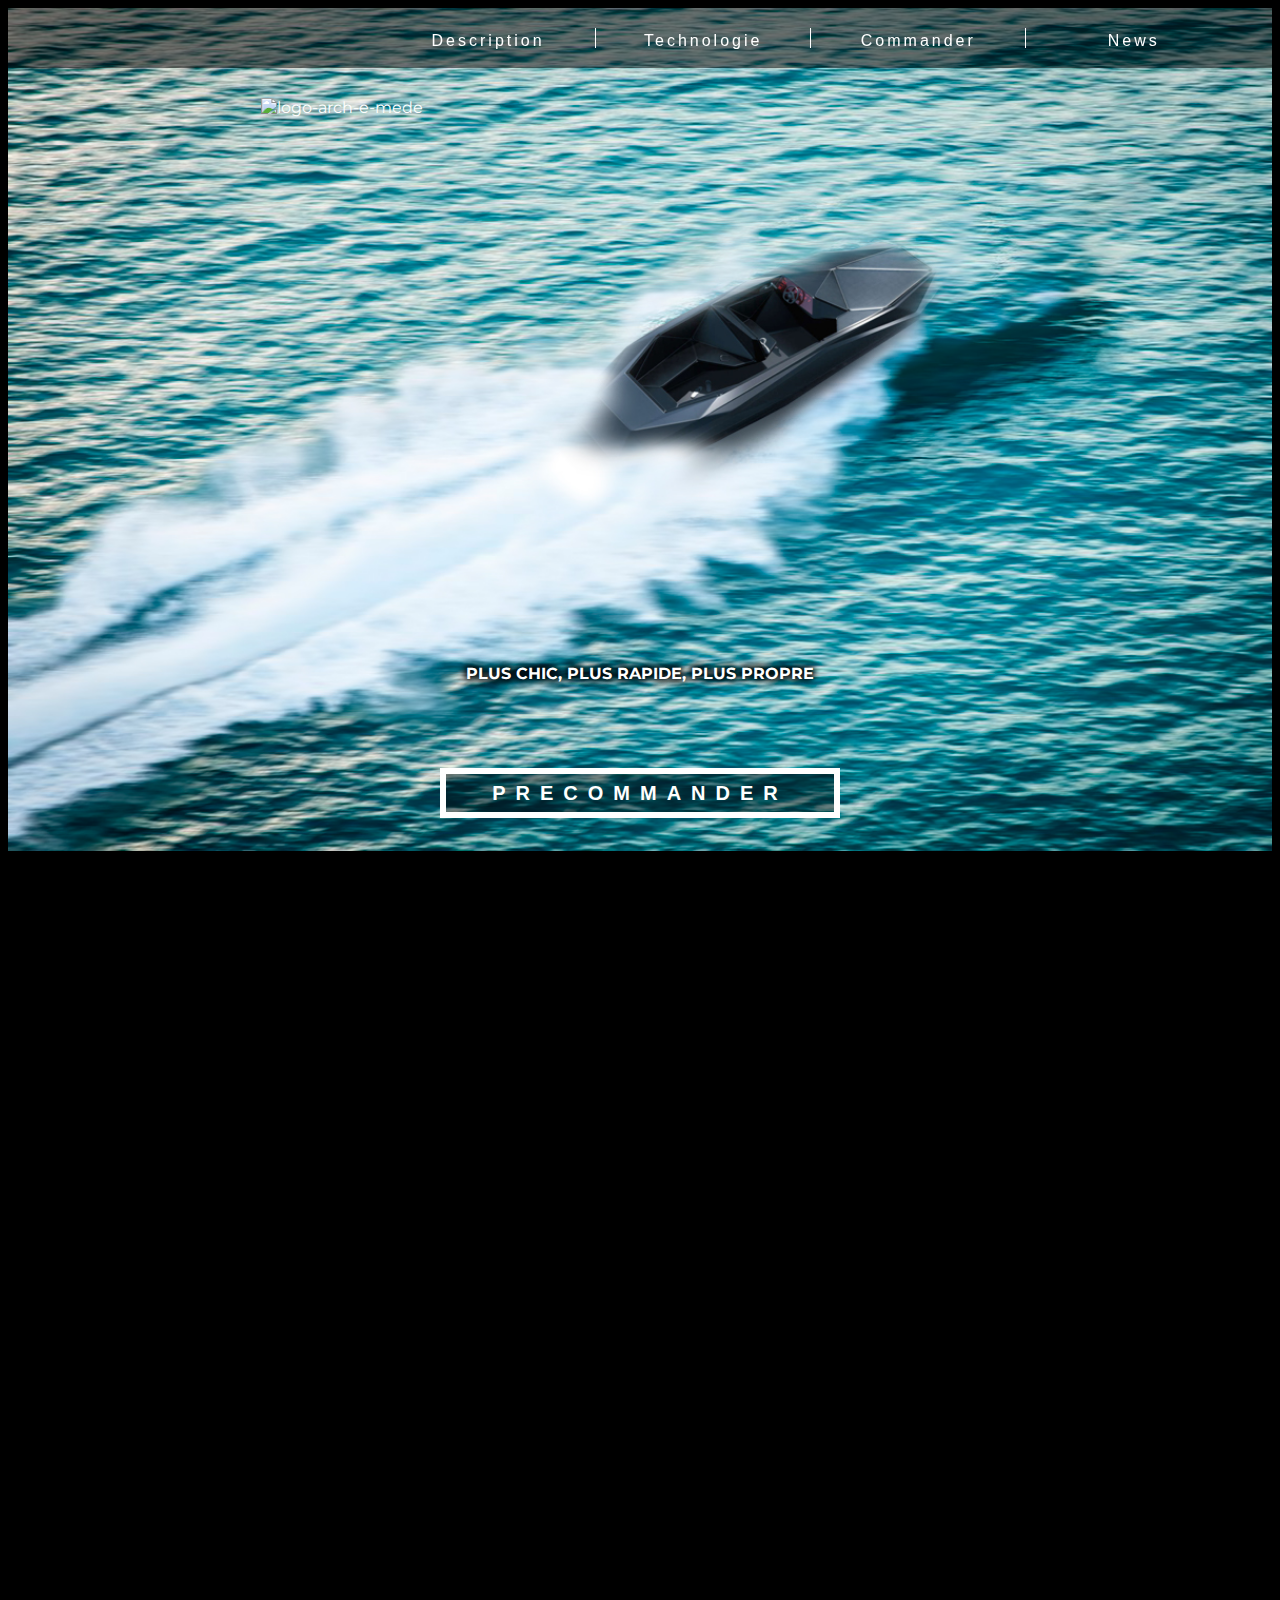
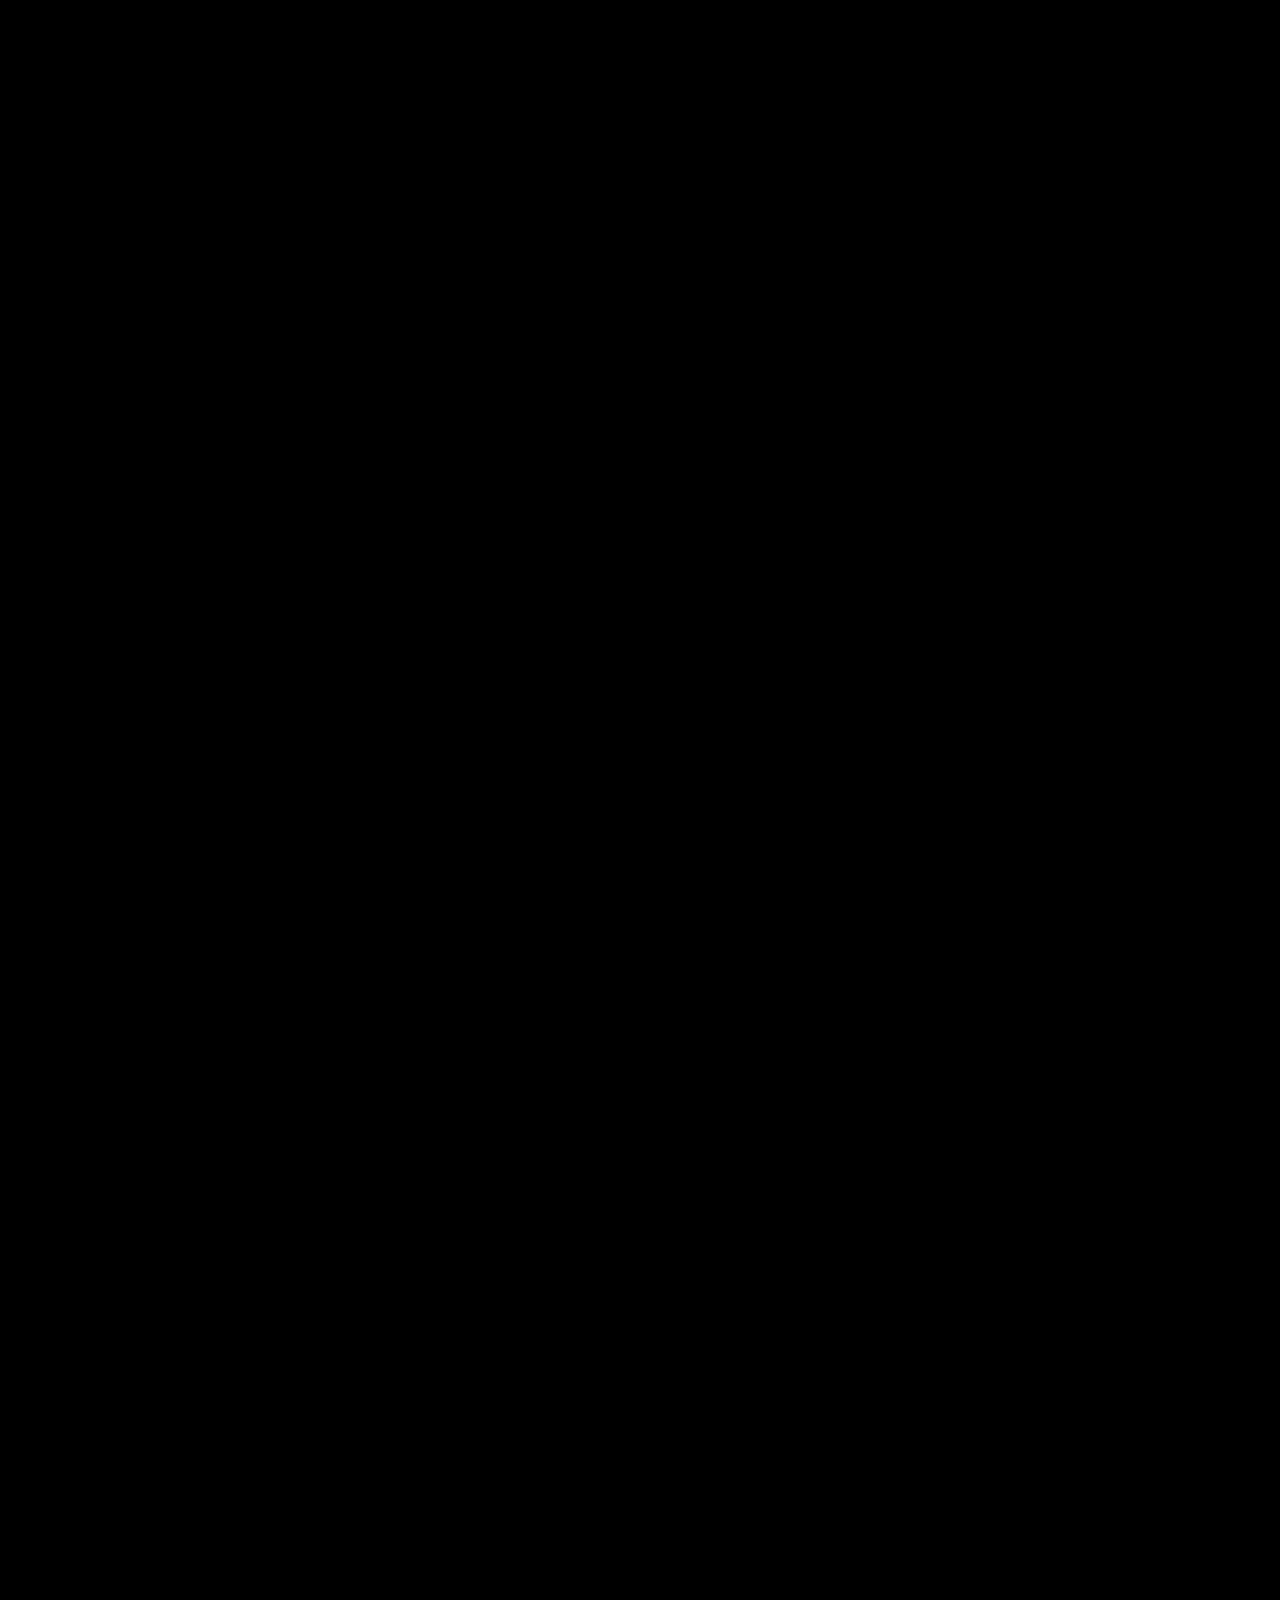
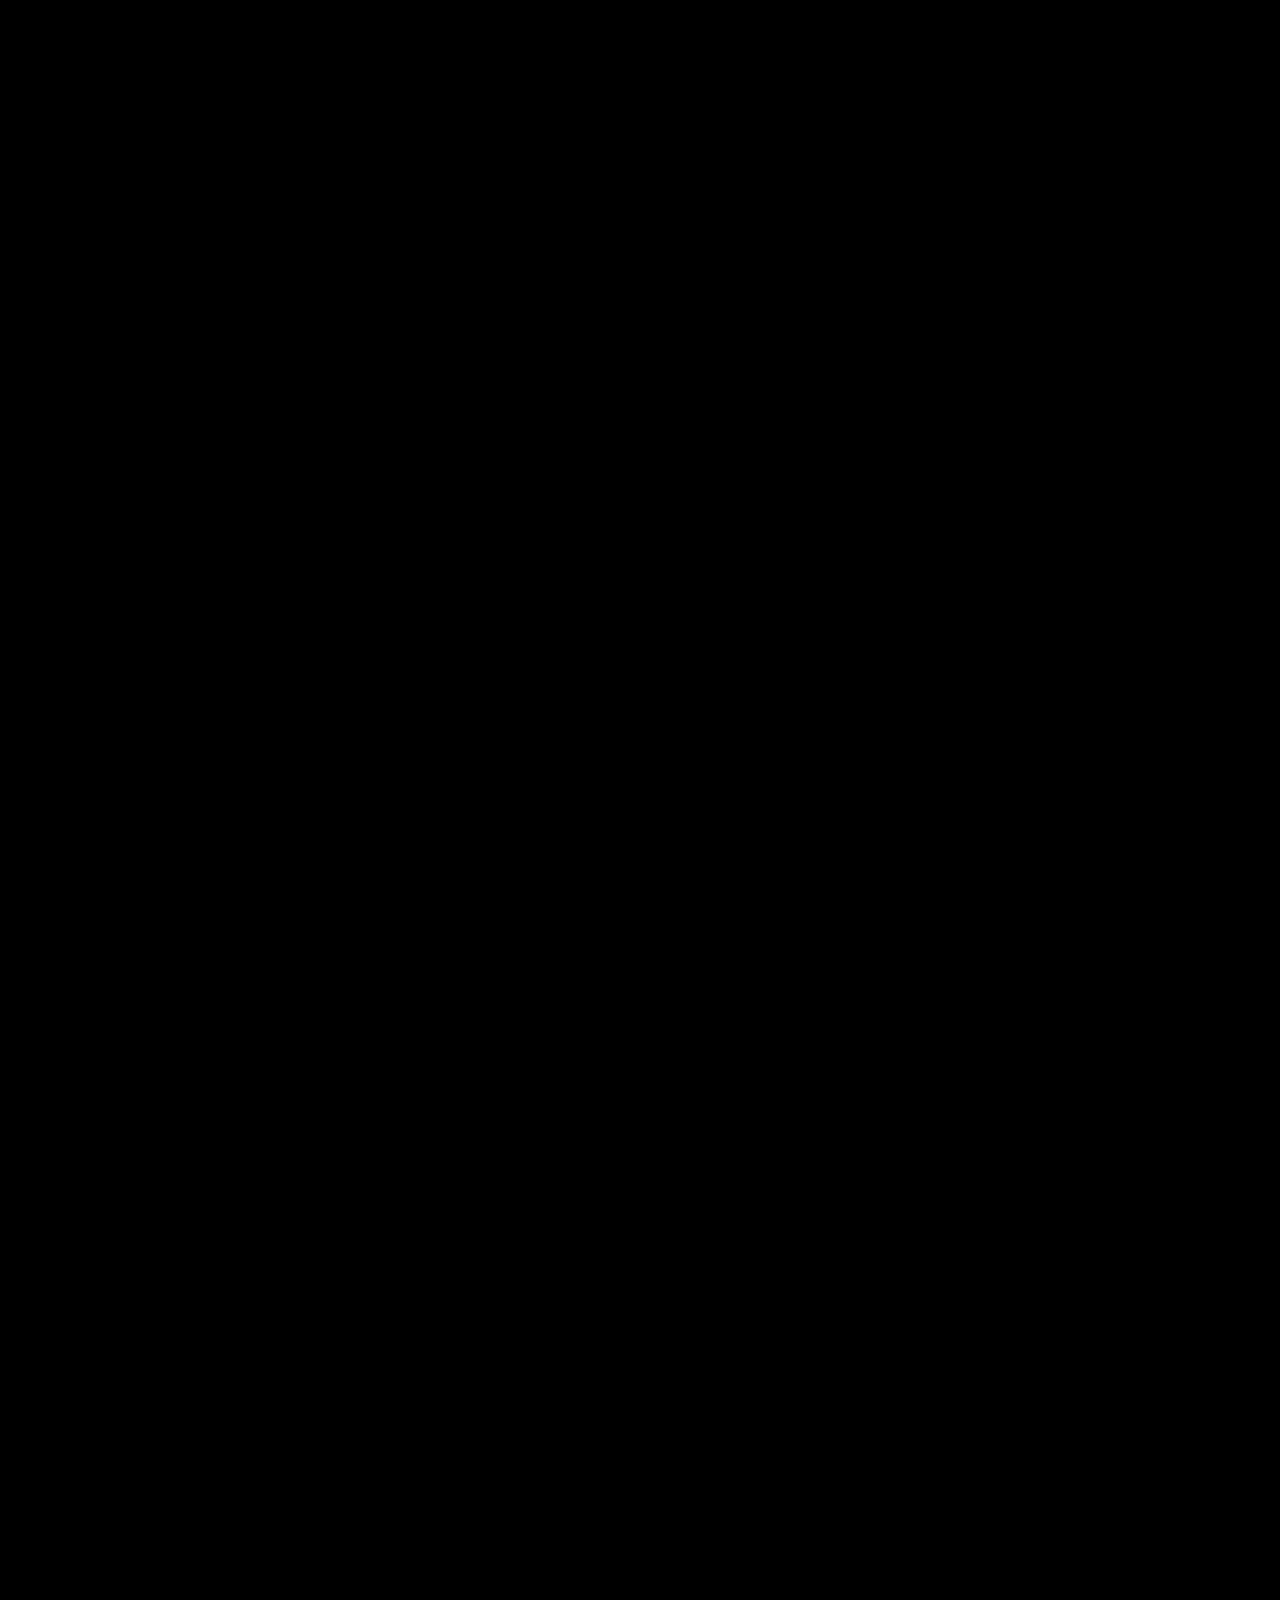
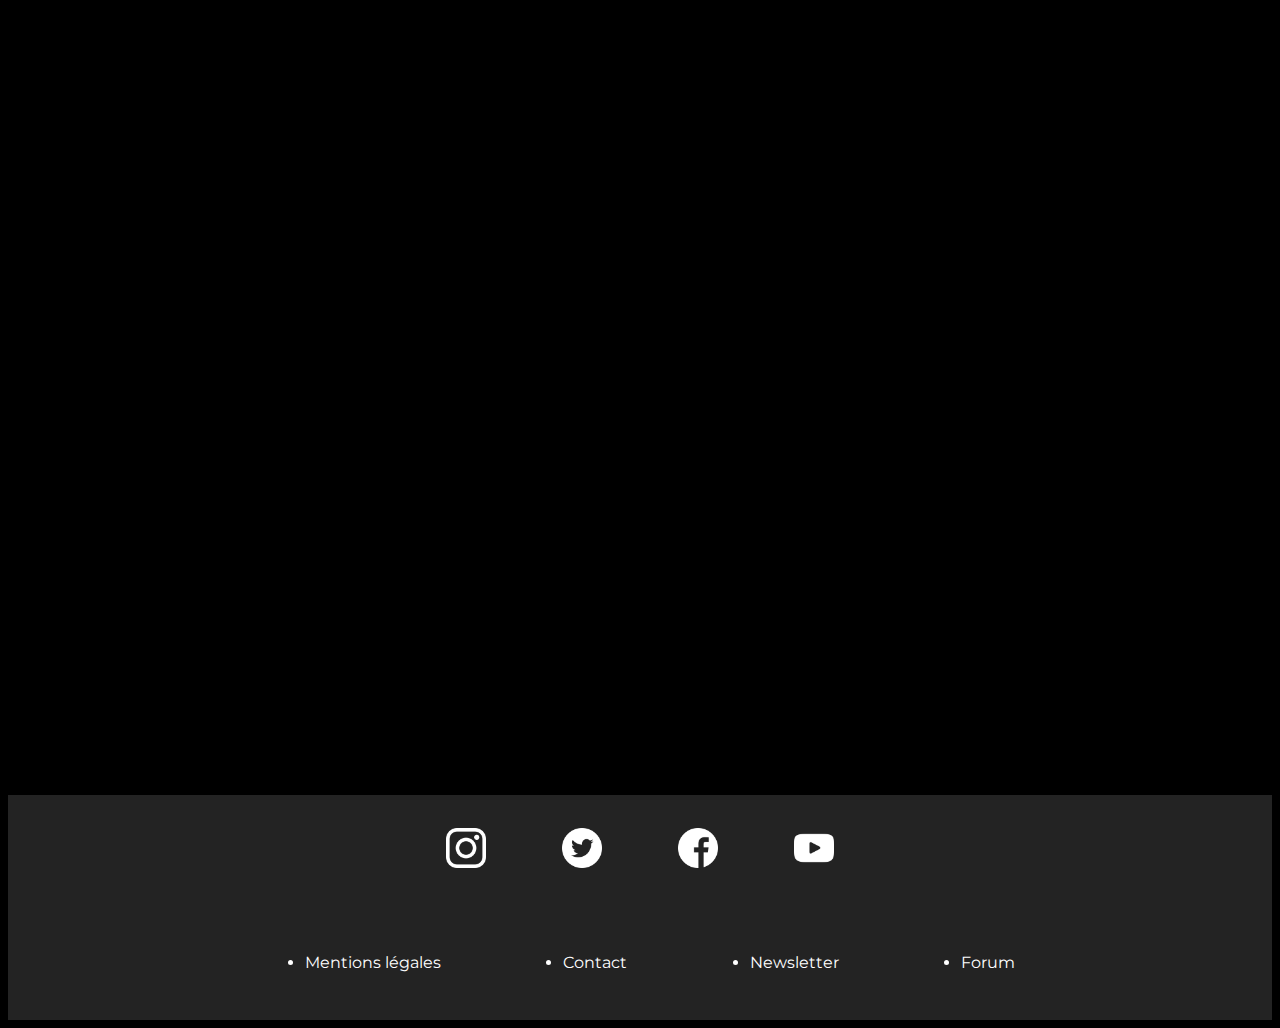
==== commit 16d5fa30: "correction" ====
--- a/index.html
+++ b/index.html
@@ -111,7 +111,7 @@
           <img class="techno-image-content" src="img/turbine.png" alt="" />
         </div>
         <p class="techno-text techno-text-3 move ">
-          <span class="pTitle">ENERGIE HYDROLIQUE</span><br /><br />
+          <span class="pTitle">ENERGIE HYDRAULIQUE</span><br /><br />
           La véritable innovation de ce bateau se cache sous sa coque.
           Arch-e-mede est doté d’une technologie hydraulique permettant de créer
           de l'énergie même à l'arrêt, et par conséquent de recharger les
@@ -121,7 +121,7 @@
     </section>
     <section class="section-technique">
       <div class="technique">
-        <div class="ficheTech technique-tab move">
+        <div class="fiche-tech technique-tab move">
           <h2 class="technique-h2">FICHE TECHNIQUE</h2>
           <div class="technique-flexbox">
             <div class="technique-title-caract">Longueur hors tout</div>
@@ -184,7 +184,7 @@
           <span>Veuillez saisir votre adresse email.</span>
         </p>
       </div>
-      <form class="formCommande move">
+      <form class="form-commande move">
         <h1 class="titre-commande">PRECOMMANDE</h1>
         <div class="info-perso">
           <h2>Vos informations</h2>
@@ -326,7 +326,7 @@
       </div>
     </section>
     <footer class="footer">
-      <ul class="footerbox">
+      <ul class="footer-box">
         <li>
           <a class="lien" href="https://www.tesla.com/fr_FR/about/legal"
             >Mentions légales</a
@@ -348,21 +348,21 @@
           >
         </li>
       </ul>
-      <div class="footerbox">
+      <div class="footer-box">
         <a
-          class="footerlogo"
+          class="footer-logo"
           href="https://www.instagram.com/teslamotors/?hl=fr"
         >
           <img src="img/logoinsta.png" alt=""
         /></a>
-        <a class="footerlogo" href="https://twitter.com/tesla?lang=fr"
+        <a class="footer-logo" href="https://twitter.com/tesla?lang=fr"
           ><img src="img/logotwitter.png" alt=""
         /></a>
-        <a class="footerlogo" href="https://www.facebook.com/TeslaMoto/"
+        <a class="footer-logo" href="https://www.facebook.com/TeslaMoto/"
           ><img src="img/logofb.png" alt=""
         /></a>
         <a
-          class="footerlogo"
+          class="footer-logo"
           href="https://www.youtube.com/channel/UC5WjFrtBdufl6CZojX3D8dQ"
         >
           <img src="img/logoytb.png" alt="" />
--- a/css/header.css
+++ b/css/header.css
@@ -280,7 +280,7 @@
 
 @media screen and (min-width: 768px) {
   .logo-tesla {
-    top: -3%;
+    top: -2.5%;
   }
 
   .header-wrapper {
